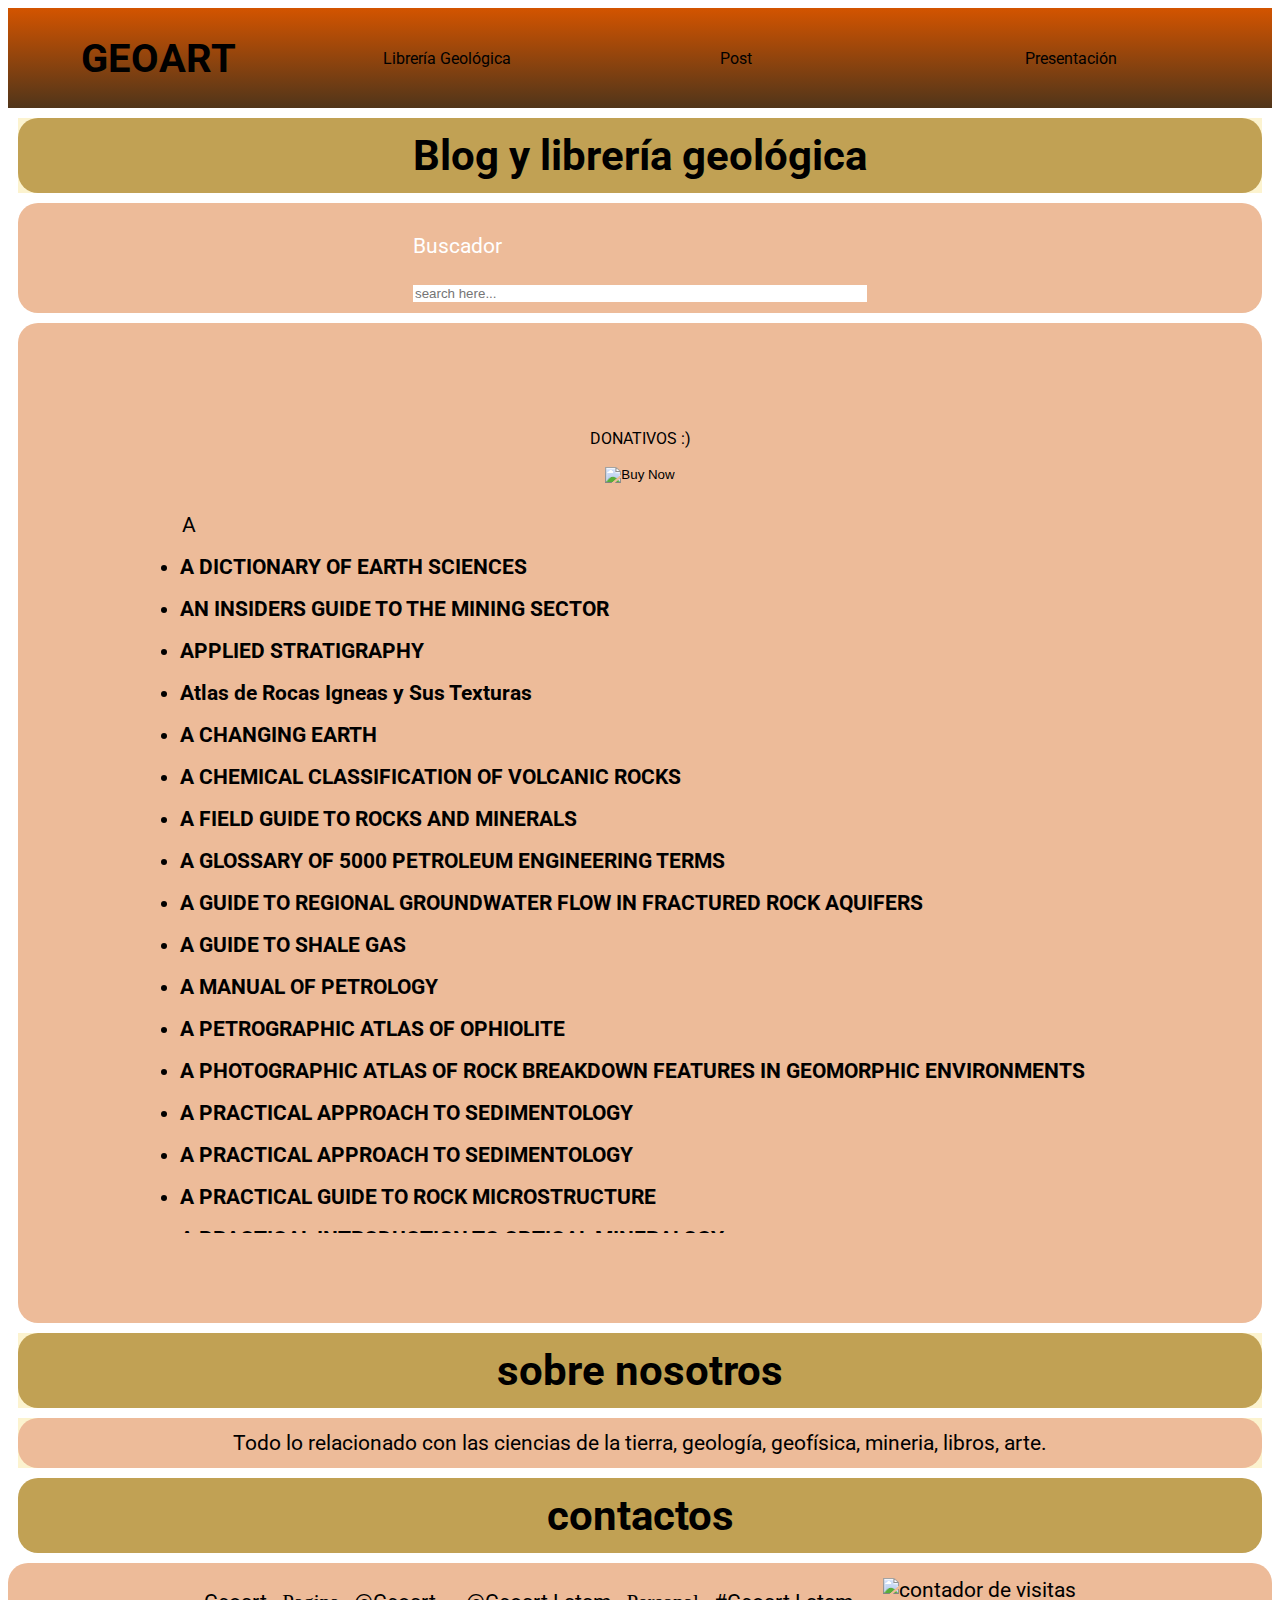
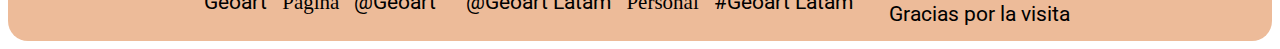
==== index.html @ 6ad1fc84 "Update index.html" ====
<!DOCTYPE html>
<html>
 <head> 
  <title> GEOLOGY ART </title> <!-- titulo en la pestaña -->
<meta charset="utf-8">
  <meta name="author" content="geoartlatam">
  <meta name="keywords" content="geoart, geoartlatam, geologia, biblioteca, gratis, cursos, libros, mienralogia, petrografia, sedimentologia, volcanes, sismologia, free, library, rocks, mineralogy, minerales ">
  <meta name="audience" content="all">
  <meta name="description" content="libreria geologica gratuita sin fines de lucro, Todo lo relacionado con las ciencias de la tierra, geología, geofísica, mineria, libros, cursos, papers y posts.">
  <meta name="robots" content="index, all, follow">
  <meta name="category" content="libreria, geologia">
  
  <link rel= "stylesheet", type="text/css" href="geoartstile.css"> <!-- enlazar css -->
  <link rel="stylesheet" type="text/css" href="normalize.css"><!-- normalizar importante medificar un poco el codigo de normalize -->
 
  <meta name="viewport" content="width=device-width, initial-scale=1.0">
  <!-- adaptar a celulares -->
<link rel="shortcut icon" type= "imagen/x-icon" href="imagenGEOART/logo.ico">
 <!-- no combia aveces agregar logo en la pestaña -->
<!--<script src=""> </scrip>-->  <!-- enlazar a java -->
  <script src="geoartsearch.js"></script>
  <script src="https://kit.fontawesome.com/d10978cbf1.js" crossorigin="anonymous"></script> <!--<vincular font awesome icons-->
    <link rel="preconnect" href="https://fonts.googleapis.com">
<link rel="preconnect" href="https://fonts.gstatic.com" crossorigin>
<link href="https://fonts.googleapis.com/css2?family=Public+Sans:ital,wght@1,900&family=Roboto:ital,wght@1,300&display=swap" rel="stylesheet"> <!--<vincular tipografia-->
 </head>

<body>
  
  <div class="head">
   <div class="head-title">   <strong> GEOART </strong> </div>
   <div class="head-insignia"> <a href="index.html"> Librería Geológica </a> </div>  
   <div class="head-referencia-nosotros"> <a href="post.html"> Post </a>   </div>
   <div class="head-referencia-contactos"> <a href="presentacion.html"> Presentación </a> </div>
  </div>

    <div class="blog ">
      <div class="blog-title"> <strong> Blog y librería geológica </strong> </div>
    </div>

 
<div class="live-filter">
<div class="search">
            <p>Buscador</p>
            <input type="text" name="user" id="search-input" placeholder="search here...">
 </div>
 
 </div>
    <div class="post"> 
<p>DONATIVOS :)</p>
<form action="https://www.paypal.com/cgi-bin/webscr" method="post" target="_top">
  <input type="hidden" name="cmd" value="_s-xclick" />
  <input type="hidden" name="hosted_button_id" value="RLFVMGTEYGGEC" />
  <input type="hidden" name="currency_code" value="USD" />
  <input type="image" src="https://www.paypalobjects.com/en_US/i/btn/btn_paynowCC_LG.gif" border="0" name="submit" title="PayPal - The safer, easier way to pay online!" alt="Buy Now" />
</form>

        <div class="libreria">  <ul>
<legend> A </legend>

         <li> <a href="https://mega.nz/file/JmBh1YRR#BjjYFBtVKBNAU98j5d-GHXMRmz5I7c0ntLEaW1L-238"> <strong> A DICTIONARY OF EARTH SCIENCES </strong> </li>
         <li> <a href="https://mega.nz/file/RrBTFQoI#7nnaPGTRy2v3C1DPNt39PaUdbC74FUJM7YdqO2M-DgY"> <strong> AN INSIDERS GUIDE TO THE MINING SECTOR </strong> </li> </a>
         <li> <a href="https://mega.nz/file/MuZRUJqC#ZWOikOW0zsoJaxoNJinEvN74PhEJeEooFV6qQhCU_A8"> <strong> APPLIED STRATIGRAPHY </strong> </li> </a>
         <li> <a href="https://mega.nz/file/piAgTJzB#GSXW6w1ClM-vKnuBmlGZ3KnQ_r41kxyx4XIFVAGsxG4"> <strong> Atlas de Rocas Igneas y Sus Texturas </strong> </li> </a>
         <li> <a href="https://mega.nz/file/ZiBCjQAS#RMHjWEzSeqYzt4IGfZ6-IG_FFR6dWF7odbVUE6OLkQ4"> <strong> A CHANGING EARTH </strong> </li> </a>
         <li> <a href="https://mega.nz/file/I2wDXYKA#pfg1CcCNuEiJMO6s0t3y3KBiIzOTNHTOvGipa1MxFbg"> <strong> A CHEMICAL CLASSIFICATION OF VOLCANIC ROCKS </strong> </li> </a>
         <li> <a href="https://mega.nz/file/Z6hgCY4R#LKjk2TAK0Fyc99Gawrg5gdFcWvio2nUd4HgQBtCvzsw"> <strong> A FIELD GUIDE TO ROCKS AND MINERALS </strong> </li> </a>
         <li> <a href="https://mega.nz/file/N6AUyb5J#L8RORnvY27mPkwipCdZkFXXnMk_Zi9PKLqYMmyZp51Q"> <strong> A GLOSSARY OF 5000 PETROLEUM ENGINEERING TERMS </strong> </li> </a>
         <li> <a href="https://mega.nz/file/g3gi1ALa#01ZOsIKggrGJea1q0ka2WCsvekzBEZ6snorUy3B10ic"> <strong> A GUIDE TO REGIONAL GROUNDWATER FLOW IN FRACTURED ROCK AQUIFERS </strong> </li> </a>        
         <li> <a href="https://mega.nz/file/ojRXmCyK#AAmk2se4aPPOVNH7YKO2pwGZlTmypWZeg6o693UiiME"> <strong> A GUIDE TO SHALE GAS </strong> </li> </a>
         <li> <a href="https://mega.nz/file/4jAyVbiS#nIH-eQMa5aYgDtvCitZiWl21egw_jD0m9Zm-aQFQCCA"> <strong> A MANUAL OF PETROLOGY</strong> </li> </a>         
         <li> <a href="https://mega.nz/file/ImIFxSYI#pYuJH0svzDFbubQj3zCpraeCcRBthAHtggJ-GIFeyOs"> <strong> A PETROGRAPHIC ATLAS OF OPHIOLITE </strong> </li> </a>
         <li> <a href="https://mega.nz/file/1zJyATSD#X3LSGQB2d5rmXln8ft4C-yI6_N4FKDu7Tao2mzHLjWc"> <strong> A PHOTOGRAPHIC ATLAS OF ROCK BREAKDOWN FEATURES IN GEOMORPHIC ENVIRONMENTS </strong> </li> </a>
         <li> <a href="https://mega.nz/file/97oyEKSB#x-VqvxwC0Ks1X1PzMiP08W-UnZlylXkcXi__zSPbmUo"> <strong> A PRACTICAL APPROACH TO SEDIMENTOLOGY </strong> </li> </a>          <li> <a href="https://mega.nz/file/97oyEKSB#x-VqvxwC0Ks1X1PzMiP08W-UnZlylXkcXi__zSPbmUo"> <strong> A PRACTICAL APPROACH TO SEDIMENTOLOGY </strong> </li> </a>
         <li> <a href="https://mega.nz/file/Znx3iZoD#BCApsqn1PN2Z0HP26BhIZZd_btn3a0YEcIGfsFphY7s"> <strong> A PRACTICAL GUIDE TO ROCK MICROSTRUCTURE </strong> </li> </a>
         <li> <a href="https://mega.nz/file/VyBnQJ4R#pjKxd2ZorUGG6pWT26h5oGGF2jsWV3vSS4LCmulHuWo"> <strong> A PRACTICAL INTRODUCTION TO OPTICAL MINERALOGY </strong> </li> </a>
         <li> <a href="https://mega.nz/file/dvAn3KSJ#HNX5RD7-vUMpSEetNxzjhJvE07t4ooIzMtoI6AL5J8k"> <strong> A Students Guide to Geophysical Equations </strong> </li> </a>
         <li> <a href="https://mega.nz/file/Q3h0XYID#05kYZ6dAUgGyVgCXtbUGk8derBh7wkxZ2K10PtGPfRw"> <strong> A TO Z OF EARTH SCIENTISTS </strong> </li> </a>
         <li> <a href="https://mega.nz/file/kuZngJ7D#-5JGxvp0bZGbKAUI83_waUrb48bGYFXAkaczk5pyRtA"> <strong> A TO Z OF THE PETROLEUM INDUSTRY </strong> </li> </a>
         <li> <a href="https://mega.nz/file/5yBQWCCZ#XRpAzjU8YPrFGTQdNEWTdAdSHTZMVJtg-Zup49OvkFs"> <strong> ABSOLUTE AGE DETERMINATION </strong> </li> </a>
         <li> <a href="https://mega.nz/file/0ypHUTDY#ctUEjX1Sh6sREvYtAIx3D4u6inIuwscl5kZ0M3kSIUg"> <strong> ACTIVE TECTONICS OF THE HELLENIC SUBDUCTION ZONE </strong> </li> </a>
         <li> <a href="https://mega.nz/file/wyJAlaJa#Okftcu3JeN5BsJN83Qr733vV3Yuyso0Nk8wpPTQLRFc"> <strong> ADVANCED MATHEMATICAL AND COMPUTATIONAL GEOMECHANICS </strong> </li> </a>
         <li> <a href="https://mega.nz/file/NqoyCBxQ#T3eQpQHO16u0uKFPMRvqxV5oy1EPxfBgayrz5P71FbE"> <strong> ADVANCED PETROLEUM RESERVOIR SIMULATION </strong> </li> </a>
         <li> <a href="https://mega.nz/file/ArxGFYjT#ZGvtGY3jxa1TZrEMvqRTnWzeHYFQBUsN1RxtmvBE5CM"> <strong> ADVANCED PHOTOGEOLOGY LECTURE NOTES </strong> </li> </a>
         <li> <a href="https://mega.nz/file/h7wlVT4R#IpfANW7va83tiXjyT0DCJ8ozPH7RZf-yFq54YbfifOw"> <strong> ADVANCED RESERVOIR ENGINEERING </strong> </li> </a>
         <li> <a href="https://mega.nz/file/46BDXR4Z#ob8_Z2O6uvPM2nUw2yBFFW1Q4jguyeTlWBaksGvRe9s"> <strong> ADVANCED STRUCTURAL GEOLOGY FOR PETROLEUM EXPLORATION </strong> </li> </a>
         <li> <a href="https://mega.nz/file/9vAgAYyR#Yw60FN8yK9mt8fsVz969kFWfor82BOJu0Wo_TdKVXGA"> <strong> ADVANCED TECHNIQUES FOR CLAY MINERAL ANALYSIS </strong> </li> </a>
         <li> <a href="https://mega.nz/file/g7gDVRwB#T_Bvf7_LrqkXZBu1EeCnQCPbuw8tD9o4jp3oT63Q6sE"> <strong> ADVANCES IN GOLD ORE PROCESSING </strong> </li> </a>
         <li> <a href="https://mega.nz/file/hnYwRIYa#8t_KuE4kSUJASgGXEo0WVA1NrbaRCzK2UXWbp7O8cMA"> <strong> ADVANCES IN HYDROGEOLOGY </strong> </li> </a>
         <li> <a href="https://mega.nz/file/ZmREVahQ#_JDdqGchw8GXGK64XKI6uCe3gz62CE4IiGWWPyyDOhg"> <strong> ADVANCES IN INTERPRETATION OF GEOLOGICAL PROCESSES </strong> </li> </a>
         <li> <a href="https://mega.nz/file/1ygFVSSJ#t4rO85PP0Ikwc-9TXCODWYiD33bVjKPlvYOezF0Ecgg"> <strong> ADVANCES IN PETROLEUM GEOCHEMISTRY VOL. 1 </strong> </li> </a>
         <li> <a href="https://mega.nz/file/djASXQbD#Yg4D4yK9FhCfFpg2gej7I6AsrJee3dJgCjihVRNHXZI"> <strong> ADVANCES IN RESERVOIR GEOLOGY </strong> </li> </a>
         <li> <a href="https://mega.nz/file/t6JBFS5C#t6QWR8fXa58Bz_ROMRnGOvyVXnlhBrF60HyfA0SzneM"> <strong> ADVENTURES IN PALEONTOLOGY </strong> </li> </a>
         <li> <a href="https://mega.nz/file/NmoiyKhT#JcLDA1XMtjkDHTV_Fa9_a65tnt1sEvlv1Tzrby3RwzE"> <strong> AEOLIAN SAND AND SAND DUNES </strong> </li> </a>
         <li> <a href="https://mega.nz/file/dmhRHYQD#VAZR_iYk8TbMi1Nxw2BdRxqfdTMMvD47rp11OUwf6dU"> <strong> AEOLIAN SEDIMENTS </strong> </li> </a>
         <li> <a href="https://mega.nz/file/QzhmzSKa#W6RAS3IC7CSe8eehmvuh9r6xvz8LsMigB3MZ_GkOLuo"> <strong> AERIAL PHOTOGRAPHY AND IMAGE INTERPRETATION </strong> </li> </a>
         <li> <a href="https://mega.nz/file/UrIgDLLQ#otBAyJMpEhm_p6WOTHZWah99wLI7SKYAdAQDm4LicxE"> <strong>ALFRED WEGENER, CREATOR OF THE CONTINENTAL DRIFT THEORY </strong> </li> </a>
         <li> <a href="https://mega.nz/file/d2Iy0byT#WfIaO9dtISPdiO-h2fp6jwOwTJj8HJAwFd4Vc15Iyd0"> <strong> ALLUVIAL FANS </strong> </li> </a>
         <li> <a href="https://mega.nz/file/wm4imDQL#eKt0Jy2oCaYG4GvvqO_2v-hW--ozW5PrzU73q-9pZn0"> <strong> Altered Volcanic Rocks - Gifkins </strong> </li> </a>
         <li> <a href="https://mega.nz/file/kuZngJ7D#-5JGxvp0bZGbKAUI83_waUrb48bGYFXAkaczk5pyRtA"> <strong> ALUVIAL FANS, GEOMORPHOLOGY, SEDIMENTOLOGY, DYNAMICS </strong> </li> </a>
         <li> <a href="https://mega.nz/file/oywlDAjZ#7nnaPGTRy2v3C1DPNt39PaUdbC74FUJM7YdqO2M-DgY"> <strong> AN INSIDERS GUIDE TO THE MINING SECTOR (2ND ED.) </strong> </li> </a>
         <li> <a href="https://mega.nz/file/k3ZVwSLS#Gp-KmXN2QOdAbu2IQTC2B-xaf6VRDbHNckakH91dF4c"> <strong> AN INTRODUCTION TO COASTAL ZONE MANAGEMENT </strong> </li> </a>
         <li> <a href="https://mega.nz/file/JvgT0CiQ#y8nJ9uBijzWDJ6WGD_LBJ_E1UBMLhlDd9q5N3lxWj18"> <strong> AN INTRODUCTION TO CRYSTAL PHYSICS </strong> </li> </a>
         <li> <a href="https://mega.nz/file/4uhkGSTY#yJsqoDaO-LGV1q03QR2bhOrMlkgtB7tL5QUX11O3LeU"> <strong> AN INTRODUCTION TO FOSSILS AND MINERALS </strong> </li> </a>
         <li> <a href="https://mega.nz/file/MzBRnIha#Yy8nRIPleszEzUbW6IfnOodUt65zkwXTShSxl2MwW90"> <strong> An Introduction to Geological Maps -Maltman </strong> </li> </a>
         <li> <a href="https://mega.nz/file/52wnkQqZ#9wqPygkWis65eD350-kdA1E8ssK7NQnVJkAICtZvGP0"> <strong> AN INTRODUCTION TO GEOLOGICAL STRUCTURES AND MAPS (5TH ED.) </strong> </li> </a>
         <li> <a href="https://mega.nz/file/pywzTbza#A_OB57saXwy0VJrDDYwMAr3WJGHu3AP29EghtP-0-is"> <strong> AN INTRODUCTION TO GEOPHYSICAL EXPLORATION </strong> </li> </a>
         <li> <a href="https://mega.nz/file/A2whUaLL#-RQO0a6nJ8O0YOHZ3OKBk6_LBdvUvp-9m1-dv0YIUvM"> <strong> An Introduction to Geotechnical Engineering [Robert D. Holtz, William D. Kovacs] </strong> </li> </a>
         <li> <a href="https://mega.nz/file/FygDFIRQ#B3-H20cIwPWOsEPpDF-qwuRql4MZfIOXK0gDAAUmIqM"> <strong> AN INTRODUCTION TO IGNEOUS & METAMORPHIC PETROLOGY </strong> </li> </a>
         <li> <a href="https://mega.nz/file/RuYHGQKJ#EPWbJtHFrQnbrJLS5JnutfyXMTUrsLMeLtDe38co4MQ"> <strong> AN INTRODUCTION TO MARINE GEOLOGY </strong> </li> </a>
         <li> <a href="https://mega.nz/file/AvQnAYRT#13DrlvZr1SYqDfWH-6IOihJwJ4j5sVQ4Wda1sFScK9g"> <strong> AN INTRODUCTION TO MINE HYDROGEOLOGY </strong> </li> </a>
         <li> <a href="https://mega.nz/file/Irg11LgI#IpOIy4JdT23GP2DVPYOoRC5Trfu3tsIPmC3lk8ms9QY"> <strong> AN INTRODUCTION TO PHYSICAL GEOGRAPHY AND THE ENVIRONMENT </strong> </li> </a>
         <li> <a href="https://mega.nz/file/JyQTmaLT#PExmq9FyFIcwR78lqTqsFGoIbc6dDcPrnkVIpSIaU3U"> <strong> AN INTRODUCTION TO THE STUDY OF MINERALOGY </strong> </li> </a>
         <li> <a href="https://mega.nz/file/525UFbQb#62EJUBINe9_FHvi2JOFe9LCs7V2lWyMgPR79ajSpPpI"> <strong> AN INTRODUCTION TO X-RAY CRYSTALLOGRAPHY (2ND ED.) </strong> </li> </a>
         <li> <a href="https://mega.nz/file/IvxHkZjA#ti-r4_dRVMy7lX_SxSzrViggvM-G2n3wcx54AFyQibA"> <strong> AN_INTRODUCTION_TO_IGNEOUS_AND_METAMORPHIC_PETROLOGY_WINTER (1) </strong> </li> </a>
         <li> <a href="https://mega.nz/file/97oGWBJJ#V98xQHtCjyvSisKvStaJJaBDF_KFLw6jjPNSJGKU4eY"> <strong> ANALOGUE AND NUMERICAL MODELLING OF CRUSTAL-SCALE PROCESSES </strong> </li> </a>
         <li> <a href="https://mega.nz/file/MzJwjIqQ#QC0kyf-4JSmEcmKjOrqPpFUGKLZ-Q5BhhbFJvbuJXQI"> <strong> ANALOGUE AND NUMERICAL MODELLING OF SEDIMENTARY SYSTEMS </strong> </li> </a>
         <li> <a href="https://mega.nz/file/gjgQyRpZ#chvX6QcSGWHvJbyao8P3af3tm6UJbOUkBHM25SeTxgY"> <strong> ANALYSIS AND EVALUATION OF PUMPING TEST DATA (2ND ED.) </strong> </li> </a>
         <li> <a href="https://mega.nz/file/sjZBVQhC#uSk1rdYI5jevb41umY6fo74SXWZU8V6MmV8iz2LBIUs"> <strong> Analytical methods for geochemical exploration </strong> </li> </a>
         <li> <a href="https://mega.nz/file/ZiRDUAoR#59mO5IvKdHg-YUgOrC0v7E4cSmIJU2zQ3fX66IKS_OM"> <strong> ANALYTICAL METHODS IN PETROLEUM UPSTREAM APPLICATIONS </strong> </li> </a>
         <li> <a href="https://mega.nz/file/RyhSDL6T#k7L5989vktROx4L9C8CEr8hRJh2eiM-aL3cDxwqv4Vg"> <strong> ANALYTICAL SEDIMENTOLOGY </strong> </li> </a>
         <li> <a href="https://mega.nz/file/c7wQhLJB#-z_SbZ7d8sPz44P0d4vGXib4FdXUmWMRT023qwS2XRw"> <strong> ANTHROPOGENIC GEOMORPHOLOGY, A GUIDE TO MAN-MADE LANDFORMS </strong> </li> </a>
         <li> <a href="https://mega.nz/file/R3AAgRJa#gcKAX1uGvSSVRxhCsmSZSGH64YpBdSdcR8npLskKs-A"> <strong> Application of Cathodoluminescence (2006) </strong> </li> </a>
         <li> <a href="https://mega.nz/file/M2ghyKLA#c7iJZsWeG7Y3OALgT0ckSeLJkzfMJ9_YVhPIfmpOGRo"> <strong> Application of Geochemical Tracers to Fluvial Sediment </strong> </li> </a>
         <li> <a href="https://mega.nz/file/VugBDJAT#nrj84eCRWOPtAuIqlPh6c5cOmFCED6mgI4fecafdeGA"> <strong> APPLICATIONS AND INVESTIGATIONS IN EARTH SCIENCE </strong> </li> </a>
         <li> <a href="https://mega.nz/file/0nA1lJRR#IYZQPfIo2BoGCBYVMnVlhIIlkdDuv5BU1TvN4X8VZiQ"> <strong> APPLICATIONS IN GEOMECHANICS </strong> </li> </a>
         <li> <a href="https://mega.nz/file/4j533KIb#59n2SCuDxJRewvSRw4A0rIZVa-WZLrCoiy5M56rdTqU"> <strong> APPLICATIONS OF ORE MICROSCOPY IN MINERAL TECHNOLOGY </strong> </li> </a>
         <li> <a href="https://mega.nz/file/w2wBnKpY#0AQF01RnBcCPhy8uhoLZAi9ZgO46TzFnYDX1L--ejDs"> <strong> APPLIED CLAY  MINERALOGY </strong> </li> </a>
         <li> <a href="https://mega.nz/file/k7RzWTbS#-AHgaVM-NrKRLa8junKStJyLqWuptVaLkOAJ8Y7CcfE"> <strong> APPLIED COAL PETROLOGY </strong> </li> </a>
         <li> <a href="https://mega.nz/file/A3hTXJKB#wsPtmY1kI9vNbRRy57k0AnMOjRPtud5PvQX5KUfLss0"> <strong> APPLIED CONCEPTS OF STRUCTURAL GEOLOGY IN HYDROCARBON EXPLORATION </strong> </li> </a>
         <li> <a href="https://mega.nz/file/03Yn2QbK#gKYLih1x09mg0uM1JIJT-qha-HYYpbv5q-kxqaJ6ccQ"> <strong> Applied Geophysics D._H._Griffiths </strong> </li> </a>
         <li> <a href="https://mega.nz/file/Unp0ECAQ#3GmdmGOb13vB46Cfu19JKyuT6rjJmnoOeb7_Om8dr4I"> <strong> APPLIED GEOPHYSICS </strong> </li> </a>
         



<legend> B </legend>
         <li> <a href=https://mega.nz/file/k7pHgAjL#JsTi6ZJF6Z1auW6EERD9Ls58ntkogJYauHN3zx4g55k> <strong> Backbone of the Americas: Shallow Subduction, Plateau Uplift, and Ridge and Terrane Collision </strong> </li>
         <li> <a href="https://mega.nz/file/siQQxAZS#NJUE01lb17ESUVhYg9vLCW4abDPUJcF7nEMfjz8qBQA"> <strong> BASE METAL SULFIDE DEPOSITS IN SEDIMENTARY AND VOLCANIC ENVIRONMENTS </strong> </li> </a>
         <li> <a href="https://mega.nz/file/MuZRUJqC#ZWOikOW0zsoJaxoNJinEvN74PhEJeEooFV6qQhCU_A8"> <strong> Balanced Geological Cross-Sections </strong> </li> </a>
         <li> <a href="https://mega.nz/file/4uJGFBCK#jjQXaSGmVCBh9LiFhyR6E3AgUPBGIr-0v9aj_zPC2fY"> <strong> BASIC CONCEPTS IN GEOLOGY </strong> </li> </a>
         <li> <a href="https://mega.nz/file/0uRFyCja#UcSRGh68wTXy94bN1Rl0atSYt8IE3ndS1p9BDq0zKGw"> <strong> BASIC ELEMENTS OF CRYSTALLOGRAPHY </strong> </li> </a>
         <li> <a href="https://mega.nz/file/VupiFC4S#RwfG5jx7ezpF1mw2s0T1RG5-LP6k9cxJvC6YQgqtGdk"> <strong> BASIC ENVIRONMENTAL AND ENGINEERING GEOLOGY </strong> </li> </a>
         <li> <a href="https://mega.nz/file/5ioXlQwa#Op-JmxS6w-mhZeivNsW5IvZd_HAVeIYdhg4o7JQPUto"> <strong> BASIC GEOLOGICAL MAPPING </strong> </li> </a>
         <li> <a href="https://mega.nz/file/92QyAQAK#KxyodeTW5koXkIZ8-Cmm1HA_3LlYaAttw2y4tHwicMI"> <strong> Basic Geotechnical Earthquake Engineering [KAMALESH KUMAR] </strong> </li> </a>
         <li> <a href="https://mega.nz/file/RioxTQ6D#b2sYcdADB-jT9EK8qsxFmZhVJIrrI56Cdly1fbCNV0w"> <strong> BASIC GROUND-WATER HYDROLOGY </strong> </li> </a>
         <li> <a href="https://mega.nz/file/46ojyJAR#4RyK3Dy6G_ADrwhXyYi0lee8IZAv4r8AxbQSld8_5KU"> <strong> BASIC METHODS OF STRUCTURAL GEOLOGY </strong> </li> </a>
         <li> <a href="https://mega.nz/file/RzABWDiT#ZAKozsEViruoYhULcsmD4Le5m0BSdOcFkH8rLCODmvk"> <strong> BASIC MUDLOGGING </strong> </li> </a>
         <li> <a href="https://mega.nz/file/U3RADSLD#85z6OEJ8HBYAF1wS8uW2yKWmNZhvAgZInosOjaVVyaw"> <strong> BASIC PETROLEUM GEOLOGY </strong> </li> </a>
         <li> <a href="https://mega.nz/file/8rYgjS7K#xWdrE_1GYAgzO5IB0a9okDQCnLH88nu0quYazbd5y5A"> <strong> Benton - Vertebrate Palaeontology </strong> </li> </a>
         <li> <a href="https://mega.nz/file/Q3xCSaYI#0RrLPdsQGI-PTCU-O_g849TSlfTLKLSAFJ7ukaSQY3Y"> <strong> BASIC BENTONITES. GEOLOGY, MINERALOGY, PROPERTIES AND USES </strong> </li> </a>
         <li> <a href="https://mega.nz/file/trZ1UCzK#gEIq7beAyOHiHCWitQpUILFWkZ5G9Z0tY81j5ojIDyE"> <strong> BASIC Biogeochemical_Controls_on_Palaeoceanographic </strong> </li> </a>
         <li> <a href="https://mega.nz/file/Zv43VKqK#J5l_zAszCt5CfjqzZd_zEfw9mKLSEqMMy5QQG6z-qQ8"> <strong> BASIC BIOGEOCHEMICAL, HEALTH AND ECOTOXICOLOGICAL PERSPECTIVES ON GOLD </strong> </li> </a>
         <li> <a href="https://mega.nz/file/5yB0nTZI#VQ5eg8mfUxZtheHxGHG9jI-D0FMmp0Xq5jTWeJYAqcI"> <strong> BIOGEOCHEMISTRY IN MINERAL EXPLORATION </strong> </li> </a>
         <li> <a href="https://mega.nz/file/MmIxkJBS#M5Vk89VLS9j1Sk8YTijQn69Yrl5WrA6ZLqRQWeeBWSc"> <strong> BIOGEOGRAPHY AND PLATE TECTONICS </strong> </li> </a>
         <li> <a href="https://mega.nz/file/lrBSEDpY#lTBycLwTv9GRG03jpN56HcL9opdUxx2Tg5glRvX5gy8"> <strong> BIOMARKERS FOR GEOLOGISTS </strong> </li> </a>
         <li> <a href="https://mega.nz/file/EqBhWCBI#8J7ekLFLIITSaXqXJRm4odZDZi8PkzYJeNzJdkneXUk"> <strong> Biostratigraphy - Microfossils and Geological Time </strong> </li> </a>
         <li> <a href="https://mega.nz/file/5yB0nTZI#VQ5eg8mfUxZtheHxGHG9jI-D0FMmp0Xq5jTWeJYAqcI"> <strong> BIOGEOCHEMISTRY IN MINERAL EXPLORATION </strong> </li> </a>
         <li> <a href="https://mega.nz/file/U6QT0IoQ#wKU6f2k9L2NeTYLwVN5DUzZntsJPFqKUS7P4ErN6KbA"> <strong> BOREHOLE IMAGING. APPLICATIONS & CASE HISTORIES </strong> </li> </a>
         <li> <a href="https://mega.nz/file/5qIUkYyI#VC3dOLEXP5f9O2OiV_O1PlSN6aiRmgZnMJLsvSxyKWk"> <strong> Brines and Evaporites </strong> </li> </a>
         <li> <a href="https://mega.nz/file/B3ZESYDL#zHJtV0BCvOG9crzYfQp6dnMfskugj4JV5wovm59HG0c"> <strong> BRINGING FOSSILS TO LIFE, AN INTRODUCTION TO PALEOBIOLOGY </strong> </li> </a>
<legend> C </legend>

         <li> <a href="https://mega.nz/file/EuYVFDAK#KuI7cCULxdnD20-q2kF0ekm3DaMg7rbZFB6ar7w9kCQ"> <strong> CALCAREOUS ALGAE </strong> </li>
         <li> <a href="https://mega.nz/file/orRWhIBA#pl3LzzQK91klTtLTHOXiFoxY692oGI7N8iCCefiFoW8"> <strong> CALCAREOUS NANNOFOSSIL BIOSTRATIGRAPHY </strong> </li> </a>
         <li> <a href="https://mega.nz/file/AiwkCRbJ#jKsGLlfL8yojelwVNNEOKVRGvjIO2X3dXQHzBFgLq0E"> <strong> CAPROCKS IN HYDROCARBON FIELDS </strong> </li> </a>
         <li> <a href="https://mega.nz/file/YjQwTQqZ#-6nPRVlJj1sWI0674hyB5XYaEzdXYEyF30LOfcBUZDM"> <strong> CARBONATE CEMENTATION IN SANDSTONES </strong> </li> </a>
         <li> <a href="https://mega.nz/file/p3Z0wCpA#ccqtxlNyN7pwM7EHTZAFH8N-kdaq5ORnR5qvmmXMLZI"> <strong> CARBONATE DEPOSITIONAL SYSTEMS, ASSESSING DIMENSIONS AND CONTROLLING PARAMETERS </strong> </li> </a>
         <li> <a href="https://mega.nz/file/hrYmCCwJ#YED9SNs2dT8U5O6hydA4OxixTaHrLaeXaOUrJkFCS8M"> <strong> CARBONATE DIAGENESIS AND POROSITY </strong> </li> </a> 
         <li> <a href="https://mega.nz/file/U2o0lLzB#1aM40ytMzcD1hvl1OMs1RF7pg0SWEPxB6qS76UBqj00"> <strong> CARBONATE MICROFABRICS </strong> </li> </a> 
         <li> <a href="https://mega.nz/file/onxkhLwR#t0R9vlKnSW5DPa21wqooK_4brFhDg8uo5mRdWUizaUU"> <strong> CARBONATE RESERVOIRS (2ND ED.) </strong> </li> </a> 
         <li> <a href="https://mega.nz/file/ZvBWTbpR#5IFwml3kHovzX56aq5nTc3QEquXPwzzX4Ap7bjbXSO4"> <strong> CARBONATE ROCKS. ORIGIN, OCCURRENCE AND CLASSIFICATION </strong> </li> </a>
         <li> <a href="https://mega.nz/file/5uwlzKSL#A-y0maM2TwPWksio66ePqbniRK4J8u3y3kNcxZWT4i4"> <strong> CARBONATE SEDIMENT AND ROCKS UNDER MICROSCOPE </strong> </li> </a>
         <li> <a href="https://mega.nz/file/tq4hAKgQ#NbEvTWYiyoAHLncH0pMQF9SrMH8oi9YdSnCDh7KL1yY"> <strong> CARBONATE SEDIMENTOLOGY AND PETROLOGY </strong> </li> </a> 
         <li> <a href="https://mega.nz/file/pzZGkDTD#UbiGccBHGSZCtABJa-nDsidoVLs3LaC9AUUgUT1kRr0"> <strong> CARBONATE SEQUENCE STRATIGRAPHY </strong> </li> </a>      
         <li> <a href="https://mega.nz/file/Y7BBjYYa#ToDVO2NX9K55dceIfS0Z0M7_-O6LZ1MSVigJSkA8_-s"> <strong> CARBONATES IN CONTINENTAL SETTINGS. FACIES, ENVIRONMENTS, PROCESSES </strong> </li> </a> 
         <li> <a href="https://mega.nz/file/1iIWlSRT#Vt8xzKo7J0PtsrKIJJdYXuPlMi5hYOO_hZNpnGMMFM4"> <strong> CARTILLA DE TEXTURAS VOLCANICAS </strong> </li> </a>
         <li> <a href="https://mega.nz/file/wqoTzSyI#CjGIS5FnN-7PTrVY1lLKaV_fc6c4KephWMUP7yaUV2E"> <strong> CARTOGRAFIA GEOLOGICA </strong> </li> </a> 
         <li> <a href="https://mega.nz/file/JyRmwLQb#aoTiVG5ifaIv2KGi-xBhD0mhwElly5fWoSRvxM0kMUg"> <strong> Castro Dorado,1989.Petrografia Basica, Textura, Clasificacion y Nomenclatura roca </strong> </li> </a> 
         <li> <a href="https://mega.nz/file/Z6JWBDrZ#_GGvqMdKKIlHVj-DkypHGmH6adK_usWx9HG13KlhAAQ"> <strong> CAVES. PROCESSES, DEVELOPMENT AND MANAGEMENT </strong> </li> </a> 
         <li> <a href="https://mega.nz/file/tvgGlbhC#Ms-6kPFKQizitYhrhT30-ztkaBWfn-qE118afsfisZo"> <strong> CHALLENGES WITH GEOLOGIC MAPS </strong> </li> </a> 
         <li> <a href="https://mega.nz/file/8uAxXZhK#2nxjagaN2tX6cuy3qyRpJQ4PppPUl44RKtNB2gTEjKA"> <strong> Challenges_to_global_mineral_resource_security </strong> </li> </a> 
         <li> <a href="https://mega.nz/file/l2R02KAA#iucKOsYuEwF7ZO27wktDLMyhW26x8kWvduzTkGdRN1E"> <strong> CHEMICAL AND ISOTOPIC GROUNDWATER HYDROLOGY </strong> </li> </a> 
         <li> <a href="https://mega.nz/file/1mwgEIwY#pvJ4rHzdJG3VOrAXv-aQ7hbxn4xUn3pATnJXOuNdo-Q"> <strong> CHEMICAL COMPOSITION AND ELEMENT DISTRIBUTION IN THE EARTH'S CRUST </strong> </li> </a> 
         <li> <a href="https://mega.nz/file/0noEGDZS#ks0rJQZASj5AvbXueCIGP2tE843wy5w9_HDMowxOmY0"> <strong> CHEMICAL FUNDAMENTALS OF GEOLOGY AND ENVIRONMENTAL GEOSCIENCE </strong> </li> </a> 
         <li> <a href="https://mega.nz/file/JuQinK6K#NBgMS7wKjtDr-5dnxqyeMTHeOdqBPaDC7ZXcJqFXDOA"> <strong> CHEMICAL PETROLOGY, WITH APPLICATIONS TO THE TERRESTRIAL PLANETS AND METEORITES </strong> </li> </a> 
         <li> <a href="https://mega.nz/file/9qQjiYLK#2gM15qxDcyQnbAVU_FS5r6_Jj6rloVoPBatoxS60SxE"> <strong> CHEMOSTRATIGRAPHY, CONCEPTS, TECHNIQUES, AND APPLICATIONS </strong> </li> </a> 
         <li> <a href="https://mega.nz/file/lqhV1Lja#ArZoxfNwtaRevfwcS95UDztjBXxXdlSe8T9e8rCNUD4"> <strong> Ciencia e Ingenieria de Los Materiales </strong> </li> </a> 
         <li> <a href="https://mega.nz/file/lywhDJIK#B_kBVYnyqBXJASv5hrMQz3SAtlI1iscjvCMgXzcc4ks"> <strong> ciencias dde la tierra tarbuck </strong> </li> </a>
         <li> <a href="https://mega.nz/file/gqoymBbS#SzmcEGECYY1qQXuDFQP61KI1KY5p8rIeuxJFra16Uw4"> <strong> Clarkson - Invertebrate Paleontology and Evolution </strong> </li> </a>
         <li> <a href="https://mega.nz/file/0mZHzagC#q_ULUSjxRtKg4pHCofQq9YZblSkS1qoTBM9qLdjU46w"> <strong> Clasificación de imágenes satelitales </strong> </li> </a>
         <li> <a href="https://mega.nz/file/96BGQKjQ#J2EbOP2krJOD8jf1vY2IaAIgn2V7qCcjwEKqux78EmQ"> <strong> CLAVES PARA LA TAXONOMIA DE SUELOS </strong> </li> </a>
         <li> <a href="https://mega.nz/file/Iux2zKqJ#G1zTyCHolR3kFlRAg1Hvd8GHhi88Ox6Z6W0K968LS_Y"> <strong> CLAY MINERALOGY, SPECTROSCOPIC AND CHEMICAL DETERMINATIVE METHODS </strong> </li> </a>
         <li> <a href="https://mega.nz/file/xronyZjQ#SBVVPA8--dO0_bcY43ACeivqzJal6vl_NMHfnzBhocU"> <strong> CLAY MINERALS, A PHYSICO-CHEMICAL EXPLANATION OF THEIR OCCURRENCE </strong> </li> </a>
         <li> <a href="https://mega.nz/file/ImAnhIDR#MIYrNYDbZ0UJNmD1ESV6EqnaTuH95FvS8O5fsLMe5P0"> <strong> CLAYS AND CLAY MINERALS IN NATURAL AND SYNTHETIC SYSTEMS </strong> </li> </a>
         <li> <a href="https://mega.nz/file/R2ZWRJII#meJgTrqiS_1s0PnT5JDq-Zp6_3QjFTX7OK-NboHmX2c"> <strong> CLAYS, MUDS, AND SHALES </strong> </li> </a>         
         <li> <a href="https://mega.nz/file/8rY0RJ4K#DJLIPHb1DLpsQWo4cJLpOlmlj5hPeSK9gPZEs6gftyo"> <strong> CLAYS </strong> </li> </a>
         <li> <a href="https://mega.nz/file/kyxDkZgA#zpGkCbR54HWzPh6nzyUT92O8ugfvstXLvcdVVcCm_XE"> <strong> CLIMATE AND CLIMATE CHANGE </strong> </li> </a>
         <li> <a href="https://mega.nz/file/supVELKY#1E5nygMVKqkrl8EKcjgziwz-bw9SE7G9txQolQp9xQ0"> <strong> CLIMATE CHANGE AND WATER RESOURCES </strong> </li> </a>
         <li> <a href="https://mega.nz/file/1zpHFKDb#ZvapTQCjqMQ2y3NJLdA9d1J19Fwdd14kXnJDRoYMaVw"> <strong> CN-4F.ROCAS Y MiNERALES </strong> </li> </a>
         <li> <a href="https://mega.nz/file/5uwACBxC#KlH4Wo2FinhEVWDbrTnR-FLBiifKFwbUTvwF9rFz4RA"> <strong> CN-5F.ROCAS IGNEAS </strong> </li> </a>
         <li> <a href="https://mega.nz/file/sqp1nAYS#j6HZcHC7nbhA7phOOPvCrwAVvNXvB-G9ttfH-AM_CPs"> <strong> CN-6F. ROCAS METAMORFICAS </strong> </li> </a>
         <li> <a href="https://mega.nz/file/kyAWBapJ#Rk_g70eJidh5c1YfKGoGG3WJvBp_deHDEN48-ZRVJBc"> <strong> CN-8F.ROCAS DE ORIGEN QUIMICO </strong> </li> </a>
         <li> <a href="https://mega.nz/file/QmACwBST#5HqIuJ07FylG5JNhTPk1cm1Qd0Wf7In_HIP_j2Lsa2E"> <strong> CN-20F-D.SISMICA DE REFLECCION </strong> </li> </a>
         <li> <a href="https://mega.nz/file/M7QDiDgZ#-BVk9kwTMPasD0Xc_4DuEIXLzlGBDF19wKYDS-O9Xs0"> <strong> COAL MINING-RESEARCH, TECHNOLOGY AND SAFETY </strong> </li> </a>
         <li> <a href="https://mega.nz/file/IjQ0xAwK#2K8ibLVlC-BUP3OIo1iHSidLF6oNyIth67ENn4YYo1E"> <strong> COAL, OIL AND NATURAL GAS (ENERGY TODAY) </strong> </li> </a>
         <li> <a href="https://mega.nz/file/FiRAWYLB#pvhD2jShBVsev1wsY5JyngX36185pEMsnxGW5g8l7Dc"> <strong> COASTAL AND ESTUARINE MANAGEMENT </strong> </li> </a>
         <li> <a href="https://mega.nz/file/ImhFFTjR#h_d390fmuPv6mFa-adU-SCjg_PMMyl_mttLACWHHWSQ"> <strong> COASTAL GEOLOGY </strong> </li> </a>
         <li> <a href="https://mega.nz/file/1npQSI5a#yLM8FyJ-wieNtFH0rLJPBitQBYtg5bkudYBsDytCVJw"> <strong> COASTAL GEOMORPHOLOGY, AN INTRODUCTION </strong> </li> </a>
         <li> <a href="https://mega.nz/file/83AEEI5A#r3imhxJBFWylt5QF1dAkXYa2Mh6m9KyB6MigbTVG7EM"> <strong> COASTAL KARST LANDFORMS </strong> </li> </a> 
         <li> <a href="https://mega.nz/file/tzYFHYqT#_NZoMy-HvijdCHm1GQ6eUhAj5ReppiUFL2Ow1LCWEN8"> <strong> COASTAL PLANNING AND MANAGEMENT (2ND ED.) </strong> </li> </a>
         <li> <a href="https://mega.nz/file/4rwSFKJS#wjQuYBV9a2z_Ljc1NyCsbptXPz7E4jSDCp-7Un0yfns"> <strong> COASTAL SEDIMENTARY ENVIRONMENTS (2ND ED.) </strong> </li> </a>
         <li> <a href="https://mega.nz/file/EyJXzRxB#9cUrbhbQcg6fP8pvXaWWomNcNTBMpwbc7kW_4whLMWI"> <strong> CODIGO ESTRATIGRAFICO NORTEAMERICANO </strong> </li> </a>
         <li> <a href="https://mega.nz/file/wyx0EICZ#5mucz36sRoTvy4LfXGGgyUZwhltF12smfQOTtddlkos"> <strong> Colin D Gribble - Optical Mineralogy_ Principles And Practice-CRC </strong> </li> </a>
         <li> <a href="https://mega.nz/file/Eu5BSQYC#Uwiqn1vl2z_rfuzVefFfGF3R0hqJSrpVa8HB9tYRj3I"> <strong> COLLECTING ROCKS GEMS AND MINERALS, IDENTIFICATION, VALUES </strong> </li> </a>
         <li> <a href="https://mega.nz/file/ZrAnja6C#k6KD8p88AWtm6BM6qYuxBPVLruxebprC2N902qZpqJM"> <strong> Collecting_Rocks_Gems_and_Minerals </strong> </li> </a>
         <li> <a href="https://mega.nz/file/56Zk3QTK#qRrvmpiTkowkRRMHtwk0CKm_kavN0madZUw4n6kx7bU"> <strong> COMO_DESCUBRIMOS_PETROLEO_Asimov, Isaac </strong> </li> </a>
         <li> <a href="https://mega.nz/file/BiB3XQgD#CepoHLKQ6vFnqpfMoW0LenlOy9jM5laXGe3YwfnzXaM"> <strong> COMPACTION AND FLUID MIGRATION PRACTICAL PETROLEUM GEOLOGY </strong> </li> </a>
         <li> <a href="https://mega.nz/file/FrQ0zIAZ#WRda5nL8PRu4FUsprZBsqjvueeaB5Y8oURPFibCpokE"> <strong> COMPACTION OF ARGILLACEOUS SEDIMENTS </strong> </li> </a>
         <li> <a href="https://mega.nz/file/8zpASYJK#-k-TEXug9xwXxGlmfaSrajkvL9K3fEi1TYW9yKgen-M"> <strong> Compendio-de-Mineralogia </strong> </li> </a>
         <li> <a href="https://mega.nz/file/R7o3TDLL#dXQxDVTtVmFLDLQL99yqIJWZpwaUtB2Z1lN5Tk7ygyY"> <strong> COMPLEXING AND HYDROTHERMAL ORE DEPOSITION </strong> </li> </a>
         <li> <a href="https://mega.nz/file/UqgTEDba#XZsJVHB2kddGYO6L5PipxXOkBRlNvvxH6ijSgeqPWrE"> <strong> COMPOSITION, GEOCHEMISTRY AND CONVERSION OF OIL SHALES </strong> </li> </a>
         <li> <a href="https://mega.nz/file/YqQCzbia#cxjP5JPYoO5eLhKglADpYk38fN2mx5XgHzJJ0ylbtZ4"> <strong> COMPRESSIBILITY OF SANDSTONES (DEVELOPMENTS IN PETROLEUM SCIENCE) </strong> </li> </a>
         <li> <a href="https://mega.nz/file/ln431QrA#uHjB1Bko-SMF7UjvzYJ6rNRMo0zmPaY66cQfc0qViNw"> <strong> COMPUTATIONAL GEOMECHANICS </strong> </li> </a>
         <li> <a href="https://mega.nz/file/tuJyibhJ#8L3Rwa4ozNwy8auH44lFVRAGSDl89egNZAppIjtcH1s"> <strong> COMPUTATIONAL GEOSCIENCES WITH MATHEMATICA </strong> </li> </a>
         <li> <a href="https://mega.nz/file/Uu5CUBjB#VVpS0CKbu6ABLB0CFfUeLl3aGOloKWgFlRY54SM4Muw"> <strong> COMPUTATIONAL METHODS FOR GEODYNAMICS </strong> </li> </a>
         <li> <a href="https://mega.nz/file/t64X1DAZ#X56e7jEV3H4I7uE4tL4jOKF-ovtJDO8dqkEIk1PTIF0"> <strong> COMPUTATIONAL PALEONTOLOGY </strong> </li> </a>
         <li> <a href="https://mega.nz/file/IyomCJpD#4jQzR5eX5SbMvjzb5iLPxW5fNVq_A-Q11Hu5Bholyio"> <strong> COMPUTER GRAPHICS IN GEOLOGY </strong> </li> </a>
         <li> <a href="https://mega.nz/file/Fy4Q3S7C#GjbwFdMLtDn9dVH5SqbIF3EUe2Y01Mf6sp8lnFYHeIA"> <strong> CONCEPTS IN SCIENTIFIC WRITING </strong> </li> </a>
         <li> <a href="https://mega.nz/file/4yIh2Ryb#mFsfjM8G0hY1ZKjJeGJ_9f0xIPRhhgEii3ub_HqOehs"> <strong> CONCISE HYDROLOGY </strong> </li> </a>
         <li> <a href="https://mega.nz/file/J2gTBagD#y6p9WHfp1kOntV3j_UGtkJpBgah4jLqnjrNLt0uElbQ"> <strong> CONTAMINANT GEOCHEMISTRY </strong> </li> </a>
         <li> <a href="https://mega.nz/file/M2YAhRbI#y_n9VDrSnB2kbne1f2x-CdqM9XTJEsZW7K8L42eL9kc"> <strong> CONTINENTAL DEFORMATION </strong> </li> </a>
         <li> <a href="https://mega.nz/file/wnQCzCzJ#kXKlzAy3M2WGSe1T5H3nVvRJw3c1261uyxYK7QIVNgE"> <strong> CONTINENTAL RIFTS, EVOLUTION, STRUCTURE AND TECTONICS </strong> </li> </a>
         <li> <a href="https://mega.nz/file/AvoQnDgL#Q_bXVWk6SVvVJLjla7LcmMxv3oD0xgsCqNwFsRhxQNk"> <strong> CONTINENTAL TECTONICS AND MOUNTAIN BUILDING </strong> </li> </a>
         <li> <a href="https://mega.nz/file/luBmzLqD#I6MWEoZfXuqQO3XdYylqquPv6K0JucZ0__VILMGBZ4E"> <strong> CONTINENTAL TRACE FOSSILS </strong> </li> </a>
         <li> <a href="https://mega.nz/file/06hxBBJR#nkjxnDObub8zVZQNaFm57-Cw9vXpa1gXC46xygO2hMc"> <strong> CRADLE OF LIFE, THE DISCOVERY OF EARTH'S EARLIEST FOSSILS </strong> </li> </a>
         <li> <a href="https://mega.nz/file/p3oimbZb#ietCC87aKSTKY5dYQl_kOp8CmN-G6xFPklFWglnm9b8"> <strong> Craig_Vaughan_book_ore microscopy </strong> </li> </a>
         <li> <a href="https://mega.nz/file/F6wTCBqR#WZtQ22x2lnipa9XyStGHFTI7VnojSD7NVLz0EeINcco"> <strong> CRISTALOQUÌMCA - Modelos en Cristalografía </strong> </li> </a>
         <li> <a href="https://mega.nz/file/QiRm1A7C#r0564-KHe8aC_CrkzxW9V-nqdnRKvyOgkkYqvUXaA-M"> <strong> CROSS-BEDDING, BEDFORMS, AND PALEOCURRENTS </strong> </li> </a>
         <li> <a href="https://mega.nz/file/F2oj3KTJ#jbj_VvJpDssPeiyGV0zXgYYw3TBPiF_ksZtAk9ZzSf4"> <strong> CRUDE OIL EXPLORATION IN THE WORLD </strong> </li> </a>
         <li> <a href="https://mega.nz/file/c35AzYpY#UOhYCiN5Zx1mh5PdF0n9oq-O2JmkF1YTs7yxO4mgc1c"> <strong> CRYSTAL STRUCTURE ANALYSIS, PRINCIPLES AND PRACTICE </strong> </li> </a>
         <li> <a href="https://mega.nz/file/MzZjxCqI#R4MbXZscQNCIMC02AtPhHvHlTHivsOObtACHKAUxOBQ"> <strong> CRYSTALLOGRAPHY AND CRYSTAL DEFECTS </strong> </li> </a>
         <li> <a href="https://mega.nz/file/xzghTCbA#jTucH0T8lovoDLinEzsEPkfbZjsJjqWh8Wn3mHHbodM"> <strong> CRYSTALLOGRAPHY AND THE WORLD OF SYMMETRY </strong> </li> </a>
         <li> <a href="https://mega.nz/file/hmggBRLS#1IChfUilNgU7yFl2AivyaiYaQIelYMvZVNdgmMhUn_U"> <strong> Crystallography, An Introduction. Walter Borchardt-Ott </strong> </li> </a>
         <li> <a href="https://mega.nz/file/AjwjgIQL#vFaTE52UcN2z3rIeuCatM9v_hDl9Q1vCIAPgNP8EO6Q"> <strong> CS. DE LA TIERRA TARBUCK Y LUTGENG 10 EDICIÓN </strong> </li> </a>
         <li> <a href="https://mega.nz/file/hugymAxJ#8LWfNRbalrh3s_yaZSwRDmdPFOrub8XSHztCSs1dFLY"> <strong> Custodio-Llamas II Hidrologia subterranea </strong> </li> </a>
         <li> <a href="https://mega.nz/file/8jB0BTiD#BnazpimDVkW9nXy_0_K2ii0DYGVtvbiqRJo1bigy0UU"> <strong> CYCLES AND EVENTS IN STRATIGRAPHY </strong> </li> </a>
         <li> <a href="https://mega.nz/file/sqB0XCQR#0HRzcLHsAbsk7LvBR6cXfkfEgjKZc2s3C-gyCRKAaqw"> <strong> CYCLIC DEVELOPMENT OF SEDIMENTARY BASIN </strong> </li> </a>
         
<legend> D </legend>

         <li> <a href="https://mega.nz/file/sipWlTwQ#SAPXq-Jn2URhj83Lt4JT4cgsCrP3-H3No4bckowuqV0"> <strong> DATACIONES </strong> </li>
         <li> <a href="https://mega.nz/file/d3YBBCRL#04pethXETinGp6Op6hONQV9kSrcn-zvSfaIUHlXX7ls"> <strong> Deep Marine Mineral Resources </strong> </li> </a>
         <li> <a href="https://mega.nz/file/kyQnQIZY#fmmN0fJceARH8agzHGsV_S1PfklGHRZ1h0BrWZfl4Sc"> <strong> DEEP-WATER PROCESSES AND FACIES MODELS, IMPLICATIONS FOR SANDSTONE PETROLEUM RESERVOIRS </strong> </li> </a>
         <li> <a href="https://mega.nz/file/MnpwFLAC#PUCqxyV7OZrj0E03qYb_ccCstyMiykR7_x2O9-Z-aQ8"> <strong> Deflexion-Huancabamaba </strong> </li> </a>
         <li> <a href="https://mega.nz/file/h6pV2LjD#gxV8ywXckB4kkT3ge41ss29eY8_wOlGw5Hq_TxolKXo"> <strong> DEFORMATION MICROSTRUCTURES IN ROCKS </strong> </li> </a>
         <li> <a href="https://mega.nz/file/9mhmHSCR#w5VdHOZmdjQFw6zO2ctNkSSxugFic3crvF7O-7D1xnA"> <strong> DELTAIC AND SHALLOW MARINE SANDSTONE </strong> </li> </a>
         <li> <a href="https://mega.nz/file/JuZhUAIZ#f_suerfPRF90EIBXd4UW5xaheaLQk6DfwCqYhM3UsPg"> <strong> DEPOSITION, DIAGENESIS, WEATHERING OF ORGANIC MATTER-RICH SEDIMENTS </strong> </li> </a>
         <li> <a href="https://mega.nz/file/BmI11TAI#t2WFP1rncaLSs7g18y2LYoC-656b6cyCFdAJcFbWHEA"> <strong> DEPOSITIONAL MODELS OF SHELF AND SHORELINE SANDSTONES </strong> </li> </a>
         <li> <a href="https://mega.nz/file/0iB2FZoZ#lGQKyDb5agJ4gsXIOik3dTt3rtxy3vPzahM41qvAWJQ"> <strong> DEPOSITIONAL SEDIMENTARY ENVIRONMENTS, WITH REFERENCE TO TERRIGENOUS CLASTICS </strong> </li> </a>
         <li> <a href="https://mega.nz/file/RmZE2QDD#0unwxiChNHmvQ0eaTsU-SZ6FJHcC4IpqxyaUPVXag3A"> <strong> Depositional sedimentary environments </strong> </li> </a>


<legend> E </legend>

         <li> <a href="https://mega.nz/file/8jQ3CLDa#lBTDw4oNk42ki4jD5255I9Y-UUWq2vM65ju5u9QHkeM"> <strong> EARLY EARTH SYSTEMS, A GEOCHEMICAL APPROACH </strong> </li> </a> 
         <li> <a href="https://mega.nz/file/RzgDDLDD#iTzSxHMSyaDZPU5fW7qDD3luI_qTzYFzVXepYvCE34A"> <strong> EARLY WARNING FOR GEOLOGICAL DISASTERS </strong> </li> </a> 
         <li> <a href="https://mega.nz/file/xyYkUAib#73WLGZ6E_QfwUqHU3oDRSIPe-a7xDCozwuhE1B9q-1c"> <strong> EARTH AS AN EVOLVING PLANETARY SYSTEM (2ND ED.) </strong> </li> </a> 
         <li> <a href="https://mega.nz/file/87JTgbDD#ghOVnv_V850qG6PM4NbKLxo6K8RnB7OBwttHlmW9Pl0"> <strong> EARTH CHEMISTRY </strong> </li> </a> 
         <li> <a href="https://mega.nz/file/1rwmRJiY#Spew1tQVmFl-dst7-W_BQLJ4ZUza_vrecKtv5AAIT44"> <strong> EARTH DYNAMICS-DEFORMATIONS AND OSCILLATIONS OF THE ROTATING EARTH </strong> </li> </a> 
         
         <li> <a href="https://mega.nz/file/BmhTGD6D#BwZWwF4DSimbzJHuku4Du7lFbNW2vRSpolQz95IGcHc"> <strong> Estructural Geology Fossen </strong> </li> </a> 
         <li> <a href="https://mega.nz/file/wnYF1KBK#NEprBdNPRWba73IS1stXGLzYQ_pdD2uY19yjE8VK5tc"> <strong> Estructural Geology Ragan </strong> </li> </a>


<legend> F </legend>
         <li> <a href="https://mega.nz/file/ojxQmQDK#zoQ23EEhKjHMsZvoQLUQMI5PjfoT9W86AGwMZlQc07I"> <strong> Facies Models Walker y James </strong> </li> </a>         
         <li> <a href="https://mega.nz/file/x24xzZbA#L1VUINJDejlBq8HcnRCUIrcvw5amUv0uXqSWAhYVOJc"> <strong> FACIES MODELS, RESPONSE TO SEA LEVEL CHANGE </strong> </li>
         <li> <a href="https://mega.nz/file/4rYxSJCA#uHWAbPeDSzxwi1k9qkOdHCOm3mVK6CI5RmkgjE43JGc"> <strong> FAULT-ZONE PROPERTIES AND EARTHQUAKE RUPTURE DYNAMICS </strong> </li> </a>
         <li> <a href="https://mega.nz/file/AqZ0SKjJ#mU1r4FxOiFRrvmPm5k80XyJqSvzAzKEKavYG9ZGbw0o"> <strong> FAULTING, FAULT SEALING AND FLUID FLOW IN HYDROCARBON RESERVOIRS </strong> </li> </a>
         <li> <a href="https://mega.nz/file/5iJi3ayA#YtAyUfOkCyBnp8qYHzMfrAnQvKjWP1EF9CV6VV3mKJk"> <strong> FELDSPARS AND FELDSPATHOIDS, STRUCTURES, PROPERTIES AND OCCURRENCES </strong> </li> </a>
         <li> <a href="https://mega.nz/file/Z7RFyBpL#4qpnd3a7ytnUWBigzlk0kHR8eJ45_jcrpbCXqs2Dd9c"> <strong> Fettes y Desmons - 2007 - Metamorphic rocks a classification and glossary </strong> </li> </a>
         <li> <a href="https://mega.nz/file/4rx3FDQA#IEq4bwra4lRTKoL2mRo8tJ97r6257DbQJBjQNNZSLks"> <strong> FGDC DIGITAL CARTOGRAPHIC STANDARD </strong> </li> </a>
         <li> <a href="https://mega.nz/file/piIzSQoY#v3aDrN5QWklZQA6pnoq4TS4IB5rIJpbRpWxHHPI7yV0"> <strong> FIELD GEOLOGY GUIDEBOOK & NOTES 2013 </strong> </li> </a>

<legend> G </legend>

         <li> <a href="https://mega.nz/file/VmZwXapK#vRsveB09tgNRzCkmsWRB4PeKut3Mhk5SF85CJKwDoLA"> <strong> G.S. Roonwal Mineral Exploration_ Practical Application </strong> </li>
         <li> <a href="https://mega.nz/file/ljBXwbrC#K_avDkPlq0x43vHVaE0UQReYF80KfqSpqxvllB7v3gc"> <strong> GEMMOLOGY (3RD ED.) </strong> </li> </a>
         <li> <a href="https://mega.nz/file/BuwmmQwa#fRSRIeXJlAjD3oqr_JgZ_SqVvRU1eDKdp7mrn9Ogo7U"> <strong> GEMS (6TH ED. </strong> </li> </a>
         <li> <a href="https://mega.nz/file/ojpGlRpI#BTPCyhXoVtqrVsjGFjXlviZhCgcKVyQm9NmI_C0oub0"> <strong> GEMSTONES.pdf </strong> </li> </a>   
         <li> <a href="https://mega.nz/file/krwTSQ5A#6FE4kwzgqghj3IBdXepGhtGoi6EoprjM_2uvgcnvAmU"> <strong> GENETICS, PALEONTOLOGY AND MACROEVOLUTION (2ND ED.) </strong> </li>
         <li> <a href="https://mega.nz/file/FjQyjZJD#fZhb0BBJJIj_b53ib5P6QdWKRsTDAjggEwGr4OJHUg0"> <strong> GEOCHEMICAL FACIES ANALYSIS </strong> </li> </a>
         <li> <a href="https://mega.nz/file/FypCwQwQ#NcvVzyItwJu1CPC7KPX41muyiM5iC8Nj_-dALOJ2FL8"> <strong> GEOCHEMICAL KINETICS </strong> </li> </a>
         <li> <a href="https://mega.nz/file/tvZygaTS#rflHXdPs8kZIwkkNdA7o8sfPxbCECRH8OANe3AUWmAA"> <strong> Geochemical perspective </strong> </li> </a> 
         <li> <a href="https://mega.nz/file/V2YRFQyL#57WxWpgaSurR5b7ClUIqxvymLuZa1OwgN92YI9QiU9A"> <strong> Geochemical Prospecting for Mineral Deposits </strong> </li> </a> 
         <li> <a href="https://mega.nz/file/QyhDHTwY#fkwb4Va0lOWbHrvx_EQTYANYryEcgHOxIg_WI4x1JJU"> <strong> GEOCHEMICAL RATE MODELS </strong> </li> </a> 
         <li> <a href="https://mega.nz/file/pnYXTA4L#pGx6653lV4wvF1JDF9tlDDS2rANsXiJiv3FJocM6tJI"> <strong> GEOCHEMICAL REMOTE SENSING OF THE SUBSURFACE </strong> </li> </a> 
         <li> <a href="https://mega.nz/file/EqhSUKhZ#2FA061WuRPQ1ERpgX6gtB8tzoSIDTHhVHm5J_OHaTWY"> <strong> GEOCHEMICAL SEDIMENTS AND LANDSCAPES </strong> </li> </a> 
         

         
         <li> <a href="https://mega.nz/file/Vv4XSCJA#Pu7sBHRfzTRGBh70cq8fh5lCWmqBdkeULOi8docCYxU"> <strong> GEOLOGICAL MAPS </strong> </li> </a>    
         
<legend> H </legend>

         <li> <a href="https://mega.nz/file/I7wQhL4L#RuzA72kvmTFiyzXZ05hmtJ7Ds_Z_whhYxN9ObFby-fM"> <strong> Hace tiempo ( Colombia), periodos del tiempo ilustradas-Instituto Humbolt </strong> </li>
         <li> <a href="https://mega.nz/file/svp1FYxJ#Y-peXymDNd9ZYQz3OHJ6DYkSINpOaDc1ekGQCWO89JU"> <strong> Handbook of Gold Exploration and Evaluation - E. Macdonald (CRC, 2007) </strong> </li> </a>  
         <li> <a href="https://mega.nz/file/krwTSQ5A#6FE4kwzgqghj3IBdXepGhtGoi6EoprjM_2uvgcnvAmU"> <strong> HIDROCARBON EXPLORATION AND PRODUCTION - F.Hahn, M.Cook & M.Graham </strong> </li>
         <li> <a href="https://mega.nz/file/YjJG2KSY#pWW8v2KHbqKQH5O7wlD7G62bYdbMMZxgmMH8Pkp7t1M"> <strong> Hidrogeologia enciclopedia </strong> </li> </a>
         <li> <a href="https://mega.nz/file/8u4FxR6b#CbRjjefVtv_pIsU6vFyHZ_YwFvm9lXimQ3uGU4YOubQ"> <strong> Hidrogeología </strong> </li> </a>
         <li> <a href="https://mega.nz/file/R2ogFZiI#WldIqzEREZGG9bq1HfdZg9NSGjuw4RJ8nE0iGlPQKyU"> <strong> HIGH PRESSURE GEOCHEMISTRY & MINERAL PHYSICS </strong> </li> </a>

<legend> I </legend>

         <li> <a href="https://mega.nz/file/Ym5iTSDL#u4Mzrkp-3ZjO2p5OlMZp4rEsDS79jpKI3QVA5qz37RI"> <strong> ICHNOLOGY. ORGANISM-SUBSTRATE INTERACTIONS IN SPACE AND TIME </strong> </li>
         <li> <a href="https://mega.nz/file/NzxmWRxR#_aHfzK0DKZvKEtY7bi5XSzlHFI24d7EyJKIk-3e2oeI"> <strong> IDENTIFICATION OF MINERALS IN HANDSPECIMEN AND THIN SECTIONS </strong> </li> </a>  
         <li> <a href="https://mega.nz/file/pv5CkTZI#s8wRitA_IQ4eXGx4phCD6mo7E8r8WiujOXWYe3r-PTo"> <strong> IDENTIFICATION TABLES FOR COMMON MINERALS IN THIN SECTION</strong> </li>
         <li> <a href="https://mega.nz/file/kuRiBbiA#5To9i8Qw-5wR3oQRWkVr2wW0i-RKcIymuiZOhHFPh6U"> <strong> IGNEOUS PETROLOGY </strong> </li> </a>
         <li> <a href="https://mega.nz/file/NiwjkCaT#o8TodBxTvMN3hUDqAX53XMMvBczBXOgU2hAQF9DXYJ4"> <strong> IMPORTANTE-Ejercicios_de_Geologia_Estructural_JAG-SC </strong> </li> </a>
         <li> <a href="https://mega.nz/file/t3REFTLK#A86llxFnM4uWmiGSkKQzoAjorfUCOVfRjkZo-Ifzt9Y"> <strong> Internal structure of earth </strong> </li> </a> 
         <li> <a href="https://mega.nz/file/p3hXxLIT#m-oUF_8OogCVwe9iQWdVaERWWU9esM1HtrrKHQXQXrI"> <strong> INTERNATIONAL MINERAL ECONOMICS </strong> </li> </a> 
         <li> <a href="https://mega.nz/file/I65DRTwJ#20A5f-FrTgxk2Jlm8BkjPMjPA33Gdhk-oid7ooRafh0"> <strong> Interpretation_of_the_Composition and clasification of the Chlorites </strong> </li> </a>  
         <li> <a href="https://mega.nz/file/Y7wRzTDB#pIuPwz7JwIDOVsxl3QIK_s2Duo9pJ3Lf5Ta10qxpqIE"> <strong> INTRODUCCION A LOS CARBONATOS </strong> </li> </a>  
         <li> <a href="https://mega.nz/file/wqZTwaQJ#itfh-mEJu3XEudIGLRXxPROKSvLGu39MjrOrSB0RAQs"> <strong> Introduccion a la Cristalografia-Donald E Sa </strong> </li> </a>  
 

<legend> J </legend>

<legend> K </legend>
         
         <li> <a href="https://mega.nz/file/12ZCSLQK#afKemfUoM44hFa4WrPhvX1u0HX10YrPF3fU8AHWdwiA"> <strong> K M Bangar Principles of engineering Geology </strong> </li>
         <li> <a href="https://mega.nz/file/o3gQCIwJ#rXLfCWhYshNoXZ4OkfXxKdMgimUNMw7Lx30J9X2pFW4"> <strong> KARST AQUIFERS. CHARACTERIZATION AND ENGINEERING</strong> </li>
         <li> <a href="https://mega.nz/file/42x1GQgS#MjzzzIypN6X0Y-PGOwqusHVRiwaKeX-bSdp4UW4QtjA"> <strong> KARST HYDROGEOLOGY AND GEOMORPHOLOGY </strong> </li>
         <li> <a href="https://mega.nz/file/9mYnURAb#OIzaNyeEGsbbfQi6arb3e4XbEpyiISLJKDE76pmG88c"> <strong> KARST MANAGEMENT </strong> </li> </a>  
         <li> <a href="https://mega.nz/file/UqxgmQqD#SlSh3VoJIO1sc8qo1xFr_nJT9ejTmTw6IY7P7y2Xzl8"> <strong> KEY TO THE FUTURE, THE STUDY OF EARTH HISTORY</strong> </li>


<legend> L </legend>

         <li> <a href="https://mega.nz/file/x3Qk2CSQ#M8U6gopQWzlB5SOWP7dWcnuLs2e3HXLLNtM5JzOFzoU"> <strong> LANDSLIDES, RISK ANALYSIS AND SUSTAINABLE DISASTER MANAGEMENT </strong> </li>
         <li> <a href="https://mega.nz/file/M2R2lBDa#DVetuc-IMvtHAMFfG6IaryapHu7eaZqpgpjJPPeLTQ4"> <strong> LANDSLIDES </strong> </li> </a>  
         <li> <a href="https://mega.nz/file/Uv4BGBSR#tV87sDt-ku7PuCDTAaVoEd7dYnvQGUDCQTCycg6rmlQ"> <strong> Libro_Estructural_Mineria</strong> </li>
         <li> <a href="https://mega.nz/file/I7pmXBQQ#QhSP9mrM7s2dVStD4we-vBgemADQqbNrcZ4GXIGjHWY"> <strong> Libro-de-Petrologia</strong> </li>
         <li> <a href="https://mega.nz/file/1vRmyBTT#GXPLtwGnCaZHKI9Juty2GWjnHvb3FPCzPD4_yQhF9PY"> <strong> Los Fosiles</strong> </li>
         <li> <a href="https://mega.nz/file/dyhUmBQI#ZmOSVLgFAPJIhHeLvrtG7EVaDKW9Ii8N8fjzcCzzz6Q"> <strong> LOS INVERTEBRADOS FOSILES</strong> </li>
         <li> <a href="https://mega.nz/file/YmhVVa4T#r9hLTIqvjgSEdzXNoop31JraOd7TPMSU5Sm8knIJEVM"> <strong> Los Minerales y las Rocas - Keith Lye</strong> </li>
          
<legend> M </legend>
         <li> <a href="https://mega.nz/file/JzZHRQ5a#A1l1PRWWhWkR-SxZ_5itA59IHugKXaDoAfCVGG54Ea4"> <strong> MAGNETIC STRATIGRAPHY </strong> </li> </a>
         <li> <a href="https://mega.nz/file/57pT3YZB#3FDTy06wFBfjs-sSovoA4IttrZkN7KAHL52ms9eIVyA"> <strong> MANUAL DE GEOLOGÍA </strong> </li> </a>
         <li> <a href="https://mega.nz/file/FiIwCISB#mF9RUMC7zoMans5nDp_uo9uienmifdIcrmeXQxrjGBY"> <strong> MANUAL DE MINERALOGIA </strong> </li> </a>
         <li> <a href="https://mega.nz/file/h2YixZBZ#je_ipsjgDKQDCXaqKrTlh_hj7uNsI_1jFQRm8GPFVao"> <strong> Manual de Muestreo Morococha </strong> </li> </a>
         <li> <a href="https://mega.nz/file/YjYhXDCR#vdMsNnY524lCxRalZ2Q3fyW4AUAgiKdJaAKS4Npesuo"> <strong> manual de mineralogia DANA 2da edicion </strong> </li> </a>
         <li> <a href="https://mega.nz/file/13ZxDbIL#4kgPUmY4CM1KmoETjQktNh9KbqB9Gu_-YwG5v6yQjuk"> <strong> manual de yacimientos tomo 1 </strong> </li> </a>
         <li> <a href="https://mega.nz/file/pv5g3IqQ#Y2XfAMqi92RRCc0K-g8kcwSlSjzYN0nKLTNFByfmhvM"> <strong> manual de yacimientos tomo 2 </strong> </li> </a>
         <li> <a href="https://mega.nz/file/0mQRxQYT#myzlE8xDY4JWp7p2ILCKyxx5KMBrBgyCGG32XgyXlWM"> <strong> MAPEO EN TERRENOS VOLCANICOS </strong> </li> </a>
         <li> <a href="https://mega.nz/file/5qYxhDqS#frTCkhqK5HBV6HOmQgx_MAsFQM7cn6uJgUg3FZ0mCnk"> <strong> MARINE GEOLOGY </strong> </li> </a> 
         <li> <a href="https://mega.nz/file/BiJAzRjQ#7qKO38CzbkpZNgIuqYWoArb3r6cWQrxOV0p9xkta6Qw"> <strong> MatterHomewoodetal.1980 flysch and Molasse </strong> </li> </a>      
         <li> <a href="https://mega.nz/file/8qZRjZhQ#AOOCgEkiqn5a2G8HZwsFL3A6w8S_ugQsPp7Rb7aBS5E"> <strong> Mecanica de suelos - Crespo_vi </strong> </li> </a>      
         <li> <a href="https://mega.nz/file/5uplmLxT#CyBnezMZctxRASONYayMD5dRUkjR2YeDNhDn_C1z-KI"> <strong> MEDICAL GEOLOGY </strong> </li> </a>      
         <li> <a href="https://mega.nz/file/Q2R1naxY#Kr5anB0hohUp4KsAc1KnRC09Utn-Eg0GSMyaTEWy5mg"> <strong> MEGACITIES </strong> </li> </a>      
         <li> <a href="https://mega.nz/file/9ioHCJYA#-80euLH28NlspuvvKfiiJxd8UDyOS0kMNZ9SloM5rms"> <strong> MESOZOIC AND CENOZOIC CARBONATE SYSTEMS OF EUROPE </strong> </li> </a>      
<legend> N </legend>


<legend> O </legend>

         <li> <a href="https://mega.nz/file/g7RQWJoK#s6Yu5VKg0RSEeGVDQnWpxfdgAE66gE3K4WfjkYH2CqA"> <strong> OCEAN RIDGES AND TRENCHES (THE EXTREME EARTH) </strong> </li>
         <li> <a href="https://mega.nz/file/RjoQRQaQ#cyW0fj3J1IW-QItUAVQ-B1ZajMfTRiT5IszUx2s859c"> <strong> OCEANIC BASALTS </strong> </li> </a>  
         <li> <a href="https://mega.nz/file/I7oznaRJ#NCa9N3xSbmLOsbozJpR1ymNCCP1KsXxpdZxBPktPGTE"> <strong> OIL SHALE </strong> </li>
         <li> <a href="https://mega.nz/file/l3BWGIrK#aV5X3LnYe8Dw1M-Ze9yiNjOMu2S7pNqb02klMmDx9r4"> <strong> OPEN SOURCE GIS, A GRASS GIS APPROACH </strong> </li>
         <li> <a href="https://mega.nz/file/M7g2zSbI#OQ0VBj1UjLPzFaWf5id-RnrVvXgVMauO4h_tt-0htHw"> <strong> OPHIOLITES IN EARTH HISTORY </strong> </li>

<legend> P </legend>
         <li> <a href="https://mega.nz/file/RyIhVQjK#GlDPA57oZDd157DadZDQux5kLNbJa6yRcEhp82PCB9k"> <strong> Paleoecology of Quaternary Drylands </strong> </li> </a>
         <li> <a href="https://mega.nz/file/wn5FFDSS#3Z00wqKA-nnmv0W_-S-YghsbEZcRLovRw_u82qSuNLs"> <strong> Paleomagnetism_of_Sedimentary_Rocks_Process_and_Interpretation_Wiley </strong> </li> </a>
         <li> <a href="https://mega.nz/file/o2RASTYQ#ozJ8teCBzHx2-F3cQocpj_ADfxeQjob8sYz5aHSoQ9g"> <strong> paleomagnetism </strong> </li> </a>
         <li> <a href="https://mega.nz/file/k7InESzI#in_MsjqHwG5pAt-h4EC6rRV30_QhyTiRECxVo9KnM8s"> <strong> Paleoradiology-Imaging Mummies and Fossils </strong> </li> </a>
         <li> <a href="https://mega.nz/file/M3YBxarI#9z5KEAHBC56AkitEkvsvN4xdw1DVpwd42WGDCVV-bII"> <strong> Passchier & Trouw - Microtectonicss </strong> </li> </a>
         <li> <a href="https://mega.nz/file/w3RWhCKb#eu0MOIwPKO3KYaWrJWqyQFCWFHmzZkco2qjrvo3JhyI"> <strong> Petrogenesis and Experimental Petrology of Granitic Rocks </strong> </li> </a>
         <li> <a href="https://mega.nz/file/hu4A1AIA#pDmAAvIxNMgHmTPzksG_iXusn8ecOhfk52g29yhtlDc"> <strong> Petrogenesis of metamorphic rocks. Bucher and Grapes 2010</strong> </li> </a>
         <li> <a href="https://mega.nz/file/prJESZjR#fzsMJsiLq9I9nkXdyfWW5kgUqI6WIUaGqfbvOAIfs_o"> <strong> Petrography of sedimentary Rocks </strong> </li> </a>
         <li> <a href="https://mega.nz/file/hzplDApa#jQE_X7XwATmi6N42ZZSMbmjnb9kjT8U2x2QXUSKWPLg"> <strong> petroleo de cuba </strong> </li> </a>
         <li> <a href="https://mega.nz/file/1zQUkTpZ#2T4pam8s5ty69p2rsxM2djLAp7htkbatMDHEPgP-Npk"> <strong> Petroleum Geology </strong> </li> </a>
         <li> <a href="https://mega.nz/file/Q2QQ2bLD#jJsKxuFvzWqCgT_TsveHCb34XFxOQEooyZ2BBOuzuBg"> <strong> petroleum geology(Petroleum,Oil,Gas) </strong> </li> </a>
         <li> <a href="https://mega.nz/file/VrgiGYQJ#d2aYWvZclXDPxZJv6x0nXTqHt_Z3mHfpbbT449AoMrE"> <strong> Petrologia-huang </strong> </li> </a>
         <li> <a href="https://mega.nz/file/BnIl3TxQ#qWf9HbO20wCDP-qR0e1O5WLw3eIHPv3XqT2wM1FBSKs"> <strong> Petrology and Genesis of Leucite-Bearing Rocks </strong> </li> </a>
         <li> <a href="https://mega.nz/file/kjBDFDjZ#W9XnBScpxJUcUOycE9r60iPMg6MPmvuClbJ_-OFkPQk"> <strong> Petrology_and_geochemistry_of_PreCambrian </strong> </li> </a>
         <li> <a href="https://mega.nz/file/ImR03KIB#jbW8yNJZdpnV2fMDgOI3wg6meik8TIulW8_7snj6Mrc"> <strong> Petrology_of_Sedimentary_Rocks_Cambridge_University </strong> </li> </a>
         <li> <a href="https://mega.nz/file/1igCBSYK#HASyKsxJZyiuAFjimUGKyMcZS3Fr5kEcvqTiyiJOuBk"> <strong> Petrophysics A Practical guide </strong> </li> </a>
         <li> <a href="https://mega.nz/file/8zZFBZZa#KV5XCdRAp90egMPk9gr7MWlupZmidSNVXEuOpDMByfs"> <strong> Photogeology and Regional Mapping </strong> </li> </a>
         <li> <a href="https://mega.nz/file/EuZyhZoB#q7kgtExR-LUzfIXXamxAWoo8C0dGYT4hGYO_dI2add4"> <strong> Physical Fundamentals of Remote Sensing_Erwin Schanda </strong> </li> </a>
         <li> <a href="https://mega.nz/file/UuIy2YQK#FJrYTiZMJjw5CZswRL02OBq6mNR7oKVabYg4NbTOGN0"> <strong> Physical Principles of Sedimentary Basin Analysis </strong> </li> </a>
         <li> <a href="https://mega.nz/file/UjQUWCJb#kem5L0t1YYubGKm8aEKQMoVDuRrOzvQhzXiDjNKtAJM"> <strong> piroclasticas </strong> </li> </a>
         <li> <a href="https://mega.nz/file/B653lb7R#ZnJrX3VZz5n3vv_nx8Z217EUiY-RWzO7m-xrKRZOFhs"> <strong> Placas Tectonicas by Stephen Marshak </strong> </li> </a>
         <li> <a href="https://mega.nz/file/AyoiiSzT#eKXHEbEu2_xrYY3dkqU4ESmrAxtmm9iZ1LLnrfYjkHY"> <strong> Plate tectonics </strong> </li> </a>
         <li> <a href="https://mega.nz/file/Rq4S0aIK#4YIFNbUkpS_vlSYgQw04lsEeV1NwjU4TR7nYC36iRD4"> <strong> Plate_Tectonics__Unraveling </strong> </li> </a>
         <li> <a href="https://mega.nz/file/JnxBkCIY#rs83dfzXLk3hJSM_471qg_EcY3MtzVMh9qoQ8Pw7a4Y"> <strong> Plate_Tectonics_and_Crustal_Evolution </strong> </li> </a>
         <li> <a href="https://mega.nz/file/UnJWAAIJ#uV30KLzRavHMe3n5e9vzokq6GZeluJTatG5nOxBo88E"> <strong> Polarisation - Applications in Remote Sensing_Shane Cloude </strong> </li> </a>
         <li> <a href="https://mega.nz/file/QuojwaZB#VoKh9lezWLQRiTJ7PQa5NO8epv4FOyP5VExcdRIgdDw"> <strong> Practical Sequence Stratigraphy (2009) </strong> </li> </a>
         <li> <a href="https://mega.nz/file/k7ImgZ6D#N_QR6QASb8155iPBqmXtv59f7hasvR0oHf-RLtrWD88"> <strong> Practical Volcanology_Lecture Notes Undestanding Volcanic </strong> </li> </a>
         <li> <a href="https://mega.nz/file/B6ZXDCgB#PQas85NAwLzUQDn6QuaYzDIGPx5uD4eIeg9mX0YkDXo"> <strong> PRECAMBRIAN SEDIMENTARY ENVIRONMENTS </strong> </li> </a>
         <li> <a href="https://mega.nz/file/l7gi2CBC#09XXvOjMdaW-N4uD0ppgbvHKaLt4kKnmWlHqW1SK3ZA"> <strong> Principles of Geochemical Prospecting </strong> </li> </a>
         <li> <a href="https://mega.nz/file/By5Fhaab#LGFrnXhVSksxlMYr-9wqgDiHjx8e__07tReBoDLKXfM"> <strong> Principles of Sequence Stratigraphy </strong> </li> </a>
         <li> <a href="https://mega.nz/file/s2xSFa7S#vslfqnH-_BUA4HAbjOyxT5vpRywGHpqAvOnvkSvGNEs"> <strong> Principles_of_Remote_Sensing_Klaus </strong> </li> </a>
         <li> <a href="https://mega.nz/file/JmBjHYhb#_-XVFwH5yVQJZEsUsCemd7zmjY67_nRgWf2e1le5mCY"> <strong> Principles_of_Sedimentology_and_Stratigraphy </strong> </li> </a>
         <li> <a href="https://mega.nz/file/NzIHmRzD#Bucy1ZB1qLN1BnPhxPvYbZbTZ3lGMonUgXhJTFFNv3A"> <strong> PT & SEDIMENTATION </strong> </li> </a>
         <li> <a href="https://mega.nz/file/sip3XRab#FGkLI9iiyaLGdP54_9ijV635vOUeq0g1LCqB14oQpbs"> <strong> Ptrography Laboratory Manual_Metamorphic Rocks </strong> </li> </a>
         <li> <a href="https://mega.nz/file/IqRhmTrK#0Osj9uKDZBMacgyUalSEc8bCn57LMOqg4jlOKZe0_JQ"> <strong> PYROCLASTIC ROCKS </strong> </li> </a>
         <li> <a href="https://mega.nz/file/A65j3AxC#Myxlm7ESHTm4V0yytNcdOnGSezSpbGIYoVMAbqr67EE"> <strong> Python In Hydrology Sat Kumar Tomer </strong> </li> </a>
         <li> <a href="https://mega.nz/file/tyhSiTAC#n3P8HQjHcdlrvqPdtV921IyA0ajKx1AaCj5LyKWMAzk"> <strong> Principles of Geochemistry (Mason and Moore) </strong> </li> </a>
         <li> <a href="https://mega.nz/file/In4FyAjZ#FpLcJYamNnlcBKg7LST5SumAGvNAdEnCS_1zdpVjcGM"> <strong> Principles of Igneous and Metamorphic Petrology </strong> </li> </a>
         <li> <a href="https://mega.nz/file/0jInlKQa#_-XVFwH5yVQJZEsUsCemd7zmjY67_nRgWf2e1le5mCY"> <strong> Principles_of_Sedimentology_and_Stratigraphy_by_Sam_Jr_Bo </strong> </li> </a>
         <li> <a href="https://mega.nz/file/N6In3IJC#YekDAVP7JdW9h8GS6IxC3oSMij9bnMz1Y6bb51zj0Rc"> <strong> Principles_of_Sedimentology_and_Stratigraphy_Pearson_E </strong> </li> </a>
         <li> <a href="https://mega.nz/file/NmwjkQQA#bWFsy-KI2ZIUbpL1lx6jYLqR4Xaja0Zcjjy6MvDeD2g"> <strong> Prospecting and exploration minerals deposits </strong> </li> </a>
         <li> <a href="https://mega.nz/file/R24RmbIA#9fV7C_zq3Hcp7xCvTYAHJMU3jc70cE-aIfU-yFqO6r0"> <strong> Pettijohn_Sedimentary Rocks </strong> </li> </a>
         <li> <a href="https://mega.nz/file/VngGyTgS#e4wG1I145PVhvgg749zwu27up98j1yTCDzj95BEs3i0"> <strong> Paleoecology, Biostratigraphy, Paleoceanography </strong> </li> </a>
         <li> <a href="https://mega.nz/file/8qpnjZRJ#1Xa1krYi55nnv78DwltuO_PvjUJMXi8HhC1OLTfTdvc"> <strong> Paleopalynology </strong> </li> </a>


         
         
         
        

<legend> Q </legend>

         <li> <a href="https://mega.nz/file/UjABSDpB#tuVRZP_SWBxO_hADNCdhgh6T9wQHaK8j--h0J0Sxm8U"> <strong> QGIS and Generic Tools </strong> </li>         
         <li> <a href="https://mega.nz/file/kuonlLrB#hGAHJb1XN364urN14TqX7MOREUiKRyX_6Ih9eLa5tcg"> <strong> QUAKES, ERUPTIONS AND OTHER GEOLOGIC CATACLYSMS, REVEALING THE EARTH'S HAZARDS </strong> </li>
         <li> <a href="https://mega.nz/file/onpGxIgZ#u-8aQvs_mx0FdZ9zi50PJJfSvKriud_U1eSG9fLlYu8"> <strong> QUANTITATIVE GEOCHEMISTRY (1 </strong> </li> </a>  
         <li> <a href="https://mega.nz/file/VjQHzKpb#quQ6LsiX_w5iwkKDObIOqCaWw72QqiOAOK0e3PxiiQM"> <strong> QUANTITATIVE TEXTURAL MEASUREMENTS IN IGNEOUS AND METAMORPHIC PETROLOGY </strong> </li>
         <li> <a href="https://mega.nz/file/FjxWhRIQ#LCI2aHVEhKSmO_YJ5JWleu5z5jmjuACDtuAr6zqYWLc"> <strong> QUARTZ CEMENTATION IN SANDSTONES </strong> </li>

<legend> R </legend>

         <li> <a href="https://mega.nz/file/Rihh0byJ#LotebPnoPX5e909QdGR20ximR46eZarZ8ieOjNU7G3M"> <strong> RAGAN </strong> </li>
         <li> <a href="https://mega.nz/file/I34xVRCI#ryTi3kjoYX5PxKgB5KvE1MFaoDAZWFfYFyI67fSnRsI"> <strong> Rankama_Sahama-_Geochemistry </strong> </li> </a>  
         <li> <a href="https://mega.nz/file/VjwmxDhJ#4hYgBeFQ5zfZ9nqftgmPFO-lSY3JkxYZhPO8gKsUkbM"> <strong> REFLECTED LIGHT MICROSCOPY OF ORE MINERALS </strong> </li>
         <li> <a href="https://mega.nz/file/krgkTKCZ#Eb8GOdYEy7TOLeD4I_ZYkc6vIcyZ-YHRP_6ERf9bpng"> <strong> RESERVOIR SANDSTONES </strong> </li>
         <li> <a href="https://mega.nz/file/A6hDkDgK#m75ywHt16iF8BQKXJVoq_qBj1Qy1XF1ZELaFcP5Wa70"> <strong> Rocas Metamorficas By Stephen Marshak </strong> </li>
         <li> <a href="https://mega.nz/file/RrBngALK#Y4JL8V0lVU-u5r3FPzbV3aJeD6oUCsuVAxz6bnjF9fQ"> <strong> ROCK AND MINERAL IDENTIFICATION FOR ENGINEERS </strong> </li>
         <li> <a href="https://mega.nz/file/t7xhnDYY#n4idONgtnkhPsu1HMGS3wwBw4OBpbeMyKljZ2xEPqWg"> <strong> Rock and Minerals DK Eye Wonder </strong> </li>
         <li> <a href="https://mega.nz/file/k3ZRDDqY#nF-x3ZkH61EI_KfzBzpicvOTwBzz1Pc0Bd7K2RrjIm0"> <strong> Rocks and Minerals </strong> </li>
<legend> S </legend>

         <li> <a href="https://mega.nz/file/1mZmTbiJ#Wk2rGicpSqnv11uBtf1KhrrcjvJxtDjhh_G_kMQWJDU"> <strong> S K Haldar - Mineral Exploration_ Principles and Applications-Elsevier (2018) (1) </strong> </li>
         <li> <a href="https://mega.nz/file/4qY30ZCZ#bbe5stve9_tV7mjJbNUhFbfh0E6zK-gqIReQk7KftC0"> <strong> SEA-LEVEL CHANGES AND THEIR EFFECTS </strong> </li> </a>  
         <li> <a href="https://mega.nz/file/J6QSDZYB#EItLm1CAQzWEwGWIAjyfqw_g2prEtV5oiDWfCj7UPNY"> <strong> SEDIMENTARY BASINS OF CONTINENTAL MARGINS AND CRATONS </strong> </li>
         <li> <a href="https://mega.nz/file/JzJEWTLD#dvVWTa1Hn8gbWH3G3dq8HvxflH6qilz1MnBAmknDTCk"> <strong> Sedimentary Petrology by M. E. Tucker </strong> </li> </a>
         <li> <a href="https://mega.nz/file/NvZj2aQR#fegcII1COQIh-MNmfUoVRXWrkcLZJFZAPaLstTlbmj4"> <strong> Sedimentologia practicas_universidad nacional de la plata </strong> </li> </a>

<legend> T </legend>        
         <li> <a href="https://mega.nz/file/VqBmmDRY#edzUltXlPIR_4pgDdCyKLDYhPir8gSHtLZl-gscLXw4"> <strong> TARBUCK-y-LUTGENS-Ciencias-de-la-Tierra-8va-ed.-1 </strong> </li> </a>
         <li> <a href="https://mega.nz/file/R3piUSaL#CL8ZmpD1jeSBY-yQG3Jyj5SjF6Cd9vai8zcT65_HCDw"> <strong> TECNICAS MODERNAS DE ANALISIS ESTRUCTURAL </strong> </li> </a>
         <li> <a href="https://mega.nz/file/lqZHyKia#nRA8MrzoAytmS4na5lAYq3kTyQcN22s6-PnSFAYUdJ8"> <strong> Tecnicas_proyeccion_estereog_Parte2 </strong> </li> </a>
         <li> <a href="https://mega.nz/file/d2RUTI7Q#BeFVTDfPVk99JJNAJuPrYYJWgDQX5jKJLZvFZBsMF_s"> <strong> Tecnicas_proyeccion_estereog_Parte3 </strong> </li> </a>  
         <li> <a href="https://mega.nz/file/x6R2yabQ#5Lmlp7VnSyMakurPq7aQZCP5heOHV5IGTG7j8DhmBvc"> <strong> Tecnicas_proyeccion_estereog_Parte4 </strong> </li> </a> 
         <li> <a href="https://mega.nz/file/97A10JqY#LlhJxOkKRMTXrghAjes2J-9Yk2cQ4IbpZBg4ClUhOXc"> <strong> The mapping of Geological Structures -McClay </strong> </li> </a> 
         
         <li> <a href="https://mega.nz/file/5353WQbB#Ol8QjIHT4Ui8CYOHeIkCF3n-ucon2C-e9G1yjulXE68"> <strong> The ore minerals under the microscope (2015) Pracejus </strong> </li> </a>      
<legend> U </legend>
         <li> <a href="https://mega.nz/file/4yBSTLoB#Yh6asTIVKYi5Uv0ps_dQE9XT_0g9WGigXlX_f6iRhOY"> <strong> UNDERSTANDING EARTH BY GIS </strong> </li> </a> 
         <li> <a href="https://mega.nz/file/NnplxZaT#gVfh5XWVszmP31oTQjGoB9hcoSKCdqsNtfvbywPNxpM"> <strong> UNDERSTANDING GRANITES-INTEGRATING NEW AND CLASSICAL TECHNIQUES </strong> </li> </a> 
         <li> <a href="https://mega.nz/file/w2JQBIZZ#OaO55G-P_WlrDaWbei_ItWGbMr9QgancpBMgYuhCg2M"> <strong> UNDERSTANDING MINERAL DEPOSITS1 </strong> </li> </a> 
         <li> <a href="https://mega.nz/file/RipSBYib#H1K8-kHDiHEaHQvNMO0fAEhthVOOXSM7F5_IorYH6ZA"> <strong> URANIUM ORE DEPOSITS </strong> </li> </a>          
         <li> <a href="https://mega.nz/file/g7BSAaYL#UnhlR-tO-BwVfU8v_yyXmR_dBN6tNyqz2mnhfFi9KC4"> <strong> Using data geochemical 2021 </strong> </li> </a> 
         
<legend> V </legend>
         <li> <a href="https://mega.nz/file/4uJBFTgS#9vvjE6r3g5r5b-DC1afX6TEofd0K65Z_m56yHS4ba_U"> <strong> volcanChiles </strong> </li> </a>
         <li> <a href="https://mega.nz/file/RjIkhaYZ#sGbqAwxtxYF9GPLYczqTtUa0XGWpWcxO-1sDOe9E-n4"> <strong> volcanes_SMITHSONIAN </strong> </li> </a>       
         <li> <a href="https://mega.nz/file/R2QXDSAb#vJNCEONahPUolzLxBDYHx4xR9iQVSsw9reYXGzx9Aow"> <strong> Volcanic textures </strong> </li> </a>




<legend> W </legend>
         <li> <a href="https://mega.nz/file/43IlyDzY#kn7jXpy2K3i73Dkk0uW5o5C58MGtuefanlqiNXvhDc0"> <strong> WATER ANALYSIS HANDBOOK </strong> </li> </a>
         <li> <a href="https://mega.nz/file/F2BTTCJY#PRA_lVj98oufbdg2ubfwLmDkSbp12id8AMUdEJXbx6c"> <strong> WAVE PROPAGATION IN DRILLING, WELL LOGGING AND RESERVOIR APPLICATIONS </strong> </li> </a>
         <li> <a href="https://mega.nz/file/giQ0VapK#5wp0CCIXh5xSdwM2xsV94CWrg450sNgDwh9c2fdn8sQ"> <strong> WELLSITE GEOLOGY </strong> </li> </a>
         <li> <a href="https://mega.nz/file/lvwwyQpR#b33igDMeeVlYh91dM5zMQ9MemCNJl9HqsZ2Hwmr9arM"> <strong> WHAT IS THE THEORY OF PLATE TECTONICS </strong> </li> </a>
         <li> <a href="https://mega.nz/file/dixx3DYB#fW8UmvsLoBLgWkZjeuXIAMUjSrgEzbjH4HJ1Rh7y40g"> <strong> Willey Blackwell 2009 Kearey </strong> </li> </a>
         <li> <a href="https://mega.nz/file/UzRnEQZb#pSFMto7Yc8KA7CQR_nwOc-xbMRBY1Kxi3bxZNeJO_rw"> <strong> WILLIAM LOWRIE - Fundamentals of Geophysics </strong> </li> </a>
         <li> <a href="https://mega.nz/file/MvBh1QpZ#_6oeHV_PUlmwSdDnMf3fjS1GXZ54J5xjDij2onnZXRo"> <strong> WORLD ATLAS OF OIL AND GAS BASINS </strong> </li> </a>
         

<legend> X </legend>
         <li> <a href="https://mega.nz/file/Aip3nTLa#w5zNKyoLpMyyCkfVSaLYpExMETN8XmSOBj7pbHS4Z_Q"> <strong> X-RAY DIFFRACTION CRYSTALLOGRAPHY, INTRODUCTION, EXAMPLES AND SOLVED PROBLEMS </strong> </li> </a> 

<legend> Y </legend>
         <li> <a href="https://mega.nz/file/YzBQzBLR#uTYiVUhA0CiPHfdV-n_h129mZibF6q56z9ctoP5mZBM"> <strong> YANACOCHA </strong> </li> </a>
         <li> <a href="https://mega.nz/file/R3ghwD7L#gYjAVbcc1V2qbipWAnn8RaRSWKQUxrYnAW8QXSuhQNw"> <strong> Yoshida_2015_Seismic-Ground-Response-Analysis </strong> </li> </a>

<legend> Z </legend>

       </ul>
       </div>

<!-- poner junto sino se crea espacio a futuro necesitamos javaescrip -->
      <!-- <div class="publicaciones"> <ul>
         <li>Tabla de condritas </li>
       </ul>
       </div> -->

    </div>
  
      <div class="nosotros ">
      <div class="nosotros-title"> <strong>sobre nosotros </strong> </div>
    </div>

     <div class="resumen ">
      <div class="resumen-contenido"> Todo lo relacionado con las ciencias de la tierra, geología, geofísica, mineria, libros, arte. </div>
    </div>


      <div class="contactos ">
      <div class="contactos-title"> <strong> contactos </strong> </div>
    </div>

     <div class="paginas ">
      <div class="paginas-facebook"> <a href="https://www.facebook.com/geoartlatam/"> Geoart </a></div>

      <div class="facebook-logo"> <i class="fa-brands fa-facebook fa-2xl"></i> Pagina </div>

      <div class="paginas-twitter"> <a href="https://twitter.com/geoartlatm"> @Geoart </a> </div>

      <div class="twitter-logo"> <i class="fa-brands fa-twitter fa-2xl"></i> </div>

      <div class="paginas-oficial"> <a href="https://www.facebook.com/angelodavid.leikperez/"> @Geoart Latam </a> </div>

      <div class="oficial-logo"> <i class="fa-brands fa-facebook fa-2xl"></i> Personal </div>

       <div class="paginas-Instagram"> <a href="https://www.instagram.com/geoart_latam/"> #Geoart Latam </a> </div>

      <div class="Instagram-logo"> <i class="fa-brands fa-instagram fa-2xl" ></i> </div>

     <div class ="contador"> <center> <a href="https://geoartlibrary.github.io/" title="Gracias por la visita">
<img  alt="contador de visitas" src="https://websmultimedia.com/contador-de-visitas.php?id=13799"></a><br>Gracias por la visita <br></center> </div>

    </div>

</body>
---- geoartstile.css ----
.body{
	background-color: ;#e3ded8
}

a{
	background-color: transparent;
		color: black;
	text-decoration: none;
	text-shadow: none;
	box-shadow: none;
}

ul{
	line-height: 2;

}
.head {
	display: flex;
	background:linear-gradient(#D35400, #50351a) ;
	height: 100px;
	flex-wrap: wrap;
	align-items: center;		
}

.head-title{
 display: flex;
	margin: 10px;
	padding-left: 5%;
	text-align: center;
	font-family: 'Public Sans', sans-serif;
   font-family: 'Roboto', sans-serif;
   font-size: 40px;
;

}
.head-insignia{
 display: flex;
	margin: 10px;
	padding-left: 10%;
	font-family: 'Public Sans', sans-serif;
   font-family: 'Roboto', sans-serif;
 
 }

 .head-referencia-nosotros{
 display: flex;
	margin: 10px;
	padding-left: 15%;
	text-align: center;
	font-family: 'Public Sans', sans-serif;
   font-family: 'Roboto', sans-serif;
	
 }

  .head-referencia-contactos{
 display: flex;
	margin: 10px;
	padding-left: 20%;
	text-align: center;
	font-family: 'Public Sans', sans-serif;
   font-family: 'Roboto', sans-serif;
	
 }

.blog {
	display: flex;
	background-color: #FCF3CF ;
	height: 75px;
	margin: 10px;

	
}
.blog-title {
	display: flex;
	height: 75px;
	width: 100% ;
	background-color: #c1a154 ;
	border-radius: 20px;
	font-size: 42px;

	font-family: 'Public Sans', sans-serif;
   font-family: 'Roboto', sans-serif;
   justify-content: center;
   align-items: center;
	
}
.post {
	display: flex;
	height: 1000px;
	background-color: #EDBB99 ;
	margin: 10px;
	border-radius: 20px;
	flex-direction: column;

	font-family: 'Public Sans', sans-serif;
   font-family: 'Roboto', sans-serif;
   justify-content: center;
   align-items: center;


}

.live-filter{
  display: flex;
  border-radius: 20px;
  margin: 10px;
  background-color: #EDBB99;
	font-family: 'Public Sans', sans-serif;
   font-family: 'Roboto', sans-serif;
   justify-content: center;
   align-items: center;
}
.search{
  background-color: #EDBB99;
  border-top-right-radius: 10px;
  border-top-left-radius: 10px;
  padding: 10px;
  color: #fff;
  font-size: 21px;
  font-family: 'Public Sans', sans-serif;
   font-family: 'Roboto', sans-serif;
}
.search input{
	width: 450px;
	border: none;
}


.filtro{
	display: none;
}


.libreria {
	display: flex;
	height: 750px;
	width: 1000px;
	background-color: #EDBB99;
	overflow: hidden;
	overflow-y: scroll;
	font-size: 21px;
	font-family: 'Public Sans', sans-serif;
	font-family: 'Roboto', sans-serif;
	justify-content: center;

}



.publicaciones { /* aun no se usa */
	display: flex;
	height: 150px;
	background-color: #E59866 ;
	overflow: hidden;
	overflow-y: scroll;

	font-family: 'Public Sans', sans-serif;
   font-family: 'Roboto', sans-serif;
   justify-content: center;
   align-items: center;
	
}

.nosotros {
	display: flex;
	background-color: #FCF3CF ;
	height: 75px;
	margin: 10px;

	
}
.nosotros-title {
	display: flex;
	height: 75px;
	width: 100% ;
	background-color: #c1a154 ;
	font-size: 42px;

	font-family: 'Public Sans', sans-serif;
   font-family: 'Roboto', sans-serif;
   justify-content: center;
   align-items: center;
   border-radius: 20px;
	
}

.resumen {
	display: flex;
	background-color: #FCF3CF ;
	height: 50px;
	margin: 10px;

	
}
.resumen-contenido {
	display: flex;
	height: 50px;
	width: 100% ;
	background-color: #EDBB99 ;
	border-radius: 20px;
	font-size: 21px;

	font-family: 'Public Sans', sans-serif;
   font-family: 'Roboto', sans-serif;
   justify-content: center;
   align-items: center;
	
}

.contactos {
	display: flex;
	background-color: #FCF3CF ;
	height: 75px;
	margin: 10px;
	border-radius: 30px;

	
}
.contactos-title {
	display: flex;
	height: 75px;
	width: 100% ;
	background-color: #c1a154 ;
	border-radius: 20px;
	font-size: 42px;

	font-family: 'Public Sans', sans-serif;
   font-family: 'Roboto', sans-serif;
   justify-content: center;
   align-items: center;
	
}

.paginas {
	display: flex;
	background-color: #EDBB99;
	border-radius: 20px;
	flex-wrap: wrap;
	align-items: center;
	 justify-content: center;
	 font-size: 21px;



}
.paginas-facebook {
	display: flex;
	margin: 15px;


	font-family: 'Public Sans', sans-serif;
   font-family: 'Roboto', sans-serif;
   justify-content: center;
   align-items: center;
	
}
.facebook-logo{
	display: flex;
	align-items: center
}

.paginas-twitter {
	display: flex;
	margin: 15px;


	font-family: 'Public Sans', sans-serif;
   font-family: 'Roboto', sans-serif;
   justify-content: center;
   align-items: center;
	
}

.twitter-logo{
	display: flex;
	align-items: center
}

.paginas-oficial {
	display: flex;
	margin: 15px;


	font-family: 'Public Sans', sans-serif;
   font-family: 'Roboto', sans-serif;
   justify-content: center;
   align-items: center;
	
}

.oficial-logo{
	display: flex;
	align-items: center
}

.paginas-Instagram {
	display: flex;
	margin: 15px;


	font-family: 'Public Sans', sans-serif;
   font-family: 'Roboto', sans-serif;
   justify-content: center;
   align-items: center;
}


.Instagram-logo {
	display: flex;
	align-items: center
}

.contador{
	display: flex;
	margin: 15px;


	font-family: 'Public Sans', sans-serif;
   font-family: 'Roboto', sans-serif;
   justify-content: center;
   align-items: center;
	 }

@media only screen and ( max-width: 800px)  /* reponsive */
{
	.libreria {
		font-size: 5px;
		width: 310px
		
		
}
.search input{
	width: 200px;
	border: none;
}
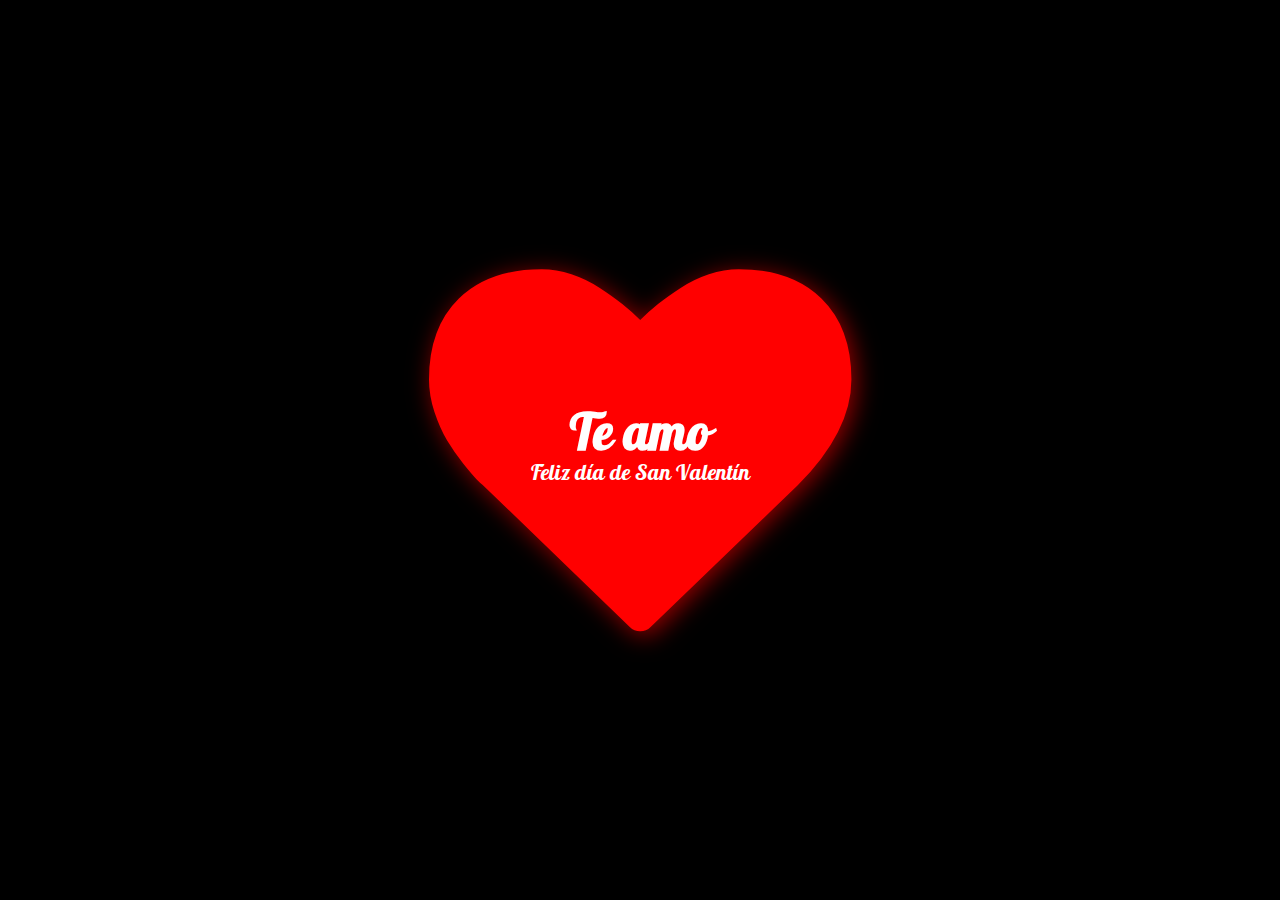
==== commit 212a275f: "Add files via upload" ====
--- a/index.html
+++ b/index.html
@@ -1,544 +1,21 @@
 <!DOCTYPE html>
-<html>
- <head> 
-  <title> GEOLOGY ART </title> <!-- titulo en la pestaña -->
-<meta charset="utf-8">
-  <meta name="author" content="geoartlatam">
-  <meta name="keywords" content="geoart, geoartlatam, geologia, biblioteca, gratis, cursos, libros, mienralogia, petrografia, sedimentologia, volcanes, sismologia, free, library, rocks, mineralogy, minerales ">
-  <meta name="audience" content="all">
-  <meta name="description" content="libreria geologica gratuita sin fines de lucro, Todo lo relacionado con las ciencias de la tierra, geología, geofísica, mineria, libros, cursos, papers y posts.">
-  <meta name="robots" content="index, all, follow">
-  <meta name="category" content="libreria, geologia">
-  
-  <link rel= "stylesheet", type="text/css" href="geoartstile.css"> <!-- enlazar css -->
-  <link rel="stylesheet" type="text/css" href="normalize.css"><!-- normalizar importante medificar un poco el codigo de normalize -->
- 
-  <meta name="viewport" content="width=device-width, initial-scale=1.0">
-  <!-- adaptar a celulares -->
-<link rel="shortcut icon" type= "imagen/x-icon" href="imagenGEOART/logo.ico">
- <!-- no combia aveces agregar logo en la pestaña -->
-<!--<script src=""> </scrip>-->  <!-- enlazar a java -->
-  <script src="geoartsearch.js"></script>
-  <script src="https://kit.fontawesome.com/d10978cbf1.js" crossorigin="anonymous"></script> <!--<vincular font awesome icons-->
-    <link rel="preconnect" href="https://fonts.googleapis.com">
-<link rel="preconnect" href="https://fonts.gstatic.com" crossorigin>
-<link href="https://fonts.googleapis.com/css2?family=Public+Sans:ital,wght@1,900&family=Roboto:ital,wght@1,300&display=swap" rel="stylesheet"> <!--<vincular tipografia-->
- </head>
+<html lang='es'>
+<head>
+    <meta charset='UTF-8'>
+    <meta name='viewport' content='width=device-width, initial-scale=1.0'>
+    <meta http-equiv='X-UA-Compatible' content='ie=edge'>
+    <title>Día de San Valentín</title>
 
+    <link rel="stylesheet" href="https://cdnjs.cloudflare.com/ajax/libs/font-awesome/4.7.0/css/font-awesome.min.css">
+
+    <link rel="stylesheet" href="estilos.css">
+</head>
 <body>
-  
-  <div class="head">
-   <div class="head-title">   <strong> GEOART </strong> </div>
-   <div class="head-insignia"> <a href="index.html"> Librería Geológica </a> </div>  
-   <div class="head-referencia-nosotros"> <a href="post.html"> Post </a>   </div>
-   <div class="head-referencia-contactos"> <a href="presentacion.html"> Presentación </a> </div>
-  </div>
-
-    <div class="blog ">
-      <div class="blog-title"> <strong> Blog y librería geológica </strong> </div>
+    <div class="container fa fa-heart">
+        <div class="contenido">
+            <h1>Te amo</h1>
+            <p>Feliz día de San Valentín</p>
+        </div>
     </div>
-
- 
-<div class="live-filter">
-<div class="search">
-            <p>Buscador</p>
-            <input type="text" name="user" id="search-input" placeholder="search here...">
- </div>
- 
- </div>
-    <div class="post"> 
-<p>DONATIVOS :)</p>
-<form action="https://www.paypal.com/cgi-bin/webscr" method="post" target="_top">
-  <input type="hidden" name="cmd" value="_s-xclick" />
-  <input type="hidden" name="hosted_button_id" value="RLFVMGTEYGGEC" />
-  <input type="hidden" name="currency_code" value="USD" />
-  <input type="image" src="https://www.paypalobjects.com/en_US/i/btn/btn_paynowCC_LG.gif" border="0" name="submit" title="PayPal - The safer, easier way to pay online!" alt="Buy Now" />
-</form>
-
-        <div class="libreria">  <ul>
-<legend> A </legend>
-
-         <li> <a href="https://mega.nz/file/JmBh1YRR#BjjYFBtVKBNAU98j5d-GHXMRmz5I7c0ntLEaW1L-238"> <strong> A DICTIONARY OF EARTH SCIENCES </strong> </li>
-         <li> <a href="https://mega.nz/file/RrBTFQoI#7nnaPGTRy2v3C1DPNt39PaUdbC74FUJM7YdqO2M-DgY"> <strong> AN INSIDERS GUIDE TO THE MINING SECTOR </strong> </li> </a>
-         <li> <a href="https://mega.nz/file/MuZRUJqC#ZWOikOW0zsoJaxoNJinEvN74PhEJeEooFV6qQhCU_A8"> <strong> APPLIED STRATIGRAPHY </strong> </li> </a>
-         <li> <a href="https://mega.nz/file/piAgTJzB#GSXW6w1ClM-vKnuBmlGZ3KnQ_r41kxyx4XIFVAGsxG4"> <strong> Atlas de Rocas Igneas y Sus Texturas </strong> </li> </a>
-         <li> <a href="https://mega.nz/file/ZiBCjQAS#RMHjWEzSeqYzt4IGfZ6-IG_FFR6dWF7odbVUE6OLkQ4"> <strong> A CHANGING EARTH </strong> </li> </a>
-         <li> <a href="https://mega.nz/file/I2wDXYKA#pfg1CcCNuEiJMO6s0t3y3KBiIzOTNHTOvGipa1MxFbg"> <strong> A CHEMICAL CLASSIFICATION OF VOLCANIC ROCKS </strong> </li> </a>
-         <li> <a href="https://mega.nz/file/Z6hgCY4R#LKjk2TAK0Fyc99Gawrg5gdFcWvio2nUd4HgQBtCvzsw"> <strong> A FIELD GUIDE TO ROCKS AND MINERALS </strong> </li> </a>
-         <li> <a href="https://mega.nz/file/N6AUyb5J#L8RORnvY27mPkwipCdZkFXXnMk_Zi9PKLqYMmyZp51Q"> <strong> A GLOSSARY OF 5000 PETROLEUM ENGINEERING TERMS </strong> </li> </a>
-         <li> <a href="https://mega.nz/file/g3gi1ALa#01ZOsIKggrGJea1q0ka2WCsvekzBEZ6snorUy3B10ic"> <strong> A GUIDE TO REGIONAL GROUNDWATER FLOW IN FRACTURED ROCK AQUIFERS </strong> </li> </a>        
-         <li> <a href="https://mega.nz/file/ojRXmCyK#AAmk2se4aPPOVNH7YKO2pwGZlTmypWZeg6o693UiiME"> <strong> A GUIDE TO SHALE GAS </strong> </li> </a>
-         <li> <a href="https://mega.nz/file/4jAyVbiS#nIH-eQMa5aYgDtvCitZiWl21egw_jD0m9Zm-aQFQCCA"> <strong> A MANUAL OF PETROLOGY</strong> </li> </a>         
-         <li> <a href="https://mega.nz/file/ImIFxSYI#pYuJH0svzDFbubQj3zCpraeCcRBthAHtggJ-GIFeyOs"> <strong> A PETROGRAPHIC ATLAS OF OPHIOLITE </strong> </li> </a>
-         <li> <a href="https://mega.nz/file/1zJyATSD#X3LSGQB2d5rmXln8ft4C-yI6_N4FKDu7Tao2mzHLjWc"> <strong> A PHOTOGRAPHIC ATLAS OF ROCK BREAKDOWN FEATURES IN GEOMORPHIC ENVIRONMENTS </strong> </li> </a>
-         <li> <a href="https://mega.nz/file/97oyEKSB#x-VqvxwC0Ks1X1PzMiP08W-UnZlylXkcXi__zSPbmUo"> <strong> A PRACTICAL APPROACH TO SEDIMENTOLOGY </strong> </li> </a>          <li> <a href="https://mega.nz/file/97oyEKSB#x-VqvxwC0Ks1X1PzMiP08W-UnZlylXkcXi__zSPbmUo"> <strong> A PRACTICAL APPROACH TO SEDIMENTOLOGY </strong> </li> </a>
-         <li> <a href="https://mega.nz/file/Znx3iZoD#BCApsqn1PN2Z0HP26BhIZZd_btn3a0YEcIGfsFphY7s"> <strong> A PRACTICAL GUIDE TO ROCK MICROSTRUCTURE </strong> </li> </a>
-         <li> <a href="https://mega.nz/file/VyBnQJ4R#pjKxd2ZorUGG6pWT26h5oGGF2jsWV3vSS4LCmulHuWo"> <strong> A PRACTICAL INTRODUCTION TO OPTICAL MINERALOGY </strong> </li> </a>
-         <li> <a href="https://mega.nz/file/dvAn3KSJ#HNX5RD7-vUMpSEetNxzjhJvE07t4ooIzMtoI6AL5J8k"> <strong> A Students Guide to Geophysical Equations </strong> </li> </a>
-         <li> <a href="https://mega.nz/file/Q3h0XYID#05kYZ6dAUgGyVgCXtbUGk8derBh7wkxZ2K10PtGPfRw"> <strong> A TO Z OF EARTH SCIENTISTS </strong> </li> </a>
-         <li> <a href="https://mega.nz/file/kuZngJ7D#-5JGxvp0bZGbKAUI83_waUrb48bGYFXAkaczk5pyRtA"> <strong> A TO Z OF THE PETROLEUM INDUSTRY </strong> </li> </a>
-         <li> <a href="https://mega.nz/file/5yBQWCCZ#XRpAzjU8YPrFGTQdNEWTdAdSHTZMVJtg-Zup49OvkFs"> <strong> ABSOLUTE AGE DETERMINATION </strong> </li> </a>
-         <li> <a href="https://mega.nz/file/0ypHUTDY#ctUEjX1Sh6sREvYtAIx3D4u6inIuwscl5kZ0M3kSIUg"> <strong> ACTIVE TECTONICS OF THE HELLENIC SUBDUCTION ZONE </strong> </li> </a>
-         <li> <a href="https://mega.nz/file/wyJAlaJa#Okftcu3JeN5BsJN83Qr733vV3Yuyso0Nk8wpPTQLRFc"> <strong> ADVANCED MATHEMATICAL AND COMPUTATIONAL GEOMECHANICS </strong> </li> </a>
-         <li> <a href="https://mega.nz/file/NqoyCBxQ#T3eQpQHO16u0uKFPMRvqxV5oy1EPxfBgayrz5P71FbE"> <strong> ADVANCED PETROLEUM RESERVOIR SIMULATION </strong> </li> </a>
-         <li> <a href="https://mega.nz/file/ArxGFYjT#ZGvtGY3jxa1TZrEMvqRTnWzeHYFQBUsN1RxtmvBE5CM"> <strong> ADVANCED PHOTOGEOLOGY LECTURE NOTES </strong> </li> </a>
-         <li> <a href="https://mega.nz/file/h7wlVT4R#IpfANW7va83tiXjyT0DCJ8ozPH7RZf-yFq54YbfifOw"> <strong> ADVANCED RESERVOIR ENGINEERING </strong> </li> </a>
-         <li> <a href="https://mega.nz/file/46BDXR4Z#ob8_Z2O6uvPM2nUw2yBFFW1Q4jguyeTlWBaksGvRe9s"> <strong> ADVANCED STRUCTURAL GEOLOGY FOR PETROLEUM EXPLORATION </strong> </li> </a>
-         <li> <a href="https://mega.nz/file/9vAgAYyR#Yw60FN8yK9mt8fsVz969kFWfor82BOJu0Wo_TdKVXGA"> <strong> ADVANCED TECHNIQUES FOR CLAY MINERAL ANALYSIS </strong> </li> </a>
-         <li> <a href="https://mega.nz/file/g7gDVRwB#T_Bvf7_LrqkXZBu1EeCnQCPbuw8tD9o4jp3oT63Q6sE"> <strong> ADVANCES IN GOLD ORE PROCESSING </strong> </li> </a>
-         <li> <a href="https://mega.nz/file/hnYwRIYa#8t_KuE4kSUJASgGXEo0WVA1NrbaRCzK2UXWbp7O8cMA"> <strong> ADVANCES IN HYDROGEOLOGY </strong> </li> </a>
-         <li> <a href="https://mega.nz/file/ZmREVahQ#_JDdqGchw8GXGK64XKI6uCe3gz62CE4IiGWWPyyDOhg"> <strong> ADVANCES IN INTERPRETATION OF GEOLOGICAL PROCESSES </strong> </li> </a>
-         <li> <a href="https://mega.nz/file/1ygFVSSJ#t4rO85PP0Ikwc-9TXCODWYiD33bVjKPlvYOezF0Ecgg"> <strong> ADVANCES IN PETROLEUM GEOCHEMISTRY VOL. 1 </strong> </li> </a>
-         <li> <a href="https://mega.nz/file/djASXQbD#Yg4D4yK9FhCfFpg2gej7I6AsrJee3dJgCjihVRNHXZI"> <strong> ADVANCES IN RESERVOIR GEOLOGY </strong> </li> </a>
-         <li> <a href="https://mega.nz/file/t6JBFS5C#t6QWR8fXa58Bz_ROMRnGOvyVXnlhBrF60HyfA0SzneM"> <strong> ADVENTURES IN PALEONTOLOGY </strong> </li> </a>
-         <li> <a href="https://mega.nz/file/NmoiyKhT#JcLDA1XMtjkDHTV_Fa9_a65tnt1sEvlv1Tzrby3RwzE"> <strong> AEOLIAN SAND AND SAND DUNES </strong> </li> </a>
-         <li> <a href="https://mega.nz/file/dmhRHYQD#VAZR_iYk8TbMi1Nxw2BdRxqfdTMMvD47rp11OUwf6dU"> <strong> AEOLIAN SEDIMENTS </strong> </li> </a>
-         <li> <a href="https://mega.nz/file/QzhmzSKa#W6RAS3IC7CSe8eehmvuh9r6xvz8LsMigB3MZ_GkOLuo"> <strong> AERIAL PHOTOGRAPHY AND IMAGE INTERPRETATION </strong> </li> </a>
-         <li> <a href="https://mega.nz/file/UrIgDLLQ#otBAyJMpEhm_p6WOTHZWah99wLI7SKYAdAQDm4LicxE"> <strong>ALFRED WEGENER, CREATOR OF THE CONTINENTAL DRIFT THEORY </strong> </li> </a>
-         <li> <a href="https://mega.nz/file/d2Iy0byT#WfIaO9dtISPdiO-h2fp6jwOwTJj8HJAwFd4Vc15Iyd0"> <strong> ALLUVIAL FANS </strong> </li> </a>
-         <li> <a href="https://mega.nz/file/wm4imDQL#eKt0Jy2oCaYG4GvvqO_2v-hW--ozW5PrzU73q-9pZn0"> <strong> Altered Volcanic Rocks - Gifkins </strong> </li> </a>
-         <li> <a href="https://mega.nz/file/kuZngJ7D#-5JGxvp0bZGbKAUI83_waUrb48bGYFXAkaczk5pyRtA"> <strong> ALUVIAL FANS, GEOMORPHOLOGY, SEDIMENTOLOGY, DYNAMICS </strong> </li> </a>
-         <li> <a href="https://mega.nz/file/oywlDAjZ#7nnaPGTRy2v3C1DPNt39PaUdbC74FUJM7YdqO2M-DgY"> <strong> AN INSIDERS GUIDE TO THE MINING SECTOR (2ND ED.) </strong> </li> </a>
-         <li> <a href="https://mega.nz/file/k3ZVwSLS#Gp-KmXN2QOdAbu2IQTC2B-xaf6VRDbHNckakH91dF4c"> <strong> AN INTRODUCTION TO COASTAL ZONE MANAGEMENT </strong> </li> </a>
-         <li> <a href="https://mega.nz/file/JvgT0CiQ#y8nJ9uBijzWDJ6WGD_LBJ_E1UBMLhlDd9q5N3lxWj18"> <strong> AN INTRODUCTION TO CRYSTAL PHYSICS </strong> </li> </a>
-         <li> <a href="https://mega.nz/file/4uhkGSTY#yJsqoDaO-LGV1q03QR2bhOrMlkgtB7tL5QUX11O3LeU"> <strong> AN INTRODUCTION TO FOSSILS AND MINERALS </strong> </li> </a>
-         <li> <a href="https://mega.nz/file/MzBRnIha#Yy8nRIPleszEzUbW6IfnOodUt65zkwXTShSxl2MwW90"> <strong> An Introduction to Geological Maps -Maltman </strong> </li> </a>
-         <li> <a href="https://mega.nz/file/52wnkQqZ#9wqPygkWis65eD350-kdA1E8ssK7NQnVJkAICtZvGP0"> <strong> AN INTRODUCTION TO GEOLOGICAL STRUCTURES AND MAPS (5TH ED.) </strong> </li> </a>
-         <li> <a href="https://mega.nz/file/pywzTbza#A_OB57saXwy0VJrDDYwMAr3WJGHu3AP29EghtP-0-is"> <strong> AN INTRODUCTION TO GEOPHYSICAL EXPLORATION </strong> </li> </a>
-         <li> <a href="https://mega.nz/file/A2whUaLL#-RQO0a6nJ8O0YOHZ3OKBk6_LBdvUvp-9m1-dv0YIUvM"> <strong> An Introduction to Geotechnical Engineering [Robert D. Holtz, William D. Kovacs] </strong> </li> </a>
-         <li> <a href="https://mega.nz/file/FygDFIRQ#B3-H20cIwPWOsEPpDF-qwuRql4MZfIOXK0gDAAUmIqM"> <strong> AN INTRODUCTION TO IGNEOUS & METAMORPHIC PETROLOGY </strong> </li> </a>
-         <li> <a href="https://mega.nz/file/RuYHGQKJ#EPWbJtHFrQnbrJLS5JnutfyXMTUrsLMeLtDe38co4MQ"> <strong> AN INTRODUCTION TO MARINE GEOLOGY </strong> </li> </a>
-         <li> <a href="https://mega.nz/file/AvQnAYRT#13DrlvZr1SYqDfWH-6IOihJwJ4j5sVQ4Wda1sFScK9g"> <strong> AN INTRODUCTION TO MINE HYDROGEOLOGY </strong> </li> </a>
-         <li> <a href="https://mega.nz/file/Irg11LgI#IpOIy4JdT23GP2DVPYOoRC5Trfu3tsIPmC3lk8ms9QY"> <strong> AN INTRODUCTION TO PHYSICAL GEOGRAPHY AND THE ENVIRONMENT </strong> </li> </a>
-         <li> <a href="https://mega.nz/file/JyQTmaLT#PExmq9FyFIcwR78lqTqsFGoIbc6dDcPrnkVIpSIaU3U"> <strong> AN INTRODUCTION TO THE STUDY OF MINERALOGY </strong> </li> </a>
-         <li> <a href="https://mega.nz/file/525UFbQb#62EJUBINe9_FHvi2JOFe9LCs7V2lWyMgPR79ajSpPpI"> <strong> AN INTRODUCTION TO X-RAY CRYSTALLOGRAPHY (2ND ED.) </strong> </li> </a>
-         <li> <a href="https://mega.nz/file/IvxHkZjA#ti-r4_dRVMy7lX_SxSzrViggvM-G2n3wcx54AFyQibA"> <strong> AN_INTRODUCTION_TO_IGNEOUS_AND_METAMORPHIC_PETROLOGY_WINTER (1) </strong> </li> </a>
-         <li> <a href="https://mega.nz/file/97oGWBJJ#V98xQHtCjyvSisKvStaJJaBDF_KFLw6jjPNSJGKU4eY"> <strong> ANALOGUE AND NUMERICAL MODELLING OF CRUSTAL-SCALE PROCESSES </strong> </li> </a>
-         <li> <a href="https://mega.nz/file/MzJwjIqQ#QC0kyf-4JSmEcmKjOrqPpFUGKLZ-Q5BhhbFJvbuJXQI"> <strong> ANALOGUE AND NUMERICAL MODELLING OF SEDIMENTARY SYSTEMS </strong> </li> </a>
-         <li> <a href="https://mega.nz/file/gjgQyRpZ#chvX6QcSGWHvJbyao8P3af3tm6UJbOUkBHM25SeTxgY"> <strong> ANALYSIS AND EVALUATION OF PUMPING TEST DATA (2ND ED.) </strong> </li> </a>
-         <li> <a href="https://mega.nz/file/sjZBVQhC#uSk1rdYI5jevb41umY6fo74SXWZU8V6MmV8iz2LBIUs"> <strong> Analytical methods for geochemical exploration </strong> </li> </a>
-         <li> <a href="https://mega.nz/file/ZiRDUAoR#59mO5IvKdHg-YUgOrC0v7E4cSmIJU2zQ3fX66IKS_OM"> <strong> ANALYTICAL METHODS IN PETROLEUM UPSTREAM APPLICATIONS </strong> </li> </a>
-         <li> <a href="https://mega.nz/file/RyhSDL6T#k7L5989vktROx4L9C8CEr8hRJh2eiM-aL3cDxwqv4Vg"> <strong> ANALYTICAL SEDIMENTOLOGY </strong> </li> </a>
-         <li> <a href="https://mega.nz/file/c7wQhLJB#-z_SbZ7d8sPz44P0d4vGXib4FdXUmWMRT023qwS2XRw"> <strong> ANTHROPOGENIC GEOMORPHOLOGY, A GUIDE TO MAN-MADE LANDFORMS </strong> </li> </a>
-         <li> <a href="https://mega.nz/file/R3AAgRJa#gcKAX1uGvSSVRxhCsmSZSGH64YpBdSdcR8npLskKs-A"> <strong> Application of Cathodoluminescence (2006) </strong> </li> </a>
-         <li> <a href="https://mega.nz/file/M2ghyKLA#c7iJZsWeG7Y3OALgT0ckSeLJkzfMJ9_YVhPIfmpOGRo"> <strong> Application of Geochemical Tracers to Fluvial Sediment </strong> </li> </a>
-         <li> <a href="https://mega.nz/file/VugBDJAT#nrj84eCRWOPtAuIqlPh6c5cOmFCED6mgI4fecafdeGA"> <strong> APPLICATIONS AND INVESTIGATIONS IN EARTH SCIENCE </strong> </li> </a>
-         <li> <a href="https://mega.nz/file/0nA1lJRR#IYZQPfIo2BoGCBYVMnVlhIIlkdDuv5BU1TvN4X8VZiQ"> <strong> APPLICATIONS IN GEOMECHANICS </strong> </li> </a>
-         <li> <a href="https://mega.nz/file/4j533KIb#59n2SCuDxJRewvSRw4A0rIZVa-WZLrCoiy5M56rdTqU"> <strong> APPLICATIONS OF ORE MICROSCOPY IN MINERAL TECHNOLOGY </strong> </li> </a>
-         <li> <a href="https://mega.nz/file/w2wBnKpY#0AQF01RnBcCPhy8uhoLZAi9ZgO46TzFnYDX1L--ejDs"> <strong> APPLIED CLAY  MINERALOGY </strong> </li> </a>
-         <li> <a href="https://mega.nz/file/k7RzWTbS#-AHgaVM-NrKRLa8junKStJyLqWuptVaLkOAJ8Y7CcfE"> <strong> APPLIED COAL PETROLOGY </strong> </li> </a>
-         <li> <a href="https://mega.nz/file/A3hTXJKB#wsPtmY1kI9vNbRRy57k0AnMOjRPtud5PvQX5KUfLss0"> <strong> APPLIED CONCEPTS OF STRUCTURAL GEOLOGY IN HYDROCARBON EXPLORATION </strong> </li> </a>
-         <li> <a href="https://mega.nz/file/03Yn2QbK#gKYLih1x09mg0uM1JIJT-qha-HYYpbv5q-kxqaJ6ccQ"> <strong> Applied Geophysics D._H._Griffiths </strong> </li> </a>
-         <li> <a href="https://mega.nz/file/Unp0ECAQ#3GmdmGOb13vB46Cfu19JKyuT6rjJmnoOeb7_Om8dr4I"> <strong> APPLIED GEOPHYSICS </strong> </li> </a>
-         
-
-
-
-<legend> B </legend>
-         <li> <a href=https://mega.nz/file/k7pHgAjL#JsTi6ZJF6Z1auW6EERD9Ls58ntkogJYauHN3zx4g55k> <strong> Backbone of the Americas: Shallow Subduction, Plateau Uplift, and Ridge and Terrane Collision </strong> </li>
-         <li> <a href="https://mega.nz/file/siQQxAZS#NJUE01lb17ESUVhYg9vLCW4abDPUJcF7nEMfjz8qBQA"> <strong> BASE METAL SULFIDE DEPOSITS IN SEDIMENTARY AND VOLCANIC ENVIRONMENTS </strong> </li> </a>
-         <li> <a href="https://mega.nz/file/MuZRUJqC#ZWOikOW0zsoJaxoNJinEvN74PhEJeEooFV6qQhCU_A8"> <strong> Balanced Geological Cross-Sections </strong> </li> </a>
-         <li> <a href="https://mega.nz/file/4uJGFBCK#jjQXaSGmVCBh9LiFhyR6E3AgUPBGIr-0v9aj_zPC2fY"> <strong> BASIC CONCEPTS IN GEOLOGY </strong> </li> </a>
-         <li> <a href="https://mega.nz/file/0uRFyCja#UcSRGh68wTXy94bN1Rl0atSYt8IE3ndS1p9BDq0zKGw"> <strong> BASIC ELEMENTS OF CRYSTALLOGRAPHY </strong> </li> </a>
-         <li> <a href="https://mega.nz/file/VupiFC4S#RwfG5jx7ezpF1mw2s0T1RG5-LP6k9cxJvC6YQgqtGdk"> <strong> BASIC ENVIRONMENTAL AND ENGINEERING GEOLOGY </strong> </li> </a>
-         <li> <a href="https://mega.nz/file/5ioXlQwa#Op-JmxS6w-mhZeivNsW5IvZd_HAVeIYdhg4o7JQPUto"> <strong> BASIC GEOLOGICAL MAPPING </strong> </li> </a>
-         <li> <a href="https://mega.nz/file/92QyAQAK#KxyodeTW5koXkIZ8-Cmm1HA_3LlYaAttw2y4tHwicMI"> <strong> Basic Geotechnical Earthquake Engineering [KAMALESH KUMAR] </strong> </li> </a>
-         <li> <a href="https://mega.nz/file/RioxTQ6D#b2sYcdADB-jT9EK8qsxFmZhVJIrrI56Cdly1fbCNV0w"> <strong> BASIC GROUND-WATER HYDROLOGY </strong> </li> </a>
-         <li> <a href="https://mega.nz/file/46ojyJAR#4RyK3Dy6G_ADrwhXyYi0lee8IZAv4r8AxbQSld8_5KU"> <strong> BASIC METHODS OF STRUCTURAL GEOLOGY </strong> </li> </a>
-         <li> <a href="https://mega.nz/file/RzABWDiT#ZAKozsEViruoYhULcsmD4Le5m0BSdOcFkH8rLCODmvk"> <strong> BASIC MUDLOGGING </strong> </li> </a>
-         <li> <a href="https://mega.nz/file/U3RADSLD#85z6OEJ8HBYAF1wS8uW2yKWmNZhvAgZInosOjaVVyaw"> <strong> BASIC PETROLEUM GEOLOGY </strong> </li> </a>
-         <li> <a href="https://mega.nz/file/8rYgjS7K#xWdrE_1GYAgzO5IB0a9okDQCnLH88nu0quYazbd5y5A"> <strong> Benton - Vertebrate Palaeontology </strong> </li> </a>
-         <li> <a href="https://mega.nz/file/Q3xCSaYI#0RrLPdsQGI-PTCU-O_g849TSlfTLKLSAFJ7ukaSQY3Y"> <strong> BASIC BENTONITES. GEOLOGY, MINERALOGY, PROPERTIES AND USES </strong> </li> </a>
-         <li> <a href="https://mega.nz/file/trZ1UCzK#gEIq7beAyOHiHCWitQpUILFWkZ5G9Z0tY81j5ojIDyE"> <strong> BASIC Biogeochemical_Controls_on_Palaeoceanographic </strong> </li> </a>
-         <li> <a href="https://mega.nz/file/Zv43VKqK#J5l_zAszCt5CfjqzZd_zEfw9mKLSEqMMy5QQG6z-qQ8"> <strong> BASIC BIOGEOCHEMICAL, HEALTH AND ECOTOXICOLOGICAL PERSPECTIVES ON GOLD </strong> </li> </a>
-         <li> <a href="https://mega.nz/file/5yB0nTZI#VQ5eg8mfUxZtheHxGHG9jI-D0FMmp0Xq5jTWeJYAqcI"> <strong> BIOGEOCHEMISTRY IN MINERAL EXPLORATION </strong> </li> </a>
-         <li> <a href="https://mega.nz/file/MmIxkJBS#M5Vk89VLS9j1Sk8YTijQn69Yrl5WrA6ZLqRQWeeBWSc"> <strong> BIOGEOGRAPHY AND PLATE TECTONICS </strong> </li> </a>
-         <li> <a href="https://mega.nz/file/lrBSEDpY#lTBycLwTv9GRG03jpN56HcL9opdUxx2Tg5glRvX5gy8"> <strong> BIOMARKERS FOR GEOLOGISTS </strong> </li> </a>
-         <li> <a href="https://mega.nz/file/EqBhWCBI#8J7ekLFLIITSaXqXJRm4odZDZi8PkzYJeNzJdkneXUk"> <strong> Biostratigraphy - Microfossils and Geological Time </strong> </li> </a>
-         <li> <a href="https://mega.nz/file/5yB0nTZI#VQ5eg8mfUxZtheHxGHG9jI-D0FMmp0Xq5jTWeJYAqcI"> <strong> BIOGEOCHEMISTRY IN MINERAL EXPLORATION </strong> </li> </a>
-         <li> <a href="https://mega.nz/file/U6QT0IoQ#wKU6f2k9L2NeTYLwVN5DUzZntsJPFqKUS7P4ErN6KbA"> <strong> BOREHOLE IMAGING. APPLICATIONS & CASE HISTORIES </strong> </li> </a>
-         <li> <a href="https://mega.nz/file/5qIUkYyI#VC3dOLEXP5f9O2OiV_O1PlSN6aiRmgZnMJLsvSxyKWk"> <strong> Brines and Evaporites </strong> </li> </a>
-         <li> <a href="https://mega.nz/file/B3ZESYDL#zHJtV0BCvOG9crzYfQp6dnMfskugj4JV5wovm59HG0c"> <strong> BRINGING FOSSILS TO LIFE, AN INTRODUCTION TO PALEOBIOLOGY </strong> </li> </a>
-<legend> C </legend>
-
-         <li> <a href="https://mega.nz/file/EuYVFDAK#KuI7cCULxdnD20-q2kF0ekm3DaMg7rbZFB6ar7w9kCQ"> <strong> CALCAREOUS ALGAE </strong> </li>
-         <li> <a href="https://mega.nz/file/orRWhIBA#pl3LzzQK91klTtLTHOXiFoxY692oGI7N8iCCefiFoW8"> <strong> CALCAREOUS NANNOFOSSIL BIOSTRATIGRAPHY </strong> </li> </a>
-         <li> <a href="https://mega.nz/file/AiwkCRbJ#jKsGLlfL8yojelwVNNEOKVRGvjIO2X3dXQHzBFgLq0E"> <strong> CAPROCKS IN HYDROCARBON FIELDS </strong> </li> </a>
-         <li> <a href="https://mega.nz/file/YjQwTQqZ#-6nPRVlJj1sWI0674hyB5XYaEzdXYEyF30LOfcBUZDM"> <strong> CARBONATE CEMENTATION IN SANDSTONES </strong> </li> </a>
-         <li> <a href="https://mega.nz/file/p3Z0wCpA#ccqtxlNyN7pwM7EHTZAFH8N-kdaq5ORnR5qvmmXMLZI"> <strong> CARBONATE DEPOSITIONAL SYSTEMS, ASSESSING DIMENSIONS AND CONTROLLING PARAMETERS </strong> </li> </a>
-         <li> <a href="https://mega.nz/file/hrYmCCwJ#YED9SNs2dT8U5O6hydA4OxixTaHrLaeXaOUrJkFCS8M"> <strong> CARBONATE DIAGENESIS AND POROSITY </strong> </li> </a> 
-         <li> <a href="https://mega.nz/file/U2o0lLzB#1aM40ytMzcD1hvl1OMs1RF7pg0SWEPxB6qS76UBqj00"> <strong> CARBONATE MICROFABRICS </strong> </li> </a> 
-         <li> <a href="https://mega.nz/file/onxkhLwR#t0R9vlKnSW5DPa21wqooK_4brFhDg8uo5mRdWUizaUU"> <strong> CARBONATE RESERVOIRS (2ND ED.) </strong> </li> </a> 
-         <li> <a href="https://mega.nz/file/ZvBWTbpR#5IFwml3kHovzX56aq5nTc3QEquXPwzzX4Ap7bjbXSO4"> <strong> CARBONATE ROCKS. ORIGIN, OCCURRENCE AND CLASSIFICATION </strong> </li> </a>
-         <li> <a href="https://mega.nz/file/5uwlzKSL#A-y0maM2TwPWksio66ePqbniRK4J8u3y3kNcxZWT4i4"> <strong> CARBONATE SEDIMENT AND ROCKS UNDER MICROSCOPE </strong> </li> </a>
-         <li> <a href="https://mega.nz/file/tq4hAKgQ#NbEvTWYiyoAHLncH0pMQF9SrMH8oi9YdSnCDh7KL1yY"> <strong> CARBONATE SEDIMENTOLOGY AND PETROLOGY </strong> </li> </a> 
-         <li> <a href="https://mega.nz/file/pzZGkDTD#UbiGccBHGSZCtABJa-nDsidoVLs3LaC9AUUgUT1kRr0"> <strong> CARBONATE SEQUENCE STRATIGRAPHY </strong> </li> </a>      
-         <li> <a href="https://mega.nz/file/Y7BBjYYa#ToDVO2NX9K55dceIfS0Z0M7_-O6LZ1MSVigJSkA8_-s"> <strong> CARBONATES IN CONTINENTAL SETTINGS. FACIES, ENVIRONMENTS, PROCESSES </strong> </li> </a> 
-         <li> <a href="https://mega.nz/file/1iIWlSRT#Vt8xzKo7J0PtsrKIJJdYXuPlMi5hYOO_hZNpnGMMFM4"> <strong> CARTILLA DE TEXTURAS VOLCANICAS </strong> </li> </a>
-         <li> <a href="https://mega.nz/file/wqoTzSyI#CjGIS5FnN-7PTrVY1lLKaV_fc6c4KephWMUP7yaUV2E"> <strong> CARTOGRAFIA GEOLOGICA </strong> </li> </a> 
-         <li> <a href="https://mega.nz/file/JyRmwLQb#aoTiVG5ifaIv2KGi-xBhD0mhwElly5fWoSRvxM0kMUg"> <strong> Castro Dorado,1989.Petrografia Basica, Textura, Clasificacion y Nomenclatura roca </strong> </li> </a> 
-         <li> <a href="https://mega.nz/file/Z6JWBDrZ#_GGvqMdKKIlHVj-DkypHGmH6adK_usWx9HG13KlhAAQ"> <strong> CAVES. PROCESSES, DEVELOPMENT AND MANAGEMENT </strong> </li> </a> 
-         <li> <a href="https://mega.nz/file/tvgGlbhC#Ms-6kPFKQizitYhrhT30-ztkaBWfn-qE118afsfisZo"> <strong> CHALLENGES WITH GEOLOGIC MAPS </strong> </li> </a> 
-         <li> <a href="https://mega.nz/file/8uAxXZhK#2nxjagaN2tX6cuy3qyRpJQ4PppPUl44RKtNB2gTEjKA"> <strong> Challenges_to_global_mineral_resource_security </strong> </li> </a> 
-         <li> <a href="https://mega.nz/file/l2R02KAA#iucKOsYuEwF7ZO27wktDLMyhW26x8kWvduzTkGdRN1E"> <strong> CHEMICAL AND ISOTOPIC GROUNDWATER HYDROLOGY </strong> </li> </a> 
-         <li> <a href="https://mega.nz/file/1mwgEIwY#pvJ4rHzdJG3VOrAXv-aQ7hbxn4xUn3pATnJXOuNdo-Q"> <strong> CHEMICAL COMPOSITION AND ELEMENT DISTRIBUTION IN THE EARTH'S CRUST </strong> </li> </a> 
-         <li> <a href="https://mega.nz/file/0noEGDZS#ks0rJQZASj5AvbXueCIGP2tE843wy5w9_HDMowxOmY0"> <strong> CHEMICAL FUNDAMENTALS OF GEOLOGY AND ENVIRONMENTAL GEOSCIENCE </strong> </li> </a> 
-         <li> <a href="https://mega.nz/file/JuQinK6K#NBgMS7wKjtDr-5dnxqyeMTHeOdqBPaDC7ZXcJqFXDOA"> <strong> CHEMICAL PETROLOGY, WITH APPLICATIONS TO THE TERRESTRIAL PLANETS AND METEORITES </strong> </li> </a> 
-         <li> <a href="https://mega.nz/file/9qQjiYLK#2gM15qxDcyQnbAVU_FS5r6_Jj6rloVoPBatoxS60SxE"> <strong> CHEMOSTRATIGRAPHY, CONCEPTS, TECHNIQUES, AND APPLICATIONS </strong> </li> </a> 
-         <li> <a href="https://mega.nz/file/lqhV1Lja#ArZoxfNwtaRevfwcS95UDztjBXxXdlSe8T9e8rCNUD4"> <strong> Ciencia e Ingenieria de Los Materiales </strong> </li> </a> 
-         <li> <a href="https://mega.nz/file/lywhDJIK#B_kBVYnyqBXJASv5hrMQz3SAtlI1iscjvCMgXzcc4ks"> <strong> ciencias dde la tierra tarbuck </strong> </li> </a>
-         <li> <a href="https://mega.nz/file/gqoymBbS#SzmcEGECYY1qQXuDFQP61KI1KY5p8rIeuxJFra16Uw4"> <strong> Clarkson - Invertebrate Paleontology and Evolution </strong> </li> </a>
-         <li> <a href="https://mega.nz/file/0mZHzagC#q_ULUSjxRtKg4pHCofQq9YZblSkS1qoTBM9qLdjU46w"> <strong> Clasificación de imágenes satelitales </strong> </li> </a>
-         <li> <a href="https://mega.nz/file/96BGQKjQ#J2EbOP2krJOD8jf1vY2IaAIgn2V7qCcjwEKqux78EmQ"> <strong> CLAVES PARA LA TAXONOMIA DE SUELOS </strong> </li> </a>
-         <li> <a href="https://mega.nz/file/Iux2zKqJ#G1zTyCHolR3kFlRAg1Hvd8GHhi88Ox6Z6W0K968LS_Y"> <strong> CLAY MINERALOGY, SPECTROSCOPIC AND CHEMICAL DETERMINATIVE METHODS </strong> </li> </a>
-         <li> <a href="https://mega.nz/file/xronyZjQ#SBVVPA8--dO0_bcY43ACeivqzJal6vl_NMHfnzBhocU"> <strong> CLAY MINERALS, A PHYSICO-CHEMICAL EXPLANATION OF THEIR OCCURRENCE </strong> </li> </a>
-         <li> <a href="https://mega.nz/file/ImAnhIDR#MIYrNYDbZ0UJNmD1ESV6EqnaTuH95FvS8O5fsLMe5P0"> <strong> CLAYS AND CLAY MINERALS IN NATURAL AND SYNTHETIC SYSTEMS </strong> </li> </a>
-         <li> <a href="https://mega.nz/file/R2ZWRJII#meJgTrqiS_1s0PnT5JDq-Zp6_3QjFTX7OK-NboHmX2c"> <strong> CLAYS, MUDS, AND SHALES </strong> </li> </a>         
-         <li> <a href="https://mega.nz/file/8rY0RJ4K#DJLIPHb1DLpsQWo4cJLpOlmlj5hPeSK9gPZEs6gftyo"> <strong> CLAYS </strong> </li> </a>
-         <li> <a href="https://mega.nz/file/kyxDkZgA#zpGkCbR54HWzPh6nzyUT92O8ugfvstXLvcdVVcCm_XE"> <strong> CLIMATE AND CLIMATE CHANGE </strong> </li> </a>
-         <li> <a href="https://mega.nz/file/supVELKY#1E5nygMVKqkrl8EKcjgziwz-bw9SE7G9txQolQp9xQ0"> <strong> CLIMATE CHANGE AND WATER RESOURCES </strong> </li> </a>
-         <li> <a href="https://mega.nz/file/1zpHFKDb#ZvapTQCjqMQ2y3NJLdA9d1J19Fwdd14kXnJDRoYMaVw"> <strong> CN-4F.ROCAS Y MiNERALES </strong> </li> </a>
-         <li> <a href="https://mega.nz/file/5uwACBxC#KlH4Wo2FinhEVWDbrTnR-FLBiifKFwbUTvwF9rFz4RA"> <strong> CN-5F.ROCAS IGNEAS </strong> </li> </a>
-         <li> <a href="https://mega.nz/file/sqp1nAYS#j6HZcHC7nbhA7phOOPvCrwAVvNXvB-G9ttfH-AM_CPs"> <strong> CN-6F. ROCAS METAMORFICAS </strong> </li> </a>
-         <li> <a href="https://mega.nz/file/kyAWBapJ#Rk_g70eJidh5c1YfKGoGG3WJvBp_deHDEN48-ZRVJBc"> <strong> CN-8F.ROCAS DE ORIGEN QUIMICO </strong> </li> </a>
-         <li> <a href="https://mega.nz/file/QmACwBST#5HqIuJ07FylG5JNhTPk1cm1Qd0Wf7In_HIP_j2Lsa2E"> <strong> CN-20F-D.SISMICA DE REFLECCION </strong> </li> </a>
-         <li> <a href="https://mega.nz/file/M7QDiDgZ#-BVk9kwTMPasD0Xc_4DuEIXLzlGBDF19wKYDS-O9Xs0"> <strong> COAL MINING-RESEARCH, TECHNOLOGY AND SAFETY </strong> </li> </a>
-         <li> <a href="https://mega.nz/file/IjQ0xAwK#2K8ibLVlC-BUP3OIo1iHSidLF6oNyIth67ENn4YYo1E"> <strong> COAL, OIL AND NATURAL GAS (ENERGY TODAY) </strong> </li> </a>
-         <li> <a href="https://mega.nz/file/FiRAWYLB#pvhD2jShBVsev1wsY5JyngX36185pEMsnxGW5g8l7Dc"> <strong> COASTAL AND ESTUARINE MANAGEMENT </strong> </li> </a>
-         <li> <a href="https://mega.nz/file/ImhFFTjR#h_d390fmuPv6mFa-adU-SCjg_PMMyl_mttLACWHHWSQ"> <strong> COASTAL GEOLOGY </strong> </li> </a>
-         <li> <a href="https://mega.nz/file/1npQSI5a#yLM8FyJ-wieNtFH0rLJPBitQBYtg5bkudYBsDytCVJw"> <strong> COASTAL GEOMORPHOLOGY, AN INTRODUCTION </strong> </li> </a>
-         <li> <a href="https://mega.nz/file/83AEEI5A#r3imhxJBFWylt5QF1dAkXYa2Mh6m9KyB6MigbTVG7EM"> <strong> COASTAL KARST LANDFORMS </strong> </li> </a> 
-         <li> <a href="https://mega.nz/file/tzYFHYqT#_NZoMy-HvijdCHm1GQ6eUhAj5ReppiUFL2Ow1LCWEN8"> <strong> COASTAL PLANNING AND MANAGEMENT (2ND ED.) </strong> </li> </a>
-         <li> <a href="https://mega.nz/file/4rwSFKJS#wjQuYBV9a2z_Ljc1NyCsbptXPz7E4jSDCp-7Un0yfns"> <strong> COASTAL SEDIMENTARY ENVIRONMENTS (2ND ED.) </strong> </li> </a>
-         <li> <a href="https://mega.nz/file/EyJXzRxB#9cUrbhbQcg6fP8pvXaWWomNcNTBMpwbc7kW_4whLMWI"> <strong> CODIGO ESTRATIGRAFICO NORTEAMERICANO </strong> </li> </a>
-         <li> <a href="https://mega.nz/file/wyx0EICZ#5mucz36sRoTvy4LfXGGgyUZwhltF12smfQOTtddlkos"> <strong> Colin D Gribble - Optical Mineralogy_ Principles And Practice-CRC </strong> </li> </a>
-         <li> <a href="https://mega.nz/file/Eu5BSQYC#Uwiqn1vl2z_rfuzVefFfGF3R0hqJSrpVa8HB9tYRj3I"> <strong> COLLECTING ROCKS GEMS AND MINERALS, IDENTIFICATION, VALUES </strong> </li> </a>
-         <li> <a href="https://mega.nz/file/ZrAnja6C#k6KD8p88AWtm6BM6qYuxBPVLruxebprC2N902qZpqJM"> <strong> Collecting_Rocks_Gems_and_Minerals </strong> </li> </a>
-         <li> <a href="https://mega.nz/file/56Zk3QTK#qRrvmpiTkowkRRMHtwk0CKm_kavN0madZUw4n6kx7bU"> <strong> COMO_DESCUBRIMOS_PETROLEO_Asimov, Isaac </strong> </li> </a>
-         <li> <a href="https://mega.nz/file/BiB3XQgD#CepoHLKQ6vFnqpfMoW0LenlOy9jM5laXGe3YwfnzXaM"> <strong> COMPACTION AND FLUID MIGRATION PRACTICAL PETROLEUM GEOLOGY </strong> </li> </a>
-         <li> <a href="https://mega.nz/file/FrQ0zIAZ#WRda5nL8PRu4FUsprZBsqjvueeaB5Y8oURPFibCpokE"> <strong> COMPACTION OF ARGILLACEOUS SEDIMENTS </strong> </li> </a>
-         <li> <a href="https://mega.nz/file/8zpASYJK#-k-TEXug9xwXxGlmfaSrajkvL9K3fEi1TYW9yKgen-M"> <strong> Compendio-de-Mineralogia </strong> </li> </a>
-         <li> <a href="https://mega.nz/file/R7o3TDLL#dXQxDVTtVmFLDLQL99yqIJWZpwaUtB2Z1lN5Tk7ygyY"> <strong> COMPLEXING AND HYDROTHERMAL ORE DEPOSITION </strong> </li> </a>
-         <li> <a href="https://mega.nz/file/UqgTEDba#XZsJVHB2kddGYO6L5PipxXOkBRlNvvxH6ijSgeqPWrE"> <strong> COMPOSITION, GEOCHEMISTRY AND CONVERSION OF OIL SHALES </strong> </li> </a>
-         <li> <a href="https://mega.nz/file/YqQCzbia#cxjP5JPYoO5eLhKglADpYk38fN2mx5XgHzJJ0ylbtZ4"> <strong> COMPRESSIBILITY OF SANDSTONES (DEVELOPMENTS IN PETROLEUM SCIENCE) </strong> </li> </a>
-         <li> <a href="https://mega.nz/file/ln431QrA#uHjB1Bko-SMF7UjvzYJ6rNRMo0zmPaY66cQfc0qViNw"> <strong> COMPUTATIONAL GEOMECHANICS </strong> </li> </a>
-         <li> <a href="https://mega.nz/file/tuJyibhJ#8L3Rwa4ozNwy8auH44lFVRAGSDl89egNZAppIjtcH1s"> <strong> COMPUTATIONAL GEOSCIENCES WITH MATHEMATICA </strong> </li> </a>
-         <li> <a href="https://mega.nz/file/Uu5CUBjB#VVpS0CKbu6ABLB0CFfUeLl3aGOloKWgFlRY54SM4Muw"> <strong> COMPUTATIONAL METHODS FOR GEODYNAMICS </strong> </li> </a>
-         <li> <a href="https://mega.nz/file/t64X1DAZ#X56e7jEV3H4I7uE4tL4jOKF-ovtJDO8dqkEIk1PTIF0"> <strong> COMPUTATIONAL PALEONTOLOGY </strong> </li> </a>
-         <li> <a href="https://mega.nz/file/IyomCJpD#4jQzR5eX5SbMvjzb5iLPxW5fNVq_A-Q11Hu5Bholyio"> <strong> COMPUTER GRAPHICS IN GEOLOGY </strong> </li> </a>
-         <li> <a href="https://mega.nz/file/Fy4Q3S7C#GjbwFdMLtDn9dVH5SqbIF3EUe2Y01Mf6sp8lnFYHeIA"> <strong> CONCEPTS IN SCIENTIFIC WRITING </strong> </li> </a>
-         <li> <a href="https://mega.nz/file/4yIh2Ryb#mFsfjM8G0hY1ZKjJeGJ_9f0xIPRhhgEii3ub_HqOehs"> <strong> CONCISE HYDROLOGY </strong> </li> </a>
-         <li> <a href="https://mega.nz/file/J2gTBagD#y6p9WHfp1kOntV3j_UGtkJpBgah4jLqnjrNLt0uElbQ"> <strong> CONTAMINANT GEOCHEMISTRY </strong> </li> </a>
-         <li> <a href="https://mega.nz/file/M2YAhRbI#y_n9VDrSnB2kbne1f2x-CdqM9XTJEsZW7K8L42eL9kc"> <strong> CONTINENTAL DEFORMATION </strong> </li> </a>
-         <li> <a href="https://mega.nz/file/wnQCzCzJ#kXKlzAy3M2WGSe1T5H3nVvRJw3c1261uyxYK7QIVNgE"> <strong> CONTINENTAL RIFTS, EVOLUTION, STRUCTURE AND TECTONICS </strong> </li> </a>
-         <li> <a href="https://mega.nz/file/AvoQnDgL#Q_bXVWk6SVvVJLjla7LcmMxv3oD0xgsCqNwFsRhxQNk"> <strong> CONTINENTAL TECTONICS AND MOUNTAIN BUILDING </strong> </li> </a>
-         <li> <a href="https://mega.nz/file/luBmzLqD#I6MWEoZfXuqQO3XdYylqquPv6K0JucZ0__VILMGBZ4E"> <strong> CONTINENTAL TRACE FOSSILS </strong> </li> </a>
-         <li> <a href="https://mega.nz/file/06hxBBJR#nkjxnDObub8zVZQNaFm57-Cw9vXpa1gXC46xygO2hMc"> <strong> CRADLE OF LIFE, THE DISCOVERY OF EARTH'S EARLIEST FOSSILS </strong> </li> </a>
-         <li> <a href="https://mega.nz/file/p3oimbZb#ietCC87aKSTKY5dYQl_kOp8CmN-G6xFPklFWglnm9b8"> <strong> Craig_Vaughan_book_ore microscopy </strong> </li> </a>
-         <li> <a href="https://mega.nz/file/F6wTCBqR#WZtQ22x2lnipa9XyStGHFTI7VnojSD7NVLz0EeINcco"> <strong> CRISTALOQUÌMCA - Modelos en Cristalografía </strong> </li> </a>
-         <li> <a href="https://mega.nz/file/QiRm1A7C#r0564-KHe8aC_CrkzxW9V-nqdnRKvyOgkkYqvUXaA-M"> <strong> CROSS-BEDDING, BEDFORMS, AND PALEOCURRENTS </strong> </li> </a>
-         <li> <a href="https://mega.nz/file/F2oj3KTJ#jbj_VvJpDssPeiyGV0zXgYYw3TBPiF_ksZtAk9ZzSf4"> <strong> CRUDE OIL EXPLORATION IN THE WORLD </strong> </li> </a>
-         <li> <a href="https://mega.nz/file/c35AzYpY#UOhYCiN5Zx1mh5PdF0n9oq-O2JmkF1YTs7yxO4mgc1c"> <strong> CRYSTAL STRUCTURE ANALYSIS, PRINCIPLES AND PRACTICE </strong> </li> </a>
-         <li> <a href="https://mega.nz/file/MzZjxCqI#R4MbXZscQNCIMC02AtPhHvHlTHivsOObtACHKAUxOBQ"> <strong> CRYSTALLOGRAPHY AND CRYSTAL DEFECTS </strong> </li> </a>
-         <li> <a href="https://mega.nz/file/xzghTCbA#jTucH0T8lovoDLinEzsEPkfbZjsJjqWh8Wn3mHHbodM"> <strong> CRYSTALLOGRAPHY AND THE WORLD OF SYMMETRY </strong> </li> </a>
-         <li> <a href="https://mega.nz/file/hmggBRLS#1IChfUilNgU7yFl2AivyaiYaQIelYMvZVNdgmMhUn_U"> <strong> Crystallography, An Introduction. Walter Borchardt-Ott </strong> </li> </a>
-         <li> <a href="https://mega.nz/file/AjwjgIQL#vFaTE52UcN2z3rIeuCatM9v_hDl9Q1vCIAPgNP8EO6Q"> <strong> CS. DE LA TIERRA TARBUCK Y LUTGENG 10 EDICIÓN </strong> </li> </a>
-         <li> <a href="https://mega.nz/file/hugymAxJ#8LWfNRbalrh3s_yaZSwRDmdPFOrub8XSHztCSs1dFLY"> <strong> Custodio-Llamas II Hidrologia subterranea </strong> </li> </a>
-         <li> <a href="https://mega.nz/file/8jB0BTiD#BnazpimDVkW9nXy_0_K2ii0DYGVtvbiqRJo1bigy0UU"> <strong> CYCLES AND EVENTS IN STRATIGRAPHY </strong> </li> </a>
-         <li> <a href="https://mega.nz/file/sqB0XCQR#0HRzcLHsAbsk7LvBR6cXfkfEgjKZc2s3C-gyCRKAaqw"> <strong> CYCLIC DEVELOPMENT OF SEDIMENTARY BASIN </strong> </li> </a>
-         
-<legend> D </legend>
-
-         <li> <a href="https://mega.nz/file/sipWlTwQ#SAPXq-Jn2URhj83Lt4JT4cgsCrP3-H3No4bckowuqV0"> <strong> DATACIONES </strong> </li>
-         <li> <a href="https://mega.nz/file/d3YBBCRL#04pethXETinGp6Op6hONQV9kSrcn-zvSfaIUHlXX7ls"> <strong> Deep Marine Mineral Resources </strong> </li> </a>
-         <li> <a href="https://mega.nz/file/kyQnQIZY#fmmN0fJceARH8agzHGsV_S1PfklGHRZ1h0BrWZfl4Sc"> <strong> DEEP-WATER PROCESSES AND FACIES MODELS, IMPLICATIONS FOR SANDSTONE PETROLEUM RESERVOIRS </strong> </li> </a>
-         <li> <a href="https://mega.nz/file/MnpwFLAC#PUCqxyV7OZrj0E03qYb_ccCstyMiykR7_x2O9-Z-aQ8"> <strong> Deflexion-Huancabamaba </strong> </li> </a>
-         <li> <a href="https://mega.nz/file/h6pV2LjD#gxV8ywXckB4kkT3ge41ss29eY8_wOlGw5Hq_TxolKXo"> <strong> DEFORMATION MICROSTRUCTURES IN ROCKS </strong> </li> </a>
-         <li> <a href="https://mega.nz/file/9mhmHSCR#w5VdHOZmdjQFw6zO2ctNkSSxugFic3crvF7O-7D1xnA"> <strong> DELTAIC AND SHALLOW MARINE SANDSTONE </strong> </li> </a>
-         <li> <a href="https://mega.nz/file/JuZhUAIZ#f_suerfPRF90EIBXd4UW5xaheaLQk6DfwCqYhM3UsPg"> <strong> DEPOSITION, DIAGENESIS, WEATHERING OF ORGANIC MATTER-RICH SEDIMENTS </strong> </li> </a>
-         <li> <a href="https://mega.nz/file/BmI11TAI#t2WFP1rncaLSs7g18y2LYoC-656b6cyCFdAJcFbWHEA"> <strong> DEPOSITIONAL MODELS OF SHELF AND SHORELINE SANDSTONES </strong> </li> </a>
-         <li> <a href="https://mega.nz/file/0iB2FZoZ#lGQKyDb5agJ4gsXIOik3dTt3rtxy3vPzahM41qvAWJQ"> <strong> DEPOSITIONAL SEDIMENTARY ENVIRONMENTS, WITH REFERENCE TO TERRIGENOUS CLASTICS </strong> </li> </a>
-         <li> <a href="https://mega.nz/file/RmZE2QDD#0unwxiChNHmvQ0eaTsU-SZ6FJHcC4IpqxyaUPVXag3A"> <strong> Depositional sedimentary environments </strong> </li> </a>
-
-
-<legend> E </legend>
-
-         <li> <a href="https://mega.nz/file/8jQ3CLDa#lBTDw4oNk42ki4jD5255I9Y-UUWq2vM65ju5u9QHkeM"> <strong> EARLY EARTH SYSTEMS, A GEOCHEMICAL APPROACH </strong> </li> </a> 
-         <li> <a href="https://mega.nz/file/RzgDDLDD#iTzSxHMSyaDZPU5fW7qDD3luI_qTzYFzVXepYvCE34A"> <strong> EARLY WARNING FOR GEOLOGICAL DISASTERS </strong> </li> </a> 
-         <li> <a href="https://mega.nz/file/xyYkUAib#73WLGZ6E_QfwUqHU3oDRSIPe-a7xDCozwuhE1B9q-1c"> <strong> EARTH AS AN EVOLVING PLANETARY SYSTEM (2ND ED.) </strong> </li> </a> 
-         <li> <a href="https://mega.nz/file/87JTgbDD#ghOVnv_V850qG6PM4NbKLxo6K8RnB7OBwttHlmW9Pl0"> <strong> EARTH CHEMISTRY </strong> </li> </a> 
-         <li> <a href="https://mega.nz/file/1rwmRJiY#Spew1tQVmFl-dst7-W_BQLJ4ZUza_vrecKtv5AAIT44"> <strong> EARTH DYNAMICS-DEFORMATIONS AND OSCILLATIONS OF THE ROTATING EARTH </strong> </li> </a> 
-         
-         <li> <a href="https://mega.nz/file/BmhTGD6D#BwZWwF4DSimbzJHuku4Du7lFbNW2vRSpolQz95IGcHc"> <strong> Estructural Geology Fossen </strong> </li> </a> 
-         <li> <a href="https://mega.nz/file/wnYF1KBK#NEprBdNPRWba73IS1stXGLzYQ_pdD2uY19yjE8VK5tc"> <strong> Estructural Geology Ragan </strong> </li> </a>
-
-
-<legend> F </legend>
-         <li> <a href="https://mega.nz/file/ojxQmQDK#zoQ23EEhKjHMsZvoQLUQMI5PjfoT9W86AGwMZlQc07I"> <strong> Facies Models Walker y James </strong> </li> </a>         
-         <li> <a href="https://mega.nz/file/x24xzZbA#L1VUINJDejlBq8HcnRCUIrcvw5amUv0uXqSWAhYVOJc"> <strong> FACIES MODELS, RESPONSE TO SEA LEVEL CHANGE </strong> </li>
-         <li> <a href="https://mega.nz/file/4rYxSJCA#uHWAbPeDSzxwi1k9qkOdHCOm3mVK6CI5RmkgjE43JGc"> <strong> FAULT-ZONE PROPERTIES AND EARTHQUAKE RUPTURE DYNAMICS </strong> </li> </a>
-         <li> <a href="https://mega.nz/file/AqZ0SKjJ#mU1r4FxOiFRrvmPm5k80XyJqSvzAzKEKavYG9ZGbw0o"> <strong> FAULTING, FAULT SEALING AND FLUID FLOW IN HYDROCARBON RESERVOIRS </strong> </li> </a>
-         <li> <a href="https://mega.nz/file/5iJi3ayA#YtAyUfOkCyBnp8qYHzMfrAnQvKjWP1EF9CV6VV3mKJk"> <strong> FELDSPARS AND FELDSPATHOIDS, STRUCTURES, PROPERTIES AND OCCURRENCES </strong> </li> </a>
-         <li> <a href="https://mega.nz/file/Z7RFyBpL#4qpnd3a7ytnUWBigzlk0kHR8eJ45_jcrpbCXqs2Dd9c"> <strong> Fettes y Desmons - 2007 - Metamorphic rocks a classification and glossary </strong> </li> </a>
-         <li> <a href="https://mega.nz/file/4rx3FDQA#IEq4bwra4lRTKoL2mRo8tJ97r6257DbQJBjQNNZSLks"> <strong> FGDC DIGITAL CARTOGRAPHIC STANDARD </strong> </li> </a>
-         <li> <a href="https://mega.nz/file/piIzSQoY#v3aDrN5QWklZQA6pnoq4TS4IB5rIJpbRpWxHHPI7yV0"> <strong> FIELD GEOLOGY GUIDEBOOK & NOTES 2013 </strong> </li> </a>
-
-<legend> G </legend>
-
-         <li> <a href="https://mega.nz/file/VmZwXapK#vRsveB09tgNRzCkmsWRB4PeKut3Mhk5SF85CJKwDoLA"> <strong> G.S. Roonwal Mineral Exploration_ Practical Application </strong> </li>
-         <li> <a href="https://mega.nz/file/ljBXwbrC#K_avDkPlq0x43vHVaE0UQReYF80KfqSpqxvllB7v3gc"> <strong> GEMMOLOGY (3RD ED.) </strong> </li> </a>
-         <li> <a href="https://mega.nz/file/BuwmmQwa#fRSRIeXJlAjD3oqr_JgZ_SqVvRU1eDKdp7mrn9Ogo7U"> <strong> GEMS (6TH ED. </strong> </li> </a>
-         <li> <a href="https://mega.nz/file/ojpGlRpI#BTPCyhXoVtqrVsjGFjXlviZhCgcKVyQm9NmI_C0oub0"> <strong> GEMSTONES.pdf </strong> </li> </a>   
-         <li> <a href="https://mega.nz/file/krwTSQ5A#6FE4kwzgqghj3IBdXepGhtGoi6EoprjM_2uvgcnvAmU"> <strong> GENETICS, PALEONTOLOGY AND MACROEVOLUTION (2ND ED.) </strong> </li>
-         <li> <a href="https://mega.nz/file/FjQyjZJD#fZhb0BBJJIj_b53ib5P6QdWKRsTDAjggEwGr4OJHUg0"> <strong> GEOCHEMICAL FACIES ANALYSIS </strong> </li> </a>
-         <li> <a href="https://mega.nz/file/FypCwQwQ#NcvVzyItwJu1CPC7KPX41muyiM5iC8Nj_-dALOJ2FL8"> <strong> GEOCHEMICAL KINETICS </strong> </li> </a>
-         <li> <a href="https://mega.nz/file/tvZygaTS#rflHXdPs8kZIwkkNdA7o8sfPxbCECRH8OANe3AUWmAA"> <strong> Geochemical perspective </strong> </li> </a> 
-         <li> <a href="https://mega.nz/file/V2YRFQyL#57WxWpgaSurR5b7ClUIqxvymLuZa1OwgN92YI9QiU9A"> <strong> Geochemical Prospecting for Mineral Deposits </strong> </li> </a> 
-         <li> <a href="https://mega.nz/file/QyhDHTwY#fkwb4Va0lOWbHrvx_EQTYANYryEcgHOxIg_WI4x1JJU"> <strong> GEOCHEMICAL RATE MODELS </strong> </li> </a> 
-         <li> <a href="https://mega.nz/file/pnYXTA4L#pGx6653lV4wvF1JDF9tlDDS2rANsXiJiv3FJocM6tJI"> <strong> GEOCHEMICAL REMOTE SENSING OF THE SUBSURFACE </strong> </li> </a> 
-         <li> <a href="https://mega.nz/file/EqhSUKhZ#2FA061WuRPQ1ERpgX6gtB8tzoSIDTHhVHm5J_OHaTWY"> <strong> GEOCHEMICAL SEDIMENTS AND LANDSCAPES </strong> </li> </a> 
-         
-
-         
-         <li> <a href="https://mega.nz/file/Vv4XSCJA#Pu7sBHRfzTRGBh70cq8fh5lCWmqBdkeULOi8docCYxU"> <strong> GEOLOGICAL MAPS </strong> </li> </a>    
-         
-<legend> H </legend>
-
-         <li> <a href="https://mega.nz/file/I7wQhL4L#RuzA72kvmTFiyzXZ05hmtJ7Ds_Z_whhYxN9ObFby-fM"> <strong> Hace tiempo ( Colombia), periodos del tiempo ilustradas-Instituto Humbolt </strong> </li>
-         <li> <a href="https://mega.nz/file/svp1FYxJ#Y-peXymDNd9ZYQz3OHJ6DYkSINpOaDc1ekGQCWO89JU"> <strong> Handbook of Gold Exploration and Evaluation - E. Macdonald (CRC, 2007) </strong> </li> </a>  
-         <li> <a href="https://mega.nz/file/krwTSQ5A#6FE4kwzgqghj3IBdXepGhtGoi6EoprjM_2uvgcnvAmU"> <strong> HIDROCARBON EXPLORATION AND PRODUCTION - F.Hahn, M.Cook & M.Graham </strong> </li>
-         <li> <a href="https://mega.nz/file/YjJG2KSY#pWW8v2KHbqKQH5O7wlD7G62bYdbMMZxgmMH8Pkp7t1M"> <strong> Hidrogeologia enciclopedia </strong> </li> </a>
-         <li> <a href="https://mega.nz/file/8u4FxR6b#CbRjjefVtv_pIsU6vFyHZ_YwFvm9lXimQ3uGU4YOubQ"> <strong> Hidrogeología </strong> </li> </a>
-         <li> <a href="https://mega.nz/file/R2ogFZiI#WldIqzEREZGG9bq1HfdZg9NSGjuw4RJ8nE0iGlPQKyU"> <strong> HIGH PRESSURE GEOCHEMISTRY & MINERAL PHYSICS </strong> </li> </a>
-
-<legend> I </legend>
-
-         <li> <a href="https://mega.nz/file/Ym5iTSDL#u4Mzrkp-3ZjO2p5OlMZp4rEsDS79jpKI3QVA5qz37RI"> <strong> ICHNOLOGY. ORGANISM-SUBSTRATE INTERACTIONS IN SPACE AND TIME </strong> </li>
-         <li> <a href="https://mega.nz/file/NzxmWRxR#_aHfzK0DKZvKEtY7bi5XSzlHFI24d7EyJKIk-3e2oeI"> <strong> IDENTIFICATION OF MINERALS IN HANDSPECIMEN AND THIN SECTIONS </strong> </li> </a>  
-         <li> <a href="https://mega.nz/file/pv5CkTZI#s8wRitA_IQ4eXGx4phCD6mo7E8r8WiujOXWYe3r-PTo"> <strong> IDENTIFICATION TABLES FOR COMMON MINERALS IN THIN SECTION</strong> </li>
-         <li> <a href="https://mega.nz/file/kuRiBbiA#5To9i8Qw-5wR3oQRWkVr2wW0i-RKcIymuiZOhHFPh6U"> <strong> IGNEOUS PETROLOGY </strong> </li> </a>
-         <li> <a href="https://mega.nz/file/NiwjkCaT#o8TodBxTvMN3hUDqAX53XMMvBczBXOgU2hAQF9DXYJ4"> <strong> IMPORTANTE-Ejercicios_de_Geologia_Estructural_JAG-SC </strong> </li> </a>
-         <li> <a href="https://mega.nz/file/t3REFTLK#A86llxFnM4uWmiGSkKQzoAjorfUCOVfRjkZo-Ifzt9Y"> <strong> Internal structure of earth </strong> </li> </a> 
-         <li> <a href="https://mega.nz/file/p3hXxLIT#m-oUF_8OogCVwe9iQWdVaERWWU9esM1HtrrKHQXQXrI"> <strong> INTERNATIONAL MINERAL ECONOMICS </strong> </li> </a> 
-         <li> <a href="https://mega.nz/file/I65DRTwJ#20A5f-FrTgxk2Jlm8BkjPMjPA33Gdhk-oid7ooRafh0"> <strong> Interpretation_of_the_Composition and clasification of the Chlorites </strong> </li> </a>  
-         <li> <a href="https://mega.nz/file/Y7wRzTDB#pIuPwz7JwIDOVsxl3QIK_s2Duo9pJ3Lf5Ta10qxpqIE"> <strong> INTRODUCCION A LOS CARBONATOS </strong> </li> </a>  
-         <li> <a href="https://mega.nz/file/wqZTwaQJ#itfh-mEJu3XEudIGLRXxPROKSvLGu39MjrOrSB0RAQs"> <strong> Introduccion a la Cristalografia-Donald E Sa </strong> </li> </a>  
- 
-
-<legend> J </legend>
-
-<legend> K </legend>
-         
-         <li> <a href="https://mega.nz/file/12ZCSLQK#afKemfUoM44hFa4WrPhvX1u0HX10YrPF3fU8AHWdwiA"> <strong> K M Bangar Principles of engineering Geology </strong> </li>
-         <li> <a href="https://mega.nz/file/o3gQCIwJ#rXLfCWhYshNoXZ4OkfXxKdMgimUNMw7Lx30J9X2pFW4"> <strong> KARST AQUIFERS. CHARACTERIZATION AND ENGINEERING</strong> </li>
-         <li> <a href="https://mega.nz/file/42x1GQgS#MjzzzIypN6X0Y-PGOwqusHVRiwaKeX-bSdp4UW4QtjA"> <strong> KARST HYDROGEOLOGY AND GEOMORPHOLOGY </strong> </li>
-         <li> <a href="https://mega.nz/file/9mYnURAb#OIzaNyeEGsbbfQi6arb3e4XbEpyiISLJKDE76pmG88c"> <strong> KARST MANAGEMENT </strong> </li> </a>  
-         <li> <a href="https://mega.nz/file/UqxgmQqD#SlSh3VoJIO1sc8qo1xFr_nJT9ejTmTw6IY7P7y2Xzl8"> <strong> KEY TO THE FUTURE, THE STUDY OF EARTH HISTORY</strong> </li>
-
-
-<legend> L </legend>
-
-         <li> <a href="https://mega.nz/file/x3Qk2CSQ#M8U6gopQWzlB5SOWP7dWcnuLs2e3HXLLNtM5JzOFzoU"> <strong> LANDSLIDES, RISK ANALYSIS AND SUSTAINABLE DISASTER MANAGEMENT </strong> </li>
-         <li> <a href="https://mega.nz/file/M2R2lBDa#DVetuc-IMvtHAMFfG6IaryapHu7eaZqpgpjJPPeLTQ4"> <strong> LANDSLIDES </strong> </li> </a>  
-         <li> <a href="https://mega.nz/file/Uv4BGBSR#tV87sDt-ku7PuCDTAaVoEd7dYnvQGUDCQTCycg6rmlQ"> <strong> Libro_Estructural_Mineria</strong> </li>
-         <li> <a href="https://mega.nz/file/I7pmXBQQ#QhSP9mrM7s2dVStD4we-vBgemADQqbNrcZ4GXIGjHWY"> <strong> Libro-de-Petrologia</strong> </li>
-         <li> <a href="https://mega.nz/file/1vRmyBTT#GXPLtwGnCaZHKI9Juty2GWjnHvb3FPCzPD4_yQhF9PY"> <strong> Los Fosiles</strong> </li>
-         <li> <a href="https://mega.nz/file/dyhUmBQI#ZmOSVLgFAPJIhHeLvrtG7EVaDKW9Ii8N8fjzcCzzz6Q"> <strong> LOS INVERTEBRADOS FOSILES</strong> </li>
-         <li> <a href="https://mega.nz/file/YmhVVa4T#r9hLTIqvjgSEdzXNoop31JraOd7TPMSU5Sm8knIJEVM"> <strong> Los Minerales y las Rocas - Keith Lye</strong> </li>
-          
-<legend> M </legend>
-         <li> <a href="https://mega.nz/file/JzZHRQ5a#A1l1PRWWhWkR-SxZ_5itA59IHugKXaDoAfCVGG54Ea4"> <strong> MAGNETIC STRATIGRAPHY </strong> </li> </a>
-         <li> <a href="https://mega.nz/file/57pT3YZB#3FDTy06wFBfjs-sSovoA4IttrZkN7KAHL52ms9eIVyA"> <strong> MANUAL DE GEOLOGÍA </strong> </li> </a>
-         <li> <a href="https://mega.nz/file/FiIwCISB#mF9RUMC7zoMans5nDp_uo9uienmifdIcrmeXQxrjGBY"> <strong> MANUAL DE MINERALOGIA </strong> </li> </a>
-         <li> <a href="https://mega.nz/file/h2YixZBZ#je_ipsjgDKQDCXaqKrTlh_hj7uNsI_1jFQRm8GPFVao"> <strong> Manual de Muestreo Morococha </strong> </li> </a>
-         <li> <a href="https://mega.nz/file/YjYhXDCR#vdMsNnY524lCxRalZ2Q3fyW4AUAgiKdJaAKS4Npesuo"> <strong> manual de mineralogia DANA 2da edicion </strong> </li> </a>
-         <li> <a href="https://mega.nz/file/13ZxDbIL#4kgPUmY4CM1KmoETjQktNh9KbqB9Gu_-YwG5v6yQjuk"> <strong> manual de yacimientos tomo 1 </strong> </li> </a>
-         <li> <a href="https://mega.nz/file/pv5g3IqQ#Y2XfAMqi92RRCc0K-g8kcwSlSjzYN0nKLTNFByfmhvM"> <strong> manual de yacimientos tomo 2 </strong> </li> </a>
-         <li> <a href="https://mega.nz/file/0mQRxQYT#myzlE8xDY4JWp7p2ILCKyxx5KMBrBgyCGG32XgyXlWM"> <strong> MAPEO EN TERRENOS VOLCANICOS </strong> </li> </a>
-         <li> <a href="https://mega.nz/file/5qYxhDqS#frTCkhqK5HBV6HOmQgx_MAsFQM7cn6uJgUg3FZ0mCnk"> <strong> MARINE GEOLOGY </strong> </li> </a> 
-         <li> <a href="https://mega.nz/file/BiJAzRjQ#7qKO38CzbkpZNgIuqYWoArb3r6cWQrxOV0p9xkta6Qw"> <strong> MatterHomewoodetal.1980 flysch and Molasse </strong> </li> </a>      
-         <li> <a href="https://mega.nz/file/8qZRjZhQ#AOOCgEkiqn5a2G8HZwsFL3A6w8S_ugQsPp7Rb7aBS5E"> <strong> Mecanica de suelos - Crespo_vi </strong> </li> </a>      
-         <li> <a href="https://mega.nz/file/5uplmLxT#CyBnezMZctxRASONYayMD5dRUkjR2YeDNhDn_C1z-KI"> <strong> MEDICAL GEOLOGY </strong> </li> </a>      
-         <li> <a href="https://mega.nz/file/Q2R1naxY#Kr5anB0hohUp4KsAc1KnRC09Utn-Eg0GSMyaTEWy5mg"> <strong> MEGACITIES </strong> </li> </a>      
-         <li> <a href="https://mega.nz/file/9ioHCJYA#-80euLH28NlspuvvKfiiJxd8UDyOS0kMNZ9SloM5rms"> <strong> MESOZOIC AND CENOZOIC CARBONATE SYSTEMS OF EUROPE </strong> </li> </a>      
-<legend> N </legend>
-
-
-<legend> O </legend>
-
-         <li> <a href="https://mega.nz/file/g7RQWJoK#s6Yu5VKg0RSEeGVDQnWpxfdgAE66gE3K4WfjkYH2CqA"> <strong> OCEAN RIDGES AND TRENCHES (THE EXTREME EARTH) </strong> </li>
-         <li> <a href="https://mega.nz/file/RjoQRQaQ#cyW0fj3J1IW-QItUAVQ-B1ZajMfTRiT5IszUx2s859c"> <strong> OCEANIC BASALTS </strong> </li> </a>  
-         <li> <a href="https://mega.nz/file/I7oznaRJ#NCa9N3xSbmLOsbozJpR1ymNCCP1KsXxpdZxBPktPGTE"> <strong> OIL SHALE </strong> </li>
-         <li> <a href="https://mega.nz/file/l3BWGIrK#aV5X3LnYe8Dw1M-Ze9yiNjOMu2S7pNqb02klMmDx9r4"> <strong> OPEN SOURCE GIS, A GRASS GIS APPROACH </strong> </li>
-         <li> <a href="https://mega.nz/file/M7g2zSbI#OQ0VBj1UjLPzFaWf5id-RnrVvXgVMauO4h_tt-0htHw"> <strong> OPHIOLITES IN EARTH HISTORY </strong> </li>
-
-<legend> P </legend>
-         <li> <a href="https://mega.nz/file/RyIhVQjK#GlDPA57oZDd157DadZDQux5kLNbJa6yRcEhp82PCB9k"> <strong> Paleoecology of Quaternary Drylands </strong> </li> </a>
-         <li> <a href="https://mega.nz/file/wn5FFDSS#3Z00wqKA-nnmv0W_-S-YghsbEZcRLovRw_u82qSuNLs"> <strong> Paleomagnetism_of_Sedimentary_Rocks_Process_and_Interpretation_Wiley </strong> </li> </a>
-         <li> <a href="https://mega.nz/file/o2RASTYQ#ozJ8teCBzHx2-F3cQocpj_ADfxeQjob8sYz5aHSoQ9g"> <strong> paleomagnetism </strong> </li> </a>
-         <li> <a href="https://mega.nz/file/k7InESzI#in_MsjqHwG5pAt-h4EC6rRV30_QhyTiRECxVo9KnM8s"> <strong> Paleoradiology-Imaging Mummies and Fossils </strong> </li> </a>
-         <li> <a href="https://mega.nz/file/M3YBxarI#9z5KEAHBC56AkitEkvsvN4xdw1DVpwd42WGDCVV-bII"> <strong> Passchier & Trouw - Microtectonicss </strong> </li> </a>
-         <li> <a href="https://mega.nz/file/w3RWhCKb#eu0MOIwPKO3KYaWrJWqyQFCWFHmzZkco2qjrvo3JhyI"> <strong> Petrogenesis and Experimental Petrology of Granitic Rocks </strong> </li> </a>
-         <li> <a href="https://mega.nz/file/hu4A1AIA#pDmAAvIxNMgHmTPzksG_iXusn8ecOhfk52g29yhtlDc"> <strong> Petrogenesis of metamorphic rocks. Bucher and Grapes 2010</strong> </li> </a>
-         <li> <a href="https://mega.nz/file/prJESZjR#fzsMJsiLq9I9nkXdyfWW5kgUqI6WIUaGqfbvOAIfs_o"> <strong> Petrography of sedimentary Rocks </strong> </li> </a>
-         <li> <a href="https://mega.nz/file/hzplDApa#jQE_X7XwATmi6N42ZZSMbmjnb9kjT8U2x2QXUSKWPLg"> <strong> petroleo de cuba </strong> </li> </a>
-         <li> <a href="https://mega.nz/file/1zQUkTpZ#2T4pam8s5ty69p2rsxM2djLAp7htkbatMDHEPgP-Npk"> <strong> Petroleum Geology </strong> </li> </a>
-         <li> <a href="https://mega.nz/file/Q2QQ2bLD#jJsKxuFvzWqCgT_TsveHCb34XFxOQEooyZ2BBOuzuBg"> <strong> petroleum geology(Petroleum,Oil,Gas) </strong> </li> </a>
-         <li> <a href="https://mega.nz/file/VrgiGYQJ#d2aYWvZclXDPxZJv6x0nXTqHt_Z3mHfpbbT449AoMrE"> <strong> Petrologia-huang </strong> </li> </a>
-         <li> <a href="https://mega.nz/file/BnIl3TxQ#qWf9HbO20wCDP-qR0e1O5WLw3eIHPv3XqT2wM1FBSKs"> <strong> Petrology and Genesis of Leucite-Bearing Rocks </strong> </li> </a>
-         <li> <a href="https://mega.nz/file/kjBDFDjZ#W9XnBScpxJUcUOycE9r60iPMg6MPmvuClbJ_-OFkPQk"> <strong> Petrology_and_geochemistry_of_PreCambrian </strong> </li> </a>
-         <li> <a href="https://mega.nz/file/ImR03KIB#jbW8yNJZdpnV2fMDgOI3wg6meik8TIulW8_7snj6Mrc"> <strong> Petrology_of_Sedimentary_Rocks_Cambridge_University </strong> </li> </a>
-         <li> <a href="https://mega.nz/file/1igCBSYK#HASyKsxJZyiuAFjimUGKyMcZS3Fr5kEcvqTiyiJOuBk"> <strong> Petrophysics A Practical guide </strong> </li> </a>
-         <li> <a href="https://mega.nz/file/8zZFBZZa#KV5XCdRAp90egMPk9gr7MWlupZmidSNVXEuOpDMByfs"> <strong> Photogeology and Regional Mapping </strong> </li> </a>
-         <li> <a href="https://mega.nz/file/EuZyhZoB#q7kgtExR-LUzfIXXamxAWoo8C0dGYT4hGYO_dI2add4"> <strong> Physical Fundamentals of Remote Sensing_Erwin Schanda </strong> </li> </a>
-         <li> <a href="https://mega.nz/file/UuIy2YQK#FJrYTiZMJjw5CZswRL02OBq6mNR7oKVabYg4NbTOGN0"> <strong> Physical Principles of Sedimentary Basin Analysis </strong> </li> </a>
-         <li> <a href="https://mega.nz/file/UjQUWCJb#kem5L0t1YYubGKm8aEKQMoVDuRrOzvQhzXiDjNKtAJM"> <strong> piroclasticas </strong> </li> </a>
-         <li> <a href="https://mega.nz/file/B653lb7R#ZnJrX3VZz5n3vv_nx8Z217EUiY-RWzO7m-xrKRZOFhs"> <strong> Placas Tectonicas by Stephen Marshak </strong> </li> </a>
-         <li> <a href="https://mega.nz/file/AyoiiSzT#eKXHEbEu2_xrYY3dkqU4ESmrAxtmm9iZ1LLnrfYjkHY"> <strong> Plate tectonics </strong> </li> </a>
-         <li> <a href="https://mega.nz/file/Rq4S0aIK#4YIFNbUkpS_vlSYgQw04lsEeV1NwjU4TR7nYC36iRD4"> <strong> Plate_Tectonics__Unraveling </strong> </li> </a>
-         <li> <a href="https://mega.nz/file/JnxBkCIY#rs83dfzXLk3hJSM_471qg_EcY3MtzVMh9qoQ8Pw7a4Y"> <strong> Plate_Tectonics_and_Crustal_Evolution </strong> </li> </a>
-         <li> <a href="https://mega.nz/file/UnJWAAIJ#uV30KLzRavHMe3n5e9vzokq6GZeluJTatG5nOxBo88E"> <strong> Polarisation - Applications in Remote Sensing_Shane Cloude </strong> </li> </a>
-         <li> <a href="https://mega.nz/file/QuojwaZB#VoKh9lezWLQRiTJ7PQa5NO8epv4FOyP5VExcdRIgdDw"> <strong> Practical Sequence Stratigraphy (2009) </strong> </li> </a>
-         <li> <a href="https://mega.nz/file/k7ImgZ6D#N_QR6QASb8155iPBqmXtv59f7hasvR0oHf-RLtrWD88"> <strong> Practical Volcanology_Lecture Notes Undestanding Volcanic </strong> </li> </a>
-         <li> <a href="https://mega.nz/file/B6ZXDCgB#PQas85NAwLzUQDn6QuaYzDIGPx5uD4eIeg9mX0YkDXo"> <strong> PRECAMBRIAN SEDIMENTARY ENVIRONMENTS </strong> </li> </a>
-         <li> <a href="https://mega.nz/file/l7gi2CBC#09XXvOjMdaW-N4uD0ppgbvHKaLt4kKnmWlHqW1SK3ZA"> <strong> Principles of Geochemical Prospecting </strong> </li> </a>
-         <li> <a href="https://mega.nz/file/By5Fhaab#LGFrnXhVSksxlMYr-9wqgDiHjx8e__07tReBoDLKXfM"> <strong> Principles of Sequence Stratigraphy </strong> </li> </a>
-         <li> <a href="https://mega.nz/file/s2xSFa7S#vslfqnH-_BUA4HAbjOyxT5vpRywGHpqAvOnvkSvGNEs"> <strong> Principles_of_Remote_Sensing_Klaus </strong> </li> </a>
-         <li> <a href="https://mega.nz/file/JmBjHYhb#_-XVFwH5yVQJZEsUsCemd7zmjY67_nRgWf2e1le5mCY"> <strong> Principles_of_Sedimentology_and_Stratigraphy </strong> </li> </a>
-         <li> <a href="https://mega.nz/file/NzIHmRzD#Bucy1ZB1qLN1BnPhxPvYbZbTZ3lGMonUgXhJTFFNv3A"> <strong> PT & SEDIMENTATION </strong> </li> </a>
-         <li> <a href="https://mega.nz/file/sip3XRab#FGkLI9iiyaLGdP54_9ijV635vOUeq0g1LCqB14oQpbs"> <strong> Ptrography Laboratory Manual_Metamorphic Rocks </strong> </li> </a>
-         <li> <a href="https://mega.nz/file/IqRhmTrK#0Osj9uKDZBMacgyUalSEc8bCn57LMOqg4jlOKZe0_JQ"> <strong> PYROCLASTIC ROCKS </strong> </li> </a>
-         <li> <a href="https://mega.nz/file/A65j3AxC#Myxlm7ESHTm4V0yytNcdOnGSezSpbGIYoVMAbqr67EE"> <strong> Python In Hydrology Sat Kumar Tomer </strong> </li> </a>
-         <li> <a href="https://mega.nz/file/tyhSiTAC#n3P8HQjHcdlrvqPdtV921IyA0ajKx1AaCj5LyKWMAzk"> <strong> Principles of Geochemistry (Mason and Moore) </strong> </li> </a>
-         <li> <a href="https://mega.nz/file/In4FyAjZ#FpLcJYamNnlcBKg7LST5SumAGvNAdEnCS_1zdpVjcGM"> <strong> Principles of Igneous and Metamorphic Petrology </strong> </li> </a>
-         <li> <a href="https://mega.nz/file/0jInlKQa#_-XVFwH5yVQJZEsUsCemd7zmjY67_nRgWf2e1le5mCY"> <strong> Principles_of_Sedimentology_and_Stratigraphy_by_Sam_Jr_Bo </strong> </li> </a>
-         <li> <a href="https://mega.nz/file/N6In3IJC#YekDAVP7JdW9h8GS6IxC3oSMij9bnMz1Y6bb51zj0Rc"> <strong> Principles_of_Sedimentology_and_Stratigraphy_Pearson_E </strong> </li> </a>
-         <li> <a href="https://mega.nz/file/NmwjkQQA#bWFsy-KI2ZIUbpL1lx6jYLqR4Xaja0Zcjjy6MvDeD2g"> <strong> Prospecting and exploration minerals deposits </strong> </li> </a>
-         <li> <a href="https://mega.nz/file/R24RmbIA#9fV7C_zq3Hcp7xCvTYAHJMU3jc70cE-aIfU-yFqO6r0"> <strong> Pettijohn_Sedimentary Rocks </strong> </li> </a>
-         <li> <a href="https://mega.nz/file/VngGyTgS#e4wG1I145PVhvgg749zwu27up98j1yTCDzj95BEs3i0"> <strong> Paleoecology, Biostratigraphy, Paleoceanography </strong> </li> </a>
-         <li> <a href="https://mega.nz/file/8qpnjZRJ#1Xa1krYi55nnv78DwltuO_PvjUJMXi8HhC1OLTfTdvc"> <strong> Paleopalynology </strong> </li> </a>
-
-
-         
-         
-         
-        
-
-<legend> Q </legend>
-
-         <li> <a href="https://mega.nz/file/UjABSDpB#tuVRZP_SWBxO_hADNCdhgh6T9wQHaK8j--h0J0Sxm8U"> <strong> QGIS and Generic Tools </strong> </li>         
-         <li> <a href="https://mega.nz/file/kuonlLrB#hGAHJb1XN364urN14TqX7MOREUiKRyX_6Ih9eLa5tcg"> <strong> QUAKES, ERUPTIONS AND OTHER GEOLOGIC CATACLYSMS, REVEALING THE EARTH'S HAZARDS </strong> </li>
-         <li> <a href="https://mega.nz/file/onpGxIgZ#u-8aQvs_mx0FdZ9zi50PJJfSvKriud_U1eSG9fLlYu8"> <strong> QUANTITATIVE GEOCHEMISTRY (1 </strong> </li> </a>  
-         <li> <a href="https://mega.nz/file/VjQHzKpb#quQ6LsiX_w5iwkKDObIOqCaWw72QqiOAOK0e3PxiiQM"> <strong> QUANTITATIVE TEXTURAL MEASUREMENTS IN IGNEOUS AND METAMORPHIC PETROLOGY </strong> </li>
-         <li> <a href="https://mega.nz/file/FjxWhRIQ#LCI2aHVEhKSmO_YJ5JWleu5z5jmjuACDtuAr6zqYWLc"> <strong> QUARTZ CEMENTATION IN SANDSTONES </strong> </li>
-
-<legend> R </legend>
-
-         <li> <a href="https://mega.nz/file/Rihh0byJ#LotebPnoPX5e909QdGR20ximR46eZarZ8ieOjNU7G3M"> <strong> RAGAN </strong> </li>
-         <li> <a href="https://mega.nz/file/I34xVRCI#ryTi3kjoYX5PxKgB5KvE1MFaoDAZWFfYFyI67fSnRsI"> <strong> Rankama_Sahama-_Geochemistry </strong> </li> </a>  
-         <li> <a href="https://mega.nz/file/VjwmxDhJ#4hYgBeFQ5zfZ9nqftgmPFO-lSY3JkxYZhPO8gKsUkbM"> <strong> REFLECTED LIGHT MICROSCOPY OF ORE MINERALS </strong> </li>
-         <li> <a href="https://mega.nz/file/krgkTKCZ#Eb8GOdYEy7TOLeD4I_ZYkc6vIcyZ-YHRP_6ERf9bpng"> <strong> RESERVOIR SANDSTONES </strong> </li>
-         <li> <a href="https://mega.nz/file/A6hDkDgK#m75ywHt16iF8BQKXJVoq_qBj1Qy1XF1ZELaFcP5Wa70"> <strong> Rocas Metamorficas By Stephen Marshak </strong> </li>
-         <li> <a href="https://mega.nz/file/RrBngALK#Y4JL8V0lVU-u5r3FPzbV3aJeD6oUCsuVAxz6bnjF9fQ"> <strong> ROCK AND MINERAL IDENTIFICATION FOR ENGINEERS </strong> </li>
-         <li> <a href="https://mega.nz/file/t7xhnDYY#n4idONgtnkhPsu1HMGS3wwBw4OBpbeMyKljZ2xEPqWg"> <strong> Rock and Minerals DK Eye Wonder </strong> </li>
-         <li> <a href="https://mega.nz/file/k3ZRDDqY#nF-x3ZkH61EI_KfzBzpicvOTwBzz1Pc0Bd7K2RrjIm0"> <strong> Rocks and Minerals </strong> </li>
-<legend> S </legend>
-
-         <li> <a href="https://mega.nz/file/1mZmTbiJ#Wk2rGicpSqnv11uBtf1KhrrcjvJxtDjhh_G_kMQWJDU"> <strong> S K Haldar - Mineral Exploration_ Principles and Applications-Elsevier (2018) (1) </strong> </li>
-         <li> <a href="https://mega.nz/file/4qY30ZCZ#bbe5stve9_tV7mjJbNUhFbfh0E6zK-gqIReQk7KftC0"> <strong> SEA-LEVEL CHANGES AND THEIR EFFECTS </strong> </li> </a>  
-         <li> <a href="https://mega.nz/file/J6QSDZYB#EItLm1CAQzWEwGWIAjyfqw_g2prEtV5oiDWfCj7UPNY"> <strong> SEDIMENTARY BASINS OF CONTINENTAL MARGINS AND CRATONS </strong> </li>
-         <li> <a href="https://mega.nz/file/JzJEWTLD#dvVWTa1Hn8gbWH3G3dq8HvxflH6qilz1MnBAmknDTCk"> <strong> Sedimentary Petrology by M. E. Tucker </strong> </li> </a>
-         <li> <a href="https://mega.nz/file/NvZj2aQR#fegcII1COQIh-MNmfUoVRXWrkcLZJFZAPaLstTlbmj4"> <strong> Sedimentologia practicas_universidad nacional de la plata </strong> </li> </a>
-
-<legend> T </legend>        
-         <li> <a href="https://mega.nz/file/VqBmmDRY#edzUltXlPIR_4pgDdCyKLDYhPir8gSHtLZl-gscLXw4"> <strong> TARBUCK-y-LUTGENS-Ciencias-de-la-Tierra-8va-ed.-1 </strong> </li> </a>
-         <li> <a href="https://mega.nz/file/R3piUSaL#CL8ZmpD1jeSBY-yQG3Jyj5SjF6Cd9vai8zcT65_HCDw"> <strong> TECNICAS MODERNAS DE ANALISIS ESTRUCTURAL </strong> </li> </a>
-         <li> <a href="https://mega.nz/file/lqZHyKia#nRA8MrzoAytmS4na5lAYq3kTyQcN22s6-PnSFAYUdJ8"> <strong> Tecnicas_proyeccion_estereog_Parte2 </strong> </li> </a>
-         <li> <a href="https://mega.nz/file/d2RUTI7Q#BeFVTDfPVk99JJNAJuPrYYJWgDQX5jKJLZvFZBsMF_s"> <strong> Tecnicas_proyeccion_estereog_Parte3 </strong> </li> </a>  
-         <li> <a href="https://mega.nz/file/x6R2yabQ#5Lmlp7VnSyMakurPq7aQZCP5heOHV5IGTG7j8DhmBvc"> <strong> Tecnicas_proyeccion_estereog_Parte4 </strong> </li> </a> 
-         <li> <a href="https://mega.nz/file/97A10JqY#LlhJxOkKRMTXrghAjes2J-9Yk2cQ4IbpZBg4ClUhOXc"> <strong> The mapping of Geological Structures -McClay </strong> </li> </a> 
-         
-         <li> <a href="https://mega.nz/file/5353WQbB#Ol8QjIHT4Ui8CYOHeIkCF3n-ucon2C-e9G1yjulXE68"> <strong> The ore minerals under the microscope (2015) Pracejus </strong> </li> </a>      
-<legend> U </legend>
-         <li> <a href="https://mega.nz/file/4yBSTLoB#Yh6asTIVKYi5Uv0ps_dQE9XT_0g9WGigXlX_f6iRhOY"> <strong> UNDERSTANDING EARTH BY GIS </strong> </li> </a> 
-         <li> <a href="https://mega.nz/file/NnplxZaT#gVfh5XWVszmP31oTQjGoB9hcoSKCdqsNtfvbywPNxpM"> <strong> UNDERSTANDING GRANITES-INTEGRATING NEW AND CLASSICAL TECHNIQUES </strong> </li> </a> 
-         <li> <a href="https://mega.nz/file/w2JQBIZZ#OaO55G-P_WlrDaWbei_ItWGbMr9QgancpBMgYuhCg2M"> <strong> UNDERSTANDING MINERAL DEPOSITS1 </strong> </li> </a> 
-         <li> <a href="https://mega.nz/file/RipSBYib#H1K8-kHDiHEaHQvNMO0fAEhthVOOXSM7F5_IorYH6ZA"> <strong> URANIUM ORE DEPOSITS </strong> </li> </a>          
-         <li> <a href="https://mega.nz/file/g7BSAaYL#UnhlR-tO-BwVfU8v_yyXmR_dBN6tNyqz2mnhfFi9KC4"> <strong> Using data geochemical 2021 </strong> </li> </a> 
-         
-<legend> V </legend>
-         <li> <a href="https://mega.nz/file/4uJBFTgS#9vvjE6r3g5r5b-DC1afX6TEofd0K65Z_m56yHS4ba_U"> <strong> volcanChiles </strong> </li> </a>
-         <li> <a href="https://mega.nz/file/RjIkhaYZ#sGbqAwxtxYF9GPLYczqTtUa0XGWpWcxO-1sDOe9E-n4"> <strong> volcanes_SMITHSONIAN </strong> </li> </a>       
-         <li> <a href="https://mega.nz/file/R2QXDSAb#vJNCEONahPUolzLxBDYHx4xR9iQVSsw9reYXGzx9Aow"> <strong> Volcanic textures </strong> </li> </a>
-
-
-
-
-<legend> W </legend>
-         <li> <a href="https://mega.nz/file/43IlyDzY#kn7jXpy2K3i73Dkk0uW5o5C58MGtuefanlqiNXvhDc0"> <strong> WATER ANALYSIS HANDBOOK </strong> </li> </a>
-         <li> <a href="https://mega.nz/file/F2BTTCJY#PRA_lVj98oufbdg2ubfwLmDkSbp12id8AMUdEJXbx6c"> <strong> WAVE PROPAGATION IN DRILLING, WELL LOGGING AND RESERVOIR APPLICATIONS </strong> </li> </a>
-         <li> <a href="https://mega.nz/file/giQ0VapK#5wp0CCIXh5xSdwM2xsV94CWrg450sNgDwh9c2fdn8sQ"> <strong> WELLSITE GEOLOGY </strong> </li> </a>
-         <li> <a href="https://mega.nz/file/lvwwyQpR#b33igDMeeVlYh91dM5zMQ9MemCNJl9HqsZ2Hwmr9arM"> <strong> WHAT IS THE THEORY OF PLATE TECTONICS </strong> </li> </a>
-         <li> <a href="https://mega.nz/file/dixx3DYB#fW8UmvsLoBLgWkZjeuXIAMUjSrgEzbjH4HJ1Rh7y40g"> <strong> Willey Blackwell 2009 Kearey </strong> </li> </a>
-         <li> <a href="https://mega.nz/file/UzRnEQZb#pSFMto7Yc8KA7CQR_nwOc-xbMRBY1Kxi3bxZNeJO_rw"> <strong> WILLIAM LOWRIE - Fundamentals of Geophysics </strong> </li> </a>
-         <li> <a href="https://mega.nz/file/MvBh1QpZ#_6oeHV_PUlmwSdDnMf3fjS1GXZ54J5xjDij2onnZXRo"> <strong> WORLD ATLAS OF OIL AND GAS BASINS </strong> </li> </a>
-         
-
-<legend> X </legend>
-         <li> <a href="https://mega.nz/file/Aip3nTLa#w5zNKyoLpMyyCkfVSaLYpExMETN8XmSOBj7pbHS4Z_Q"> <strong> X-RAY DIFFRACTION CRYSTALLOGRAPHY, INTRODUCTION, EXAMPLES AND SOLVED PROBLEMS </strong> </li> </a> 
-
-<legend> Y </legend>
-         <li> <a href="https://mega.nz/file/YzBQzBLR#uTYiVUhA0CiPHfdV-n_h129mZibF6q56z9ctoP5mZBM"> <strong> YANACOCHA </strong> </li> </a>
-         <li> <a href="https://mega.nz/file/R3ghwD7L#gYjAVbcc1V2qbipWAnn8RaRSWKQUxrYnAW8QXSuhQNw"> <strong> Yoshida_2015_Seismic-Ground-Response-Analysis </strong> </li> </a>
-
-<legend> Z </legend>
-
-       </ul>
-       </div>
-
-<!-- poner junto sino se crea espacio a futuro necesitamos javaescrip -->
-      <!-- <div class="publicaciones"> <ul>
-         <li>Tabla de condritas </li>
-       </ul>
-       </div> -->
-
-    </div>
-  
-      <div class="nosotros ">
-      <div class="nosotros-title"> <strong>sobre nosotros </strong> </div>
-    </div>
-
-     <div class="resumen ">
-      <div class="resumen-contenido"> Todo lo relacionado con las ciencias de la tierra, geología, geofísica, mineria, libros, arte. </div>
-    </div>
-
-
-      <div class="contactos ">
-      <div class="contactos-title"> <strong> contactos </strong> </div>
-    </div>
-
-     <div class="paginas ">
-      <div class="paginas-facebook"> <a href="https://www.facebook.com/geoartlatam/"> Geoart </a></div>
-
-      <div class="facebook-logo"> <i class="fa-brands fa-facebook fa-2xl"></i> Pagina </div>
-
-      <div class="paginas-twitter"> <a href="https://twitter.com/geoartlatm"> @Geoart </a> </div>
-
-      <div class="twitter-logo"> <i class="fa-brands fa-twitter fa-2xl"></i> </div>
-
-      <div class="paginas-oficial"> <a href="https://www.facebook.com/angelodavid.leikperez/"> @Geoart Latam </a> </div>
-
-      <div class="oficial-logo"> <i class="fa-brands fa-facebook fa-2xl"></i> Personal </div>
-
-       <div class="paginas-Instagram"> <a href="https://www.instagram.com/geoart_latam/"> #Geoart Latam </a> </div>
-
-      <div class="Instagram-logo"> <i class="fa-brands fa-instagram fa-2xl" ></i> </div>
-
-     <div class ="contador"> <center> <a href="https://geoartlibrary.github.io/" title="Gracias por la visita">
-<img  alt="contador de visitas" src="https://websmultimedia.com/contador-de-visitas.php?id=13799"></a><br>Gracias por la visita <br></center> </div>
-
-    </div>
-
 </body>
-
-
+</html>--- a/estilos.css
+++ b/estilos.css
@@ -0,0 +1,47 @@
+@import url('https://fonts.googleapis.com/css?family=Galada&display=swap');
+
+* {
+    margin: 0;
+    padding: 0;
+}
+
+body {
+    display: flex;
+    align-items: center;
+    justify-content: center;
+    min-height: 100vh;
+    background: black;
+}
+
+.container {
+    font-size: 33vw;
+    color: red;
+    animation: 3s ease infinite corazon;
+    text-shadow: 4px 4px 25px rgba(255, 0, 0, 0.6);
+}
+
+.container .contenido {
+    position: absolute;
+    left: 50%;
+    top: 50%;
+    transform: translate(-50%, -50%);
+    color: #fff;
+    text-align: center;
+    font-family: 'Galada', cursive;
+}
+
+.container .contenido h1 {
+    font-size: 50px;
+}
+
+.container .contenido p {
+    font-size: 22px;
+}
+
+@keyframes corazon {
+
+    50% {
+        transform: scale(1.3);
+    }
+
+}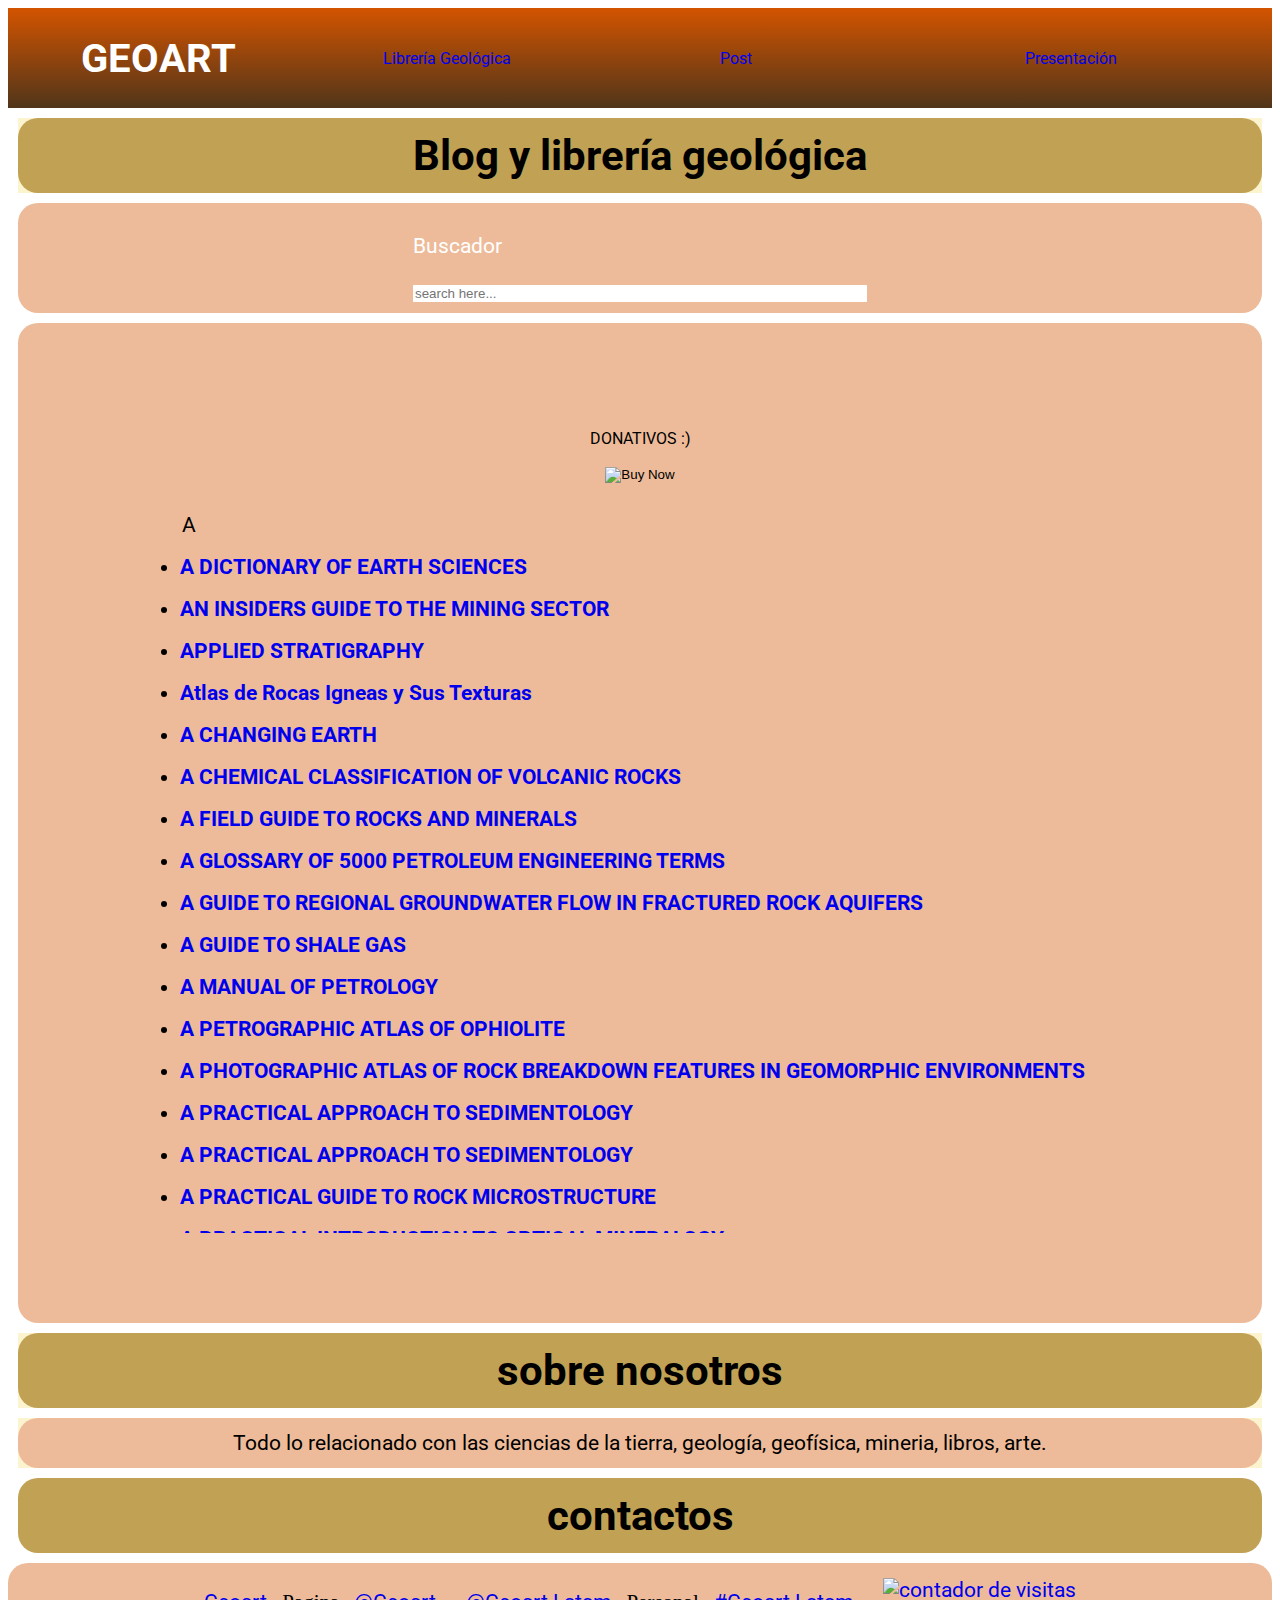
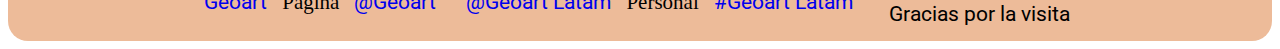
==== commit 6326b0d3: "Update index.html" ====
--- a/index.html
+++ b/index.html
@@ -1,21 +1,535 @@
+
 <!DOCTYPE html>
-<html lang='es'>
-<head>
-    <meta charset='UTF-8'>
-    <meta name='viewport' content='width=device-width, initial-scale=1.0'>
-    <meta http-equiv='X-UA-Compatible' content='ie=edge'>
-    <title>Día de San Valentín</title>
-
-    <link rel="stylesheet" href="https://cdnjs.cloudflare.com/ajax/libs/font-awesome/4.7.0/css/font-awesome.min.css">
-
-    <link rel="stylesheet" href="estilos.css">
-</head>
+<html>
+ <head> 
+  <title> GEOLOGY ART </title> <!-- titulo en la pestaña -->
+
+  <link rel= "stylesheet", type="text/css" href="geoartstile.css"> <!-- enlazar css -->
+  <link rel="stylesheet" type="text/css" href="normalize.css"><!-- normalizar importante medificar un poco el codigo de normalize -->
+  <meta name="viewport" content="width=device-width, initial-scale=1.0">
+  <!-- adaptar a celulares -->
+<link rel="shortcut icon" type= "imagen/x-icon" href="imagenGEOART/logo.ico">
+ <!-- no combia aveces agregar logo en la pestaña -->
+<!--<script src=""> </scrip>-->  <!-- enlazar a java -->
+   <script src="dom.js" type="module"></script>
+  <script src="https://kit.fontawesome.com/d10978cbf1.js" crossorigin="anonymous"></script> <!--<vincular font awesome icons-->
+    <link rel="preconnect" href="https://fonts.googleapis.com">
+<link rel="preconnect" href="https://fonts.gstatic.com" crossorigin>
+<link href="https://fonts.googleapis.com/css2?family=Public+Sans:ital,wght@1,900&family=Roboto:ital,wght@1,300&display=swap" rel="stylesheet"> <!--<vincular tipografia-->
+ </head>
+
 <body>
-    <div class="container fa fa-heart">
-        <div class="contenido">
-            <h1>Te amo</h1>
-            <p>Feliz día de San Valentín</p>
-        </div>
+
+  <div class="head">
+   <div class="head-title">   <strong> GEOART </strong> </div>
+   <div class="head-insignia"> <a href="index.html"> Librería Geológica </a> </div>  
+   <div class="head-referencia-nosotros"> <a href="post.html"> Post </a>   </div>
+   <div class="head-referencia-contactos"> <a href="presentacion.html"> Presentación </a> </div>
+  </div>
+
+    <div class="blog ">
+      <div class="blog-title"> <strong> Blog y librería geológica </strong> </div>
+    </div>
+
+
+<div class="live-filter">
+<div class="search">
+            <p>Buscador</p>
+            <input type="text" name="user" id="search-input" placeholder="search here...">
+ </div>
+
+ </div>
+    <div class="post"> 
+<p>DONATIVOS :)</p>
+<form action="https://www.paypal.com/cgi-bin/webscr" method="post" target="_top">
+  <input type="hidden" name="cmd" value="_s-xclick" />
+  <input type="hidden" name="hosted_button_id" value="RLFVMGTEYGGEC" />
+  <input type="hidden" name="currency_code" value="USD" />
+  <input type="image" src="https://www.paypalobjects.com/en_US/i/btn/btn_paynowCC_LG.gif" border="0" name="submit" title="PayPal - The safer, easier way to pay online!" alt="Buy Now" />
+</form>
+
+        <div class="libreria">  <ul>
+<legend> A </legend>
+
+         <li> <a href="https://mega.nz/file/JmBh1YRR#BjjYFBtVKBNAU98j5d-GHXMRmz5I7c0ntLEaW1L-238"> <strong> A DICTIONARY OF EARTH SCIENCES </strong> </li>
+         <li> <a href="https://mega.nz/file/RrBTFQoI#7nnaPGTRy2v3C1DPNt39PaUdbC74FUJM7YdqO2M-DgY"> <strong> AN INSIDERS GUIDE TO THE MINING SECTOR </strong> </li> </a>
+         <li> <a href="https://mega.nz/file/MuZRUJqC#ZWOikOW0zsoJaxoNJinEvN74PhEJeEooFV6qQhCU_A8"> <strong> APPLIED STRATIGRAPHY </strong> </li> </a>
+         <li> <a href="https://mega.nz/file/piAgTJzB#GSXW6w1ClM-vKnuBmlGZ3KnQ_r41kxyx4XIFVAGsxG4"> <strong> Atlas de Rocas Igneas y Sus Texturas </strong> </li> </a>
+         <li> <a href="https://mega.nz/file/ZiBCjQAS#RMHjWEzSeqYzt4IGfZ6-IG_FFR6dWF7odbVUE6OLkQ4"> <strong> A CHANGING EARTH </strong> </li> </a>
+         <li> <a href="https://mega.nz/file/I2wDXYKA#pfg1CcCNuEiJMO6s0t3y3KBiIzOTNHTOvGipa1MxFbg"> <strong> A CHEMICAL CLASSIFICATION OF VOLCANIC ROCKS </strong> </li> </a>
+         <li> <a href="https://mega.nz/file/Z6hgCY4R#LKjk2TAK0Fyc99Gawrg5gdFcWvio2nUd4HgQBtCvzsw"> <strong> A FIELD GUIDE TO ROCKS AND MINERALS </strong> </li> </a>
+         <li> <a href="https://mega.nz/file/N6AUyb5J#L8RORnvY27mPkwipCdZkFXXnMk_Zi9PKLqYMmyZp51Q"> <strong> A GLOSSARY OF 5000 PETROLEUM ENGINEERING TERMS </strong> </li> </a>
+         <li> <a href="https://mega.nz/file/g3gi1ALa#01ZOsIKggrGJea1q0ka2WCsvekzBEZ6snorUy3B10ic"> <strong> A GUIDE TO REGIONAL GROUNDWATER FLOW IN FRACTURED ROCK AQUIFERS </strong> </li> </a>        
+         <li> <a href="https://mega.nz/file/ojRXmCyK#AAmk2se4aPPOVNH7YKO2pwGZlTmypWZeg6o693UiiME"> <strong> A GUIDE TO SHALE GAS </strong> </li> </a>
+         <li> <a href="https://mega.nz/file/4jAyVbiS#nIH-eQMa5aYgDtvCitZiWl21egw_jD0m9Zm-aQFQCCA"> <strong> A MANUAL OF PETROLOGY</strong> </li> </a>         
+         <li> <a href="https://mega.nz/file/ImIFxSYI#pYuJH0svzDFbubQj3zCpraeCcRBthAHtggJ-GIFeyOs"> <strong> A PETROGRAPHIC ATLAS OF OPHIOLITE </strong> </li> </a>
+         <li> <a href="https://mega.nz/file/1zJyATSD#X3LSGQB2d5rmXln8ft4C-yI6_N4FKDu7Tao2mzHLjWc"> <strong> A PHOTOGRAPHIC ATLAS OF ROCK BREAKDOWN FEATURES IN GEOMORPHIC ENVIRONMENTS </strong> </li> </a>
+         <li> <a href="https://mega.nz/file/97oyEKSB#x-VqvxwC0Ks1X1PzMiP08W-UnZlylXkcXi__zSPbmUo"> <strong> A PRACTICAL APPROACH TO SEDIMENTOLOGY </strong> </li> </a>          <li> <a href="https://mega.nz/file/97oyEKSB#x-VqvxwC0Ks1X1PzMiP08W-UnZlylXkcXi__zSPbmUo"> <strong> A PRACTICAL APPROACH TO SEDIMENTOLOGY </strong> </li> </a>
+         <li> <a href="https://mega.nz/file/Znx3iZoD#BCApsqn1PN2Z0HP26BhIZZd_btn3a0YEcIGfsFphY7s"> <strong> A PRACTICAL GUIDE TO ROCK MICROSTRUCTURE </strong> </li> </a>
+         <li> <a href="https://mega.nz/file/VyBnQJ4R#pjKxd2ZorUGG6pWT26h5oGGF2jsWV3vSS4LCmulHuWo"> <strong> A PRACTICAL INTRODUCTION TO OPTICAL MINERALOGY </strong> </li> </a>
+         <li> <a href="https://mega.nz/file/dvAn3KSJ#HNX5RD7-vUMpSEetNxzjhJvE07t4ooIzMtoI6AL5J8k"> <strong> A Students Guide to Geophysical Equations </strong> </li> </a>
+         <li> <a href="https://mega.nz/file/Q3h0XYID#05kYZ6dAUgGyVgCXtbUGk8derBh7wkxZ2K10PtGPfRw"> <strong> A TO Z OF EARTH SCIENTISTS </strong> </li> </a>
+         <li> <a href="https://mega.nz/file/kuZngJ7D#-5JGxvp0bZGbKAUI83_waUrb48bGYFXAkaczk5pyRtA"> <strong> A TO Z OF THE PETROLEUM INDUSTRY </strong> </li> </a>
+         <li> <a href="https://mega.nz/file/5yBQWCCZ#XRpAzjU8YPrFGTQdNEWTdAdSHTZMVJtg-Zup49OvkFs"> <strong> ABSOLUTE AGE DETERMINATION </strong> </li> </a>
+         <li> <a href="https://mega.nz/file/0ypHUTDY#ctUEjX1Sh6sREvYtAIx3D4u6inIuwscl5kZ0M3kSIUg"> <strong> ACTIVE TECTONICS OF THE HELLENIC SUBDUCTION ZONE </strong> </li> </a>
+         <li> <a href="https://mega.nz/file/wyJAlaJa#Okftcu3JeN5BsJN83Qr733vV3Yuyso0Nk8wpPTQLRFc"> <strong> ADVANCED MATHEMATICAL AND COMPUTATIONAL GEOMECHANICS </strong> </li> </a>
+         <li> <a href="https://mega.nz/file/NqoyCBxQ#T3eQpQHO16u0uKFPMRvqxV5oy1EPxfBgayrz5P71FbE"> <strong> ADVANCED PETROLEUM RESERVOIR SIMULATION </strong> </li> </a>
+         <li> <a href="https://mega.nz/file/ArxGFYjT#ZGvtGY3jxa1TZrEMvqRTnWzeHYFQBUsN1RxtmvBE5CM"> <strong> ADVANCED PHOTOGEOLOGY LECTURE NOTES </strong> </li> </a>
+         <li> <a href="https://mega.nz/file/h7wlVT4R#IpfANW7va83tiXjyT0DCJ8ozPH7RZf-yFq54YbfifOw"> <strong> ADVANCED RESERVOIR ENGINEERING </strong> </li> </a>
+         <li> <a href="https://mega.nz/file/46BDXR4Z#ob8_Z2O6uvPM2nUw2yBFFW1Q4jguyeTlWBaksGvRe9s"> <strong> ADVANCED STRUCTURAL GEOLOGY FOR PETROLEUM EXPLORATION </strong> </li> </a>
+         <li> <a href="https://mega.nz/file/9vAgAYyR#Yw60FN8yK9mt8fsVz969kFWfor82BOJu0Wo_TdKVXGA"> <strong> ADVANCED TECHNIQUES FOR CLAY MINERAL ANALYSIS </strong> </li> </a>
+         <li> <a href="https://mega.nz/file/g7gDVRwB#T_Bvf7_LrqkXZBu1EeCnQCPbuw8tD9o4jp3oT63Q6sE"> <strong> ADVANCES IN GOLD ORE PROCESSING </strong> </li> </a>
+         <li> <a href="https://mega.nz/file/hnYwRIYa#8t_KuE4kSUJASgGXEo0WVA1NrbaRCzK2UXWbp7O8cMA"> <strong> ADVANCES IN HYDROGEOLOGY </strong> </li> </a>
+         <li> <a href="https://mega.nz/file/ZmREVahQ#_JDdqGchw8GXGK64XKI6uCe3gz62CE4IiGWWPyyDOhg"> <strong> ADVANCES IN INTERPRETATION OF GEOLOGICAL PROCESSES </strong> </li> </a>
+         <li> <a href="https://mega.nz/file/1ygFVSSJ#t4rO85PP0Ikwc-9TXCODWYiD33bVjKPlvYOezF0Ecgg"> <strong> ADVANCES IN PETROLEUM GEOCHEMISTRY VOL. 1 </strong> </li> </a>
+         <li> <a href="https://mega.nz/file/djASXQbD#Yg4D4yK9FhCfFpg2gej7I6AsrJee3dJgCjihVRNHXZI"> <strong> ADVANCES IN RESERVOIR GEOLOGY </strong> </li> </a>
+         <li> <a href="https://mega.nz/file/t6JBFS5C#t6QWR8fXa58Bz_ROMRnGOvyVXnlhBrF60HyfA0SzneM"> <strong> ADVENTURES IN PALEONTOLOGY </strong> </li> </a>
+         <li> <a href="https://mega.nz/file/NmoiyKhT#JcLDA1XMtjkDHTV_Fa9_a65tnt1sEvlv1Tzrby3RwzE"> <strong> AEOLIAN SAND AND SAND DUNES </strong> </li> </a>
+         <li> <a href="https://mega.nz/file/dmhRHYQD#VAZR_iYk8TbMi1Nxw2BdRxqfdTMMvD47rp11OUwf6dU"> <strong> AEOLIAN SEDIMENTS </strong> </li> </a>
+         <li> <a href="https://mega.nz/file/QzhmzSKa#W6RAS3IC7CSe8eehmvuh9r6xvz8LsMigB3MZ_GkOLuo"> <strong> AERIAL PHOTOGRAPHY AND IMAGE INTERPRETATION </strong> </li> </a>
+         <li> <a href="https://mega.nz/file/UrIgDLLQ#otBAyJMpEhm_p6WOTHZWah99wLI7SKYAdAQDm4LicxE"> <strong>ALFRED WEGENER, CREATOR OF THE CONTINENTAL DRIFT THEORY </strong> </li> </a>
+         <li> <a href="https://mega.nz/file/d2Iy0byT#WfIaO9dtISPdiO-h2fp6jwOwTJj8HJAwFd4Vc15Iyd0"> <strong> ALLUVIAL FANS </strong> </li> </a>
+         <li> <a href="https://mega.nz/file/wm4imDQL#eKt0Jy2oCaYG4GvvqO_2v-hW--ozW5PrzU73q-9pZn0"> <strong> Altered Volcanic Rocks - Gifkins </strong> </li> </a>
+         <li> <a href="https://mega.nz/file/kuZngJ7D#-5JGxvp0bZGbKAUI83_waUrb48bGYFXAkaczk5pyRtA"> <strong> ALUVIAL FANS, GEOMORPHOLOGY, SEDIMENTOLOGY, DYNAMICS </strong> </li> </a>
+         <li> <a href="https://mega.nz/file/oywlDAjZ#7nnaPGTRy2v3C1DPNt39PaUdbC74FUJM7YdqO2M-DgY"> <strong> AN INSIDERS GUIDE TO THE MINING SECTOR (2ND ED.) </strong> </li> </a>
+         <li> <a href="https://mega.nz/file/k3ZVwSLS#Gp-KmXN2QOdAbu2IQTC2B-xaf6VRDbHNckakH91dF4c"> <strong> AN INTRODUCTION TO COASTAL ZONE MANAGEMENT </strong> </li> </a>
+         <li> <a href="https://mega.nz/file/JvgT0CiQ#y8nJ9uBijzWDJ6WGD_LBJ_E1UBMLhlDd9q5N3lxWj18"> <strong> AN INTRODUCTION TO CRYSTAL PHYSICS </strong> </li> </a>
+         <li> <a href="https://mega.nz/file/4uhkGSTY#yJsqoDaO-LGV1q03QR2bhOrMlkgtB7tL5QUX11O3LeU"> <strong> AN INTRODUCTION TO FOSSILS AND MINERALS </strong> </li> </a>
+         <li> <a href="https://mega.nz/file/MzBRnIha#Yy8nRIPleszEzUbW6IfnOodUt65zkwXTShSxl2MwW90"> <strong> An Introduction to Geological Maps -Maltman </strong> </li> </a>
+         <li> <a href="https://mega.nz/file/52wnkQqZ#9wqPygkWis65eD350-kdA1E8ssK7NQnVJkAICtZvGP0"> <strong> AN INTRODUCTION TO GEOLOGICAL STRUCTURES AND MAPS (5TH ED.) </strong> </li> </a>
+         <li> <a href="https://mega.nz/file/pywzTbza#A_OB57saXwy0VJrDDYwMAr3WJGHu3AP29EghtP-0-is"> <strong> AN INTRODUCTION TO GEOPHYSICAL EXPLORATION </strong> </li> </a>
+         <li> <a href="https://mega.nz/file/A2whUaLL#-RQO0a6nJ8O0YOHZ3OKBk6_LBdvUvp-9m1-dv0YIUvM"> <strong> An Introduction to Geotechnical Engineering [Robert D. Holtz, William D. Kovacs] </strong> </li> </a>
+         <li> <a href="https://mega.nz/file/FygDFIRQ#B3-H20cIwPWOsEPpDF-qwuRql4MZfIOXK0gDAAUmIqM"> <strong> AN INTRODUCTION TO IGNEOUS & METAMORPHIC PETROLOGY </strong> </li> </a>
+         <li> <a href="https://mega.nz/file/RuYHGQKJ#EPWbJtHFrQnbrJLS5JnutfyXMTUrsLMeLtDe38co4MQ"> <strong> AN INTRODUCTION TO MARINE GEOLOGY </strong> </li> </a>
+         <li> <a href="https://mega.nz/file/AvQnAYRT#13DrlvZr1SYqDfWH-6IOihJwJ4j5sVQ4Wda1sFScK9g"> <strong> AN INTRODUCTION TO MINE HYDROGEOLOGY </strong> </li> </a>
+         <li> <a href="https://mega.nz/file/Irg11LgI#IpOIy4JdT23GP2DVPYOoRC5Trfu3tsIPmC3lk8ms9QY"> <strong> AN INTRODUCTION TO PHYSICAL GEOGRAPHY AND THE ENVIRONMENT </strong> </li> </a>
+         <li> <a href="https://mega.nz/file/JyQTmaLT#PExmq9FyFIcwR78lqTqsFGoIbc6dDcPrnkVIpSIaU3U"> <strong> AN INTRODUCTION TO THE STUDY OF MINERALOGY </strong> </li> </a>
+         <li> <a href="https://mega.nz/file/525UFbQb#62EJUBINe9_FHvi2JOFe9LCs7V2lWyMgPR79ajSpPpI"> <strong> AN INTRODUCTION TO X-RAY CRYSTALLOGRAPHY (2ND ED.) </strong> </li> </a>
+         <li> <a href="https://mega.nz/file/IvxHkZjA#ti-r4_dRVMy7lX_SxSzrViggvM-G2n3wcx54AFyQibA"> <strong> AN_INTRODUCTION_TO_IGNEOUS_AND_METAMORPHIC_PETROLOGY_WINTER (1) </strong> </li> </a>
+         <li> <a href="https://mega.nz/file/97oGWBJJ#V98xQHtCjyvSisKvStaJJaBDF_KFLw6jjPNSJGKU4eY"> <strong> ANALOGUE AND NUMERICAL MODELLING OF CRUSTAL-SCALE PROCESSES </strong> </li> </a>
+         <li> <a href="https://mega.nz/file/MzJwjIqQ#QC0kyf-4JSmEcmKjOrqPpFUGKLZ-Q5BhhbFJvbuJXQI"> <strong> ANALOGUE AND NUMERICAL MODELLING OF SEDIMENTARY SYSTEMS </strong> </li> </a>
+         <li> <a href="https://mega.nz/file/gjgQyRpZ#chvX6QcSGWHvJbyao8P3af3tm6UJbOUkBHM25SeTxgY"> <strong> ANALYSIS AND EVALUATION OF PUMPING TEST DATA (2ND ED.) </strong> </li> </a>
+         <li> <a href="https://mega.nz/file/sjZBVQhC#uSk1rdYI5jevb41umY6fo74SXWZU8V6MmV8iz2LBIUs"> <strong> Analytical methods for geochemical exploration </strong> </li> </a>
+         <li> <a href="https://mega.nz/file/ZiRDUAoR#59mO5IvKdHg-YUgOrC0v7E4cSmIJU2zQ3fX66IKS_OM"> <strong> ANALYTICAL METHODS IN PETROLEUM UPSTREAM APPLICATIONS </strong> </li> </a>
+         <li> <a href="https://mega.nz/file/RyhSDL6T#k7L5989vktROx4L9C8CEr8hRJh2eiM-aL3cDxwqv4Vg"> <strong> ANALYTICAL SEDIMENTOLOGY </strong> </li> </a>
+         <li> <a href="https://mega.nz/file/c7wQhLJB#-z_SbZ7d8sPz44P0d4vGXib4FdXUmWMRT023qwS2XRw"> <strong> ANTHROPOGENIC GEOMORPHOLOGY, A GUIDE TO MAN-MADE LANDFORMS </strong> </li> </a>
+         <li> <a href="https://mega.nz/file/R3AAgRJa#gcKAX1uGvSSVRxhCsmSZSGH64YpBdSdcR8npLskKs-A"> <strong> Application of Cathodoluminescence (2006) </strong> </li> </a>
+         <li> <a href="https://mega.nz/file/M2ghyKLA#c7iJZsWeG7Y3OALgT0ckSeLJkzfMJ9_YVhPIfmpOGRo"> <strong> Application of Geochemical Tracers to Fluvial Sediment </strong> </li> </a>
+         <li> <a href="https://mega.nz/file/VugBDJAT#nrj84eCRWOPtAuIqlPh6c5cOmFCED6mgI4fecafdeGA"> <strong> APPLICATIONS AND INVESTIGATIONS IN EARTH SCIENCE </strong> </li> </a>
+         <li> <a href="https://mega.nz/file/0nA1lJRR#IYZQPfIo2BoGCBYVMnVlhIIlkdDuv5BU1TvN4X8VZiQ"> <strong> APPLICATIONS IN GEOMECHANICS </strong> </li> </a>
+         <li> <a href="https://mega.nz/file/4j533KIb#59n2SCuDxJRewvSRw4A0rIZVa-WZLrCoiy5M56rdTqU"> <strong> APPLICATIONS OF ORE MICROSCOPY IN MINERAL TECHNOLOGY </strong> </li> </a>
+         <li> <a href="https://mega.nz/file/w2wBnKpY#0AQF01RnBcCPhy8uhoLZAi9ZgO46TzFnYDX1L--ejDs"> <strong> APPLIED CLAY  MINERALOGY </strong> </li> </a>
+         <li> <a href="https://mega.nz/file/k7RzWTbS#-AHgaVM-NrKRLa8junKStJyLqWuptVaLkOAJ8Y7CcfE"> <strong> APPLIED COAL PETROLOGY </strong> </li> </a>
+         <li> <a href="https://mega.nz/file/A3hTXJKB#wsPtmY1kI9vNbRRy57k0AnMOjRPtud5PvQX5KUfLss0"> <strong> APPLIED CONCEPTS OF STRUCTURAL GEOLOGY IN HYDROCARBON EXPLORATION </strong> </li> </a>
+         <li> <a href="https://mega.nz/file/03Yn2QbK#gKYLih1x09mg0uM1JIJT-qha-HYYpbv5q-kxqaJ6ccQ"> <strong> Applied Geophysics D._H._Griffiths </strong> </li> </a>
+         <li> <a href="https://mega.nz/file/Unp0ECAQ#3GmdmGOb13vB46Cfu19JKyuT6rjJmnoOeb7_Om8dr4I"> <strong> APPLIED GEOPHYSICS </strong> </li> </a>
+
+
+
+
+<legend> B </legend>
+         <li> <a href=https://mega.nz/file/k7pHgAjL#JsTi6ZJF6Z1auW6EERD9Ls58ntkogJYauHN3zx4g55k> <strong> Backbone of the Americas: Shallow Subduction, Plateau Uplift, and Ridge and Terrane Collision </strong> </li>
+         <li> <a href="https://mega.nz/file/siQQxAZS#NJUE01lb17ESUVhYg9vLCW4abDPUJcF7nEMfjz8qBQA"> <strong> BASE METAL SULFIDE DEPOSITS IN SEDIMENTARY AND VOLCANIC ENVIRONMENTS </strong> </li> </a>
+         <li> <a href="https://mega.nz/file/MuZRUJqC#ZWOikOW0zsoJaxoNJinEvN74PhEJeEooFV6qQhCU_A8"> <strong> Balanced Geological Cross-Sections </strong> </li> </a>
+         <li> <a href="https://mega.nz/file/4uJGFBCK#jjQXaSGmVCBh9LiFhyR6E3AgUPBGIr-0v9aj_zPC2fY"> <strong> BASIC CONCEPTS IN GEOLOGY </strong> </li> </a>
+         <li> <a href="https://mega.nz/file/0uRFyCja#UcSRGh68wTXy94bN1Rl0atSYt8IE3ndS1p9BDq0zKGw"> <strong> BASIC ELEMENTS OF CRYSTALLOGRAPHY </strong> </li> </a>
+         <li> <a href="https://mega.nz/file/VupiFC4S#RwfG5jx7ezpF1mw2s0T1RG5-LP6k9cxJvC6YQgqtGdk"> <strong> BASIC ENVIRONMENTAL AND ENGINEERING GEOLOGY </strong> </li> </a>
+         <li> <a href="https://mega.nz/file/5ioXlQwa#Op-JmxS6w-mhZeivNsW5IvZd_HAVeIYdhg4o7JQPUto"> <strong> BASIC GEOLOGICAL MAPPING </strong> </li> </a>
+         <li> <a href="https://mega.nz/file/92QyAQAK#KxyodeTW5koXkIZ8-Cmm1HA_3LlYaAttw2y4tHwicMI"> <strong> Basic Geotechnical Earthquake Engineering [KAMALESH KUMAR] </strong> </li> </a>
+         <li> <a href="https://mega.nz/file/RioxTQ6D#b2sYcdADB-jT9EK8qsxFmZhVJIrrI56Cdly1fbCNV0w"> <strong> BASIC GROUND-WATER HYDROLOGY </strong> </li> </a>
+         <li> <a href="https://mega.nz/file/46ojyJAR#4RyK3Dy6G_ADrwhXyYi0lee8IZAv4r8AxbQSld8_5KU"> <strong> BASIC METHODS OF STRUCTURAL GEOLOGY </strong> </li> </a>
+         <li> <a href="https://mega.nz/file/RzABWDiT#ZAKozsEViruoYhULcsmD4Le5m0BSdOcFkH8rLCODmvk"> <strong> BASIC MUDLOGGING </strong> </li> </a>
+         <li> <a href="https://mega.nz/file/U3RADSLD#85z6OEJ8HBYAF1wS8uW2yKWmNZhvAgZInosOjaVVyaw"> <strong> BASIC PETROLEUM GEOLOGY </strong> </li> </a>
+         <li> <a href="https://mega.nz/file/8rYgjS7K#xWdrE_1GYAgzO5IB0a9okDQCnLH88nu0quYazbd5y5A"> <strong> Benton - Vertebrate Palaeontology </strong> </li> </a>
+         <li> <a href="https://mega.nz/file/Q3xCSaYI#0RrLPdsQGI-PTCU-O_g849TSlfTLKLSAFJ7ukaSQY3Y"> <strong> BASIC BENTONITES. GEOLOGY, MINERALOGY, PROPERTIES AND USES </strong> </li> </a>
+         <li> <a href="https://mega.nz/file/trZ1UCzK#gEIq7beAyOHiHCWitQpUILFWkZ5G9Z0tY81j5ojIDyE"> <strong> BASIC Biogeochemical_Controls_on_Palaeoceanographic </strong> </li> </a>
+         <li> <a href="https://mega.nz/file/Zv43VKqK#J5l_zAszCt5CfjqzZd_zEfw9mKLSEqMMy5QQG6z-qQ8"> <strong> BASIC BIOGEOCHEMICAL, HEALTH AND ECOTOXICOLOGICAL PERSPECTIVES ON GOLD </strong> </li> </a>
+         <li> <a href="https://mega.nz/file/5yB0nTZI#VQ5eg8mfUxZtheHxGHG9jI-D0FMmp0Xq5jTWeJYAqcI"> <strong> BIOGEOCHEMISTRY IN MINERAL EXPLORATION </strong> </li> </a>
+         <li> <a href="https://mega.nz/file/MmIxkJBS#M5Vk89VLS9j1Sk8YTijQn69Yrl5WrA6ZLqRQWeeBWSc"> <strong> BIOGEOGRAPHY AND PLATE TECTONICS </strong> </li> </a>
+         <li> <a href="https://mega.nz/file/lrBSEDpY#lTBycLwTv9GRG03jpN56HcL9opdUxx2Tg5glRvX5gy8"> <strong> BIOMARKERS FOR GEOLOGISTS </strong> </li> </a>
+         <li> <a href="https://mega.nz/file/EqBhWCBI#8J7ekLFLIITSaXqXJRm4odZDZi8PkzYJeNzJdkneXUk"> <strong> Biostratigraphy - Microfossils and Geological Time </strong> </li> </a>
+         <li> <a href="https://mega.nz/file/5yB0nTZI#VQ5eg8mfUxZtheHxGHG9jI-D0FMmp0Xq5jTWeJYAqcI"> <strong> BIOGEOCHEMISTRY IN MINERAL EXPLORATION </strong> </li> </a>
+         <li> <a href="https://mega.nz/file/U6QT0IoQ#wKU6f2k9L2NeTYLwVN5DUzZntsJPFqKUS7P4ErN6KbA"> <strong> BOREHOLE IMAGING. APPLICATIONS & CASE HISTORIES </strong> </li> </a>
+         <li> <a href="https://mega.nz/file/5qIUkYyI#VC3dOLEXP5f9O2OiV_O1PlSN6aiRmgZnMJLsvSxyKWk"> <strong> Brines and Evaporites </strong> </li> </a>
+         <li> <a href="https://mega.nz/file/B3ZESYDL#zHJtV0BCvOG9crzYfQp6dnMfskugj4JV5wovm59HG0c"> <strong> BRINGING FOSSILS TO LIFE, AN INTRODUCTION TO PALEOBIOLOGY </strong> </li> </a>
+<legend> C </legend>
+
+         <li> <a href="https://mega.nz/file/EuYVFDAK#KuI7cCULxdnD20-q2kF0ekm3DaMg7rbZFB6ar7w9kCQ"> <strong> CALCAREOUS ALGAE </strong> </li>
+         <li> <a href="https://mega.nz/file/orRWhIBA#pl3LzzQK91klTtLTHOXiFoxY692oGI7N8iCCefiFoW8"> <strong> CALCAREOUS NANNOFOSSIL BIOSTRATIGRAPHY </strong> </li> </a>
+         <li> <a href="https://mega.nz/file/AiwkCRbJ#jKsGLlfL8yojelwVNNEOKVRGvjIO2X3dXQHzBFgLq0E"> <strong> CAPROCKS IN HYDROCARBON FIELDS </strong> </li> </a>
+         <li> <a href="https://mega.nz/file/YjQwTQqZ#-6nPRVlJj1sWI0674hyB5XYaEzdXYEyF30LOfcBUZDM"> <strong> CARBONATE CEMENTATION IN SANDSTONES </strong> </li> </a>
+         <li> <a href="https://mega.nz/file/p3Z0wCpA#ccqtxlNyN7pwM7EHTZAFH8N-kdaq5ORnR5qvmmXMLZI"> <strong> CARBONATE DEPOSITIONAL SYSTEMS, ASSESSING DIMENSIONS AND CONTROLLING PARAMETERS </strong> </li> </a>
+         <li> <a href="https://mega.nz/file/hrYmCCwJ#YED9SNs2dT8U5O6hydA4OxixTaHrLaeXaOUrJkFCS8M"> <strong> CARBONATE DIAGENESIS AND POROSITY </strong> </li> </a> 
+         <li> <a href="https://mega.nz/file/U2o0lLzB#1aM40ytMzcD1hvl1OMs1RF7pg0SWEPxB6qS76UBqj00"> <strong> CARBONATE MICROFABRICS </strong> </li> </a> 
+         <li> <a href="https://mega.nz/file/onxkhLwR#t0R9vlKnSW5DPa21wqooK_4brFhDg8uo5mRdWUizaUU"> <strong> CARBONATE RESERVOIRS (2ND ED.) </strong> </li> </a> 
+         <li> <a href="https://mega.nz/file/ZvBWTbpR#5IFwml3kHovzX56aq5nTc3QEquXPwzzX4Ap7bjbXSO4"> <strong> CARBONATE ROCKS. ORIGIN, OCCURRENCE AND CLASSIFICATION </strong> </li> </a>
+         <li> <a href="https://mega.nz/file/5uwlzKSL#A-y0maM2TwPWksio66ePqbniRK4J8u3y3kNcxZWT4i4"> <strong> CARBONATE SEDIMENT AND ROCKS UNDER MICROSCOPE </strong> </li> </a>
+         <li> <a href="https://mega.nz/file/tq4hAKgQ#NbEvTWYiyoAHLncH0pMQF9SrMH8oi9YdSnCDh7KL1yY"> <strong> CARBONATE SEDIMENTOLOGY AND PETROLOGY </strong> </li> </a> 
+         <li> <a href="https://mega.nz/file/pzZGkDTD#UbiGccBHGSZCtABJa-nDsidoVLs3LaC9AUUgUT1kRr0"> <strong> CARBONATE SEQUENCE STRATIGRAPHY </strong> </li> </a>      
+         <li> <a href="https://mega.nz/file/Y7BBjYYa#ToDVO2NX9K55dceIfS0Z0M7_-O6LZ1MSVigJSkA8_-s"> <strong> CARBONATES IN CONTINENTAL SETTINGS. FACIES, ENVIRONMENTS, PROCESSES </strong> </li> </a> 
+         <li> <a href="https://mega.nz/file/1iIWlSRT#Vt8xzKo7J0PtsrKIJJdYXuPlMi5hYOO_hZNpnGMMFM4"> <strong> CARTILLA DE TEXTURAS VOLCANICAS </strong> </li> </a>
+         <li> <a href="https://mega.nz/file/wqoTzSyI#CjGIS5FnN-7PTrVY1lLKaV_fc6c4KephWMUP7yaUV2E"> <strong> CARTOGRAFIA GEOLOGICA </strong> </li> </a> 
+         <li> <a href="https://mega.nz/file/JyRmwLQb#aoTiVG5ifaIv2KGi-xBhD0mhwElly5fWoSRvxM0kMUg"> <strong> Castro Dorado,1989.Petrografia Basica, Textura, Clasificacion y Nomenclatura roca </strong> </li> </a> 
+         <li> <a href="https://mega.nz/file/Z6JWBDrZ#_GGvqMdKKIlHVj-DkypHGmH6adK_usWx9HG13KlhAAQ"> <strong> CAVES. PROCESSES, DEVELOPMENT AND MANAGEMENT </strong> </li> </a> 
+         <li> <a href="https://mega.nz/file/tvgGlbhC#Ms-6kPFKQizitYhrhT30-ztkaBWfn-qE118afsfisZo"> <strong> CHALLENGES WITH GEOLOGIC MAPS </strong> </li> </a> 
+         <li> <a href="https://mega.nz/file/8uAxXZhK#2nxjagaN2tX6cuy3qyRpJQ4PppPUl44RKtNB2gTEjKA"> <strong> Challenges_to_global_mineral_resource_security </strong> </li> </a> 
+         <li> <a href="https://mega.nz/file/l2R02KAA#iucKOsYuEwF7ZO27wktDLMyhW26x8kWvduzTkGdRN1E"> <strong> CHEMICAL AND ISOTOPIC GROUNDWATER HYDROLOGY </strong> </li> </a> 
+         <li> <a href="https://mega.nz/file/1mwgEIwY#pvJ4rHzdJG3VOrAXv-aQ7hbxn4xUn3pATnJXOuNdo-Q"> <strong> CHEMICAL COMPOSITION AND ELEMENT DISTRIBUTION IN THE EARTH'S CRUST </strong> </li> </a> 
+         <li> <a href="https://mega.nz/file/0noEGDZS#ks0rJQZASj5AvbXueCIGP2tE843wy5w9_HDMowxOmY0"> <strong> CHEMICAL FUNDAMENTALS OF GEOLOGY AND ENVIRONMENTAL GEOSCIENCE </strong> </li> </a> 
+         <li> <a href="https://mega.nz/file/JuQinK6K#NBgMS7wKjtDr-5dnxqyeMTHeOdqBPaDC7ZXcJqFXDOA"> <strong> CHEMICAL PETROLOGY, WITH APPLICATIONS TO THE TERRESTRIAL PLANETS AND METEORITES </strong> </li> </a> 
+         <li> <a href="https://mega.nz/file/9qQjiYLK#2gM15qxDcyQnbAVU_FS5r6_Jj6rloVoPBatoxS60SxE"> <strong> CHEMOSTRATIGRAPHY, CONCEPTS, TECHNIQUES, AND APPLICATIONS </strong> </li> </a> 
+         <li> <a href="https://mega.nz/file/lqhV1Lja#ArZoxfNwtaRevfwcS95UDztjBXxXdlSe8T9e8rCNUD4"> <strong> Ciencia e Ingenieria de Los Materiales </strong> </li> </a> 
+         <li> <a href="https://mega.nz/file/lywhDJIK#B_kBVYnyqBXJASv5hrMQz3SAtlI1iscjvCMgXzcc4ks"> <strong> ciencias dde la tierra tarbuck </strong> </li> </a>
+         <li> <a href="https://mega.nz/file/gqoymBbS#SzmcEGECYY1qQXuDFQP61KI1KY5p8rIeuxJFra16Uw4"> <strong> Clarkson - Invertebrate Paleontology and Evolution </strong> </li> </a>
+         <li> <a href="https://mega.nz/file/0mZHzagC#q_ULUSjxRtKg4pHCofQq9YZblSkS1qoTBM9qLdjU46w"> <strong> Clasificación de imágenes satelitales </strong> </li> </a>
+         <li> <a href="https://mega.nz/file/96BGQKjQ#J2EbOP2krJOD8jf1vY2IaAIgn2V7qCcjwEKqux78EmQ"> <strong> CLAVES PARA LA TAXONOMIA DE SUELOS </strong> </li> </a>
+         <li> <a href="https://mega.nz/file/Iux2zKqJ#G1zTyCHolR3kFlRAg1Hvd8GHhi88Ox6Z6W0K968LS_Y"> <strong> CLAY MINERALOGY, SPECTROSCOPIC AND CHEMICAL DETERMINATIVE METHODS </strong> </li> </a>
+         <li> <a href="https://mega.nz/file/xronyZjQ#SBVVPA8--dO0_bcY43ACeivqzJal6vl_NMHfnzBhocU"> <strong> CLAY MINERALS, A PHYSICO-CHEMICAL EXPLANATION OF THEIR OCCURRENCE </strong> </li> </a>
+         <li> <a href="https://mega.nz/file/ImAnhIDR#MIYrNYDbZ0UJNmD1ESV6EqnaTuH95FvS8O5fsLMe5P0"> <strong> CLAYS AND CLAY MINERALS IN NATURAL AND SYNTHETIC SYSTEMS </strong> </li> </a>
+         <li> <a href="https://mega.nz/file/R2ZWRJII#meJgTrqiS_1s0PnT5JDq-Zp6_3QjFTX7OK-NboHmX2c"> <strong> CLAYS, MUDS, AND SHALES </strong> </li> </a>         
+         <li> <a href="https://mega.nz/file/8rY0RJ4K#DJLIPHb1DLpsQWo4cJLpOlmlj5hPeSK9gPZEs6gftyo"> <strong> CLAYS </strong> </li> </a>
+         <li> <a href="https://mega.nz/file/kyxDkZgA#zpGkCbR54HWzPh6nzyUT92O8ugfvstXLvcdVVcCm_XE"> <strong> CLIMATE AND CLIMATE CHANGE </strong> </li> </a>
+         <li> <a href="https://mega.nz/file/supVELKY#1E5nygMVKqkrl8EKcjgziwz-bw9SE7G9txQolQp9xQ0"> <strong> CLIMATE CHANGE AND WATER RESOURCES </strong> </li> </a>
+         <li> <a href="https://mega.nz/file/1zpHFKDb#ZvapTQCjqMQ2y3NJLdA9d1J19Fwdd14kXnJDRoYMaVw"> <strong> CN-4F.ROCAS Y MiNERALES </strong> </li> </a>
+         <li> <a href="https://mega.nz/file/5uwACBxC#KlH4Wo2FinhEVWDbrTnR-FLBiifKFwbUTvwF9rFz4RA"> <strong> CN-5F.ROCAS IGNEAS </strong> </li> </a>
+         <li> <a href="https://mega.nz/file/sqp1nAYS#j6HZcHC7nbhA7phOOPvCrwAVvNXvB-G9ttfH-AM_CPs"> <strong> CN-6F. ROCAS METAMORFICAS </strong> </li> </a>
+         <li> <a href="https://mega.nz/file/kyAWBapJ#Rk_g70eJidh5c1YfKGoGG3WJvBp_deHDEN48-ZRVJBc"> <strong> CN-8F.ROCAS DE ORIGEN QUIMICO </strong> </li> </a>
+         <li> <a href="https://mega.nz/file/QmACwBST#5HqIuJ07FylG5JNhTPk1cm1Qd0Wf7In_HIP_j2Lsa2E"> <strong> CN-20F-D.SISMICA DE REFLECCION </strong> </li> </a>
+         <li> <a href="https://mega.nz/file/M7QDiDgZ#-BVk9kwTMPasD0Xc_4DuEIXLzlGBDF19wKYDS-O9Xs0"> <strong> COAL MINING-RESEARCH, TECHNOLOGY AND SAFETY </strong> </li> </a>
+         <li> <a href="https://mega.nz/file/IjQ0xAwK#2K8ibLVlC-BUP3OIo1iHSidLF6oNyIth67ENn4YYo1E"> <strong> COAL, OIL AND NATURAL GAS (ENERGY TODAY) </strong> </li> </a>
+         <li> <a href="https://mega.nz/file/FiRAWYLB#pvhD2jShBVsev1wsY5JyngX36185pEMsnxGW5g8l7Dc"> <strong> COASTAL AND ESTUARINE MANAGEMENT </strong> </li> </a>
+         <li> <a href="https://mega.nz/file/ImhFFTjR#h_d390fmuPv6mFa-adU-SCjg_PMMyl_mttLACWHHWSQ"> <strong> COASTAL GEOLOGY </strong> </li> </a>
+         <li> <a href="https://mega.nz/file/1npQSI5a#yLM8FyJ-wieNtFH0rLJPBitQBYtg5bkudYBsDytCVJw"> <strong> COASTAL GEOMORPHOLOGY, AN INTRODUCTION </strong> </li> </a>
+         <li> <a href="https://mega.nz/file/83AEEI5A#r3imhxJBFWylt5QF1dAkXYa2Mh6m9KyB6MigbTVG7EM"> <strong> COASTAL KARST LANDFORMS </strong> </li> </a> 
+         <li> <a href="https://mega.nz/file/tzYFHYqT#_NZoMy-HvijdCHm1GQ6eUhAj5ReppiUFL2Ow1LCWEN8"> <strong> COASTAL PLANNING AND MANAGEMENT (2ND ED.) </strong> </li> </a>
+         <li> <a href="https://mega.nz/file/4rwSFKJS#wjQuYBV9a2z_Ljc1NyCsbptXPz7E4jSDCp-7Un0yfns"> <strong> COASTAL SEDIMENTARY ENVIRONMENTS (2ND ED.) </strong> </li> </a>
+         <li> <a href="https://mega.nz/file/EyJXzRxB#9cUrbhbQcg6fP8pvXaWWomNcNTBMpwbc7kW_4whLMWI"> <strong> CODIGO ESTRATIGRAFICO NORTEAMERICANO </strong> </li> </a>
+         <li> <a href="https://mega.nz/file/wyx0EICZ#5mucz36sRoTvy4LfXGGgyUZwhltF12smfQOTtddlkos"> <strong> Colin D Gribble - Optical Mineralogy_ Principles And Practice-CRC </strong> </li> </a>
+         <li> <a href="https://mega.nz/file/Eu5BSQYC#Uwiqn1vl2z_rfuzVefFfGF3R0hqJSrpVa8HB9tYRj3I"> <strong> COLLECTING ROCKS GEMS AND MINERALS, IDENTIFICATION, VALUES </strong> </li> </a>
+         <li> <a href="https://mega.nz/file/ZrAnja6C#k6KD8p88AWtm6BM6qYuxBPVLruxebprC2N902qZpqJM"> <strong> Collecting_Rocks_Gems_and_Minerals </strong> </li> </a>
+         <li> <a href="https://mega.nz/file/56Zk3QTK#qRrvmpiTkowkRRMHtwk0CKm_kavN0madZUw4n6kx7bU"> <strong> COMO_DESCUBRIMOS_PETROLEO_Asimov, Isaac </strong> </li> </a>
+         <li> <a href="https://mega.nz/file/BiB3XQgD#CepoHLKQ6vFnqpfMoW0LenlOy9jM5laXGe3YwfnzXaM"> <strong> COMPACTION AND FLUID MIGRATION PRACTICAL PETROLEUM GEOLOGY </strong> </li> </a>
+         <li> <a href="https://mega.nz/file/FrQ0zIAZ#WRda5nL8PRu4FUsprZBsqjvueeaB5Y8oURPFibCpokE"> <strong> COMPACTION OF ARGILLACEOUS SEDIMENTS </strong> </li> </a>
+         <li> <a href="https://mega.nz/file/8zpASYJK#-k-TEXug9xwXxGlmfaSrajkvL9K3fEi1TYW9yKgen-M"> <strong> Compendio-de-Mineralogia </strong> </li> </a>
+         <li> <a href="https://mega.nz/file/R7o3TDLL#dXQxDVTtVmFLDLQL99yqIJWZpwaUtB2Z1lN5Tk7ygyY"> <strong> COMPLEXING AND HYDROTHERMAL ORE DEPOSITION </strong> </li> </a>
+         <li> <a href="https://mega.nz/file/UqgTEDba#XZsJVHB2kddGYO6L5PipxXOkBRlNvvxH6ijSgeqPWrE"> <strong> COMPOSITION, GEOCHEMISTRY AND CONVERSION OF OIL SHALES </strong> </li> </a>
+         <li> <a href="https://mega.nz/file/YqQCzbia#cxjP5JPYoO5eLhKglADpYk38fN2mx5XgHzJJ0ylbtZ4"> <strong> COMPRESSIBILITY OF SANDSTONES (DEVELOPMENTS IN PETROLEUM SCIENCE) </strong> </li> </a>
+         <li> <a href="https://mega.nz/file/ln431QrA#uHjB1Bko-SMF7UjvzYJ6rNRMo0zmPaY66cQfc0qViNw"> <strong> COMPUTATIONAL GEOMECHANICS </strong> </li> </a>
+         <li> <a href="https://mega.nz/file/tuJyibhJ#8L3Rwa4ozNwy8auH44lFVRAGSDl89egNZAppIjtcH1s"> <strong> COMPUTATIONAL GEOSCIENCES WITH MATHEMATICA </strong> </li> </a>
+         <li> <a href="https://mega.nz/file/Uu5CUBjB#VVpS0CKbu6ABLB0CFfUeLl3aGOloKWgFlRY54SM4Muw"> <strong> COMPUTATIONAL METHODS FOR GEODYNAMICS </strong> </li> </a>
+         <li> <a href="https://mega.nz/file/t64X1DAZ#X56e7jEV3H4I7uE4tL4jOKF-ovtJDO8dqkEIk1PTIF0"> <strong> COMPUTATIONAL PALEONTOLOGY </strong> </li> </a>
+         <li> <a href="https://mega.nz/file/IyomCJpD#4jQzR5eX5SbMvjzb5iLPxW5fNVq_A-Q11Hu5Bholyio"> <strong> COMPUTER GRAPHICS IN GEOLOGY </strong> </li> </a>
+         <li> <a href="https://mega.nz/file/Fy4Q3S7C#GjbwFdMLtDn9dVH5SqbIF3EUe2Y01Mf6sp8lnFYHeIA"> <strong> CONCEPTS IN SCIENTIFIC WRITING </strong> </li> </a>
+         <li> <a href="https://mega.nz/file/4yIh2Ryb#mFsfjM8G0hY1ZKjJeGJ_9f0xIPRhhgEii3ub_HqOehs"> <strong> CONCISE HYDROLOGY </strong> </li> </a>
+         <li> <a href="https://mega.nz/file/J2gTBagD#y6p9WHfp1kOntV3j_UGtkJpBgah4jLqnjrNLt0uElbQ"> <strong> CONTAMINANT GEOCHEMISTRY </strong> </li> </a>
+         <li> <a href="https://mega.nz/file/M2YAhRbI#y_n9VDrSnB2kbne1f2x-CdqM9XTJEsZW7K8L42eL9kc"> <strong> CONTINENTAL DEFORMATION </strong> </li> </a>
+         <li> <a href="https://mega.nz/file/wnQCzCzJ#kXKlzAy3M2WGSe1T5H3nVvRJw3c1261uyxYK7QIVNgE"> <strong> CONTINENTAL RIFTS, EVOLUTION, STRUCTURE AND TECTONICS </strong> </li> </a>
+         <li> <a href="https://mega.nz/file/AvoQnDgL#Q_bXVWk6SVvVJLjla7LcmMxv3oD0xgsCqNwFsRhxQNk"> <strong> CONTINENTAL TECTONICS AND MOUNTAIN BUILDING </strong> </li> </a>
+         <li> <a href="https://mega.nz/file/luBmzLqD#I6MWEoZfXuqQO3XdYylqquPv6K0JucZ0__VILMGBZ4E"> <strong> CONTINENTAL TRACE FOSSILS </strong> </li> </a>
+         <li> <a href="https://mega.nz/file/06hxBBJR#nkjxnDObub8zVZQNaFm57-Cw9vXpa1gXC46xygO2hMc"> <strong> CRADLE OF LIFE, THE DISCOVERY OF EARTH'S EARLIEST FOSSILS </strong> </li> </a>
+         <li> <a href="https://mega.nz/file/p3oimbZb#ietCC87aKSTKY5dYQl_kOp8CmN-G6xFPklFWglnm9b8"> <strong> Craig_Vaughan_book_ore microscopy </strong> </li> </a>
+         <li> <a href="https://mega.nz/file/F6wTCBqR#WZtQ22x2lnipa9XyStGHFTI7VnojSD7NVLz0EeINcco"> <strong> CRISTALOQUÌMCA - Modelos en Cristalografía </strong> </li> </a>
+         <li> <a href="https://mega.nz/file/QiRm1A7C#r0564-KHe8aC_CrkzxW9V-nqdnRKvyOgkkYqvUXaA-M"> <strong> CROSS-BEDDING, BEDFORMS, AND PALEOCURRENTS </strong> </li> </a>
+         <li> <a href="https://mega.nz/file/F2oj3KTJ#jbj_VvJpDssPeiyGV0zXgYYw3TBPiF_ksZtAk9ZzSf4"> <strong> CRUDE OIL EXPLORATION IN THE WORLD </strong> </li> </a>
+         <li> <a href="https://mega.nz/file/c35AzYpY#UOhYCiN5Zx1mh5PdF0n9oq-O2JmkF1YTs7yxO4mgc1c"> <strong> CRYSTAL STRUCTURE ANALYSIS, PRINCIPLES AND PRACTICE </strong> </li> </a>
+         <li> <a href="https://mega.nz/file/MzZjxCqI#R4MbXZscQNCIMC02AtPhHvHlTHivsOObtACHKAUxOBQ"> <strong> CRYSTALLOGRAPHY AND CRYSTAL DEFECTS </strong> </li> </a>
+         <li> <a href="https://mega.nz/file/xzghTCbA#jTucH0T8lovoDLinEzsEPkfbZjsJjqWh8Wn3mHHbodM"> <strong> CRYSTALLOGRAPHY AND THE WORLD OF SYMMETRY </strong> </li> </a>
+         <li> <a href="https://mega.nz/file/hmggBRLS#1IChfUilNgU7yFl2AivyaiYaQIelYMvZVNdgmMhUn_U"> <strong> Crystallography, An Introduction. Walter Borchardt-Ott </strong> </li> </a>
+         <li> <a href="https://mega.nz/file/AjwjgIQL#vFaTE52UcN2z3rIeuCatM9v_hDl9Q1vCIAPgNP8EO6Q"> <strong> CS. DE LA TIERRA TARBUCK Y LUTGENG 10 EDICIÓN </strong> </li> </a>
+         <li> <a href="https://mega.nz/file/hugymAxJ#8LWfNRbalrh3s_yaZSwRDmdPFOrub8XSHztCSs1dFLY"> <strong> Custodio-Llamas II Hidrologia subterranea </strong> </li> </a>
+         <li> <a href="https://mega.nz/file/8jB0BTiD#BnazpimDVkW9nXy_0_K2ii0DYGVtvbiqRJo1bigy0UU"> <strong> CYCLES AND EVENTS IN STRATIGRAPHY </strong> </li> </a>
+         <li> <a href="https://mega.nz/file/sqB0XCQR#0HRzcLHsAbsk7LvBR6cXfkfEgjKZc2s3C-gyCRKAaqw"> <strong> CYCLIC DEVELOPMENT OF SEDIMENTARY BASIN </strong> </li> </a>
+
+<legend> D </legend>
+
+         <li> <a href="https://mega.nz/file/sipWlTwQ#SAPXq-Jn2URhj83Lt4JT4cgsCrP3-H3No4bckowuqV0"> <strong> DATACIONES </strong> </li>
+         <li> <a href="https://mega.nz/file/d3YBBCRL#04pethXETinGp6Op6hONQV9kSrcn-zvSfaIUHlXX7ls"> <strong> Deep Marine Mineral Resources </strong> </li> </a>
+         <li> <a href="https://mega.nz/file/kyQnQIZY#fmmN0fJceARH8agzHGsV_S1PfklGHRZ1h0BrWZfl4Sc"> <strong> DEEP-WATER PROCESSES AND FACIES MODELS, IMPLICATIONS FOR SANDSTONE PETROLEUM RESERVOIRS </strong> </li> </a>
+         <li> <a href="https://mega.nz/file/MnpwFLAC#PUCqxyV7OZrj0E03qYb_ccCstyMiykR7_x2O9-Z-aQ8"> <strong> Deflexion-Huancabamaba </strong> </li> </a>
+         <li> <a href="https://mega.nz/file/h6pV2LjD#gxV8ywXckB4kkT3ge41ss29eY8_wOlGw5Hq_TxolKXo"> <strong> DEFORMATION MICROSTRUCTURES IN ROCKS </strong> </li> </a>
+         <li> <a href="https://mega.nz/file/9mhmHSCR#w5VdHOZmdjQFw6zO2ctNkSSxugFic3crvF7O-7D1xnA"> <strong> DELTAIC AND SHALLOW MARINE SANDSTONE </strong> </li> </a>
+         <li> <a href="https://mega.nz/file/JuZhUAIZ#f_suerfPRF90EIBXd4UW5xaheaLQk6DfwCqYhM3UsPg"> <strong> DEPOSITION, DIAGENESIS, WEATHERING OF ORGANIC MATTER-RICH SEDIMENTS </strong> </li> </a>
+         <li> <a href="https://mega.nz/file/BmI11TAI#t2WFP1rncaLSs7g18y2LYoC-656b6cyCFdAJcFbWHEA"> <strong> DEPOSITIONAL MODELS OF SHELF AND SHORELINE SANDSTONES </strong> </li> </a>
+         <li> <a href="https://mega.nz/file/0iB2FZoZ#lGQKyDb5agJ4gsXIOik3dTt3rtxy3vPzahM41qvAWJQ"> <strong> DEPOSITIONAL SEDIMENTARY ENVIRONMENTS, WITH REFERENCE TO TERRIGENOUS CLASTICS </strong> </li> </a>
+         <li> <a href="https://mega.nz/file/RmZE2QDD#0unwxiChNHmvQ0eaTsU-SZ6FJHcC4IpqxyaUPVXag3A"> <strong> Depositional sedimentary environments </strong> </li> </a>
+
+
+<legend> E </legend>
+
+         <li> <a href="https://mega.nz/file/8jQ3CLDa#lBTDw4oNk42ki4jD5255I9Y-UUWq2vM65ju5u9QHkeM"> <strong> EARLY EARTH SYSTEMS, A GEOCHEMICAL APPROACH </strong> </li> </a> 
+         <li> <a href="https://mega.nz/file/RzgDDLDD#iTzSxHMSyaDZPU5fW7qDD3luI_qTzYFzVXepYvCE34A"> <strong> EARLY WARNING FOR GEOLOGICAL DISASTERS </strong> </li> </a> 
+         <li> <a href="https://mega.nz/file/xyYkUAib#73WLGZ6E_QfwUqHU3oDRSIPe-a7xDCozwuhE1B9q-1c"> <strong> EARTH AS AN EVOLVING PLANETARY SYSTEM (2ND ED.) </strong> </li> </a> 
+         <li> <a href="https://mega.nz/file/87JTgbDD#ghOVnv_V850qG6PM4NbKLxo6K8RnB7OBwttHlmW9Pl0"> <strong> EARTH CHEMISTRY </strong> </li> </a> 
+         <li> <a href="https://mega.nz/file/1rwmRJiY#Spew1tQVmFl-dst7-W_BQLJ4ZUza_vrecKtv5AAIT44"> <strong> EARTH DYNAMICS-DEFORMATIONS AND OSCILLATIONS OF THE ROTATING EARTH </strong> </li> </a> 
+
+         <li> <a href="https://mega.nz/file/BmhTGD6D#BwZWwF4DSimbzJHuku4Du7lFbNW2vRSpolQz95IGcHc"> <strong> Estructural Geology Fossen </strong> </li> </a> 
+         <li> <a href="https://mega.nz/file/wnYF1KBK#NEprBdNPRWba73IS1stXGLzYQ_pdD2uY19yjE8VK5tc"> <strong> Estructural Geology Ragan </strong> </li> </a>
+
+
+<legend> F </legend>
+         <li> <a href="https://mega.nz/file/ojxQmQDK#zoQ23EEhKjHMsZvoQLUQMI5PjfoT9W86AGwMZlQc07I"> <strong> Facies Models Walker y James </strong> </li> </a>         
+         <li> <a href="https://mega.nz/file/x24xzZbA#L1VUINJDejlBq8HcnRCUIrcvw5amUv0uXqSWAhYVOJc"> <strong> FACIES MODELS, RESPONSE TO SEA LEVEL CHANGE </strong> </li>
+         <li> <a href="https://mega.nz/file/4rYxSJCA#uHWAbPeDSzxwi1k9qkOdHCOm3mVK6CI5RmkgjE43JGc"> <strong> FAULT-ZONE PROPERTIES AND EARTHQUAKE RUPTURE DYNAMICS </strong> </li> </a>
+         <li> <a href="https://mega.nz/file/AqZ0SKjJ#mU1r4FxOiFRrvmPm5k80XyJqSvzAzKEKavYG9ZGbw0o"> <strong> FAULTING, FAULT SEALING AND FLUID FLOW IN HYDROCARBON RESERVOIRS </strong> </li> </a>
+         <li> <a href="https://mega.nz/file/5iJi3ayA#YtAyUfOkCyBnp8qYHzMfrAnQvKjWP1EF9CV6VV3mKJk"> <strong> FELDSPARS AND FELDSPATHOIDS, STRUCTURES, PROPERTIES AND OCCURRENCES </strong> </li> </a>
+         <li> <a href="https://mega.nz/file/Z7RFyBpL#4qpnd3a7ytnUWBigzlk0kHR8eJ45_jcrpbCXqs2Dd9c"> <strong> Fettes y Desmons - 2007 - Metamorphic rocks a classification and glossary </strong> </li> </a>
+         <li> <a href="https://mega.nz/file/4rx3FDQA#IEq4bwra4lRTKoL2mRo8tJ97r6257DbQJBjQNNZSLks"> <strong> FGDC DIGITAL CARTOGRAPHIC STANDARD </strong> </li> </a>
+         <li> <a href="https://mega.nz/file/piIzSQoY#v3aDrN5QWklZQA6pnoq4TS4IB5rIJpbRpWxHHPI7yV0"> <strong> FIELD GEOLOGY GUIDEBOOK & NOTES 2013 </strong> </li> </a>
+
+<legend> G </legend>
+
+         <li> <a href="https://mega.nz/file/VmZwXapK#vRsveB09tgNRzCkmsWRB4PeKut3Mhk5SF85CJKwDoLA"> <strong> G.S. Roonwal Mineral Exploration_ Practical Application </strong> </li>
+         <li> <a href="https://mega.nz/file/ljBXwbrC#K_avDkPlq0x43vHVaE0UQReYF80KfqSpqxvllB7v3gc"> <strong> GEMMOLOGY (3RD ED.) </strong> </li> </a>
+         <li> <a href="https://mega.nz/file/BuwmmQwa#fRSRIeXJlAjD3oqr_JgZ_SqVvRU1eDKdp7mrn9Ogo7U"> <strong> GEMS (6TH ED. </strong> </li> </a>
+         <li> <a href="https://mega.nz/file/ojpGlRpI#BTPCyhXoVtqrVsjGFjXlviZhCgcKVyQm9NmI_C0oub0"> <strong> GEMSTONES.pdf </strong> </li> </a>   
+         <li> <a href="https://mega.nz/file/krwTSQ5A#6FE4kwzgqghj3IBdXepGhtGoi6EoprjM_2uvgcnvAmU"> <strong> GENETICS, PALEONTOLOGY AND MACROEVOLUTION (2ND ED.) </strong> </li>
+         <li> <a href="https://mega.nz/file/FjQyjZJD#fZhb0BBJJIj_b53ib5P6QdWKRsTDAjggEwGr4OJHUg0"> <strong> GEOCHEMICAL FACIES ANALYSIS </strong> </li> </a>
+         <li> <a href="https://mega.nz/file/FypCwQwQ#NcvVzyItwJu1CPC7KPX41muyiM5iC8Nj_-dALOJ2FL8"> <strong> GEOCHEMICAL KINETICS </strong> </li> </a>
+         <li> <a href="https://mega.nz/file/tvZygaTS#rflHXdPs8kZIwkkNdA7o8sfPxbCECRH8OANe3AUWmAA"> <strong> Geochemical perspective </strong> </li> </a> 
+         <li> <a href="https://mega.nz/file/V2YRFQyL#57WxWpgaSurR5b7ClUIqxvymLuZa1OwgN92YI9QiU9A"> <strong> Geochemical Prospecting for Mineral Deposits </strong> </li> </a> 
+         <li> <a href="https://mega.nz/file/QyhDHTwY#fkwb4Va0lOWbHrvx_EQTYANYryEcgHOxIg_WI4x1JJU"> <strong> GEOCHEMICAL RATE MODELS </strong> </li> </a> 
+         <li> <a href="https://mega.nz/file/pnYXTA4L#pGx6653lV4wvF1JDF9tlDDS2rANsXiJiv3FJocM6tJI"> <strong> GEOCHEMICAL REMOTE SENSING OF THE SUBSURFACE </strong> </li> </a> 
+         <li> <a href="https://mega.nz/file/EqhSUKhZ#2FA061WuRPQ1ERpgX6gtB8tzoSIDTHhVHm5J_OHaTWY"> <strong> GEOCHEMICAL SEDIMENTS AND LANDSCAPES </strong> </li> </a> 
+
+
+
+         <li> <a href="https://mega.nz/file/Vv4XSCJA#Pu7sBHRfzTRGBh70cq8fh5lCWmqBdkeULOi8docCYxU"> <strong> GEOLOGICAL MAPS </strong> </li> </a>    
+
+<legend> H </legend>
+
+         <li> <a href="https://mega.nz/file/I7wQhL4L#RuzA72kvmTFiyzXZ05hmtJ7Ds_Z_whhYxN9ObFby-fM"> <strong> Hace tiempo ( Colombia), periodos del tiempo ilustradas-Instituto Humbolt </strong> </li>
+         <li> <a href="https://mega.nz/file/svp1FYxJ#Y-peXymDNd9ZYQz3OHJ6DYkSINpOaDc1ekGQCWO89JU"> <strong> Handbook of Gold Exploration and Evaluation - E. Macdonald (CRC, 2007) </strong> </li> </a>  
+         <li> <a href="https://mega.nz/file/krwTSQ5A#6FE4kwzgqghj3IBdXepGhtGoi6EoprjM_2uvgcnvAmU"> <strong> HIDROCARBON EXPLORATION AND PRODUCTION - F.Hahn, M.Cook & M.Graham </strong> </li>
+         <li> <a href="https://mega.nz/file/YjJG2KSY#pWW8v2KHbqKQH5O7wlD7G62bYdbMMZxgmMH8Pkp7t1M"> <strong> Hidrogeologia enciclopedia </strong> </li> </a>
+         <li> <a href="https://mega.nz/file/8u4FxR6b#CbRjjefVtv_pIsU6vFyHZ_YwFvm9lXimQ3uGU4YOubQ"> <strong> Hidrogeología </strong> </li> </a>
+         <li> <a href="https://mega.nz/file/R2ogFZiI#WldIqzEREZGG9bq1HfdZg9NSGjuw4RJ8nE0iGlPQKyU"> <strong> HIGH PRESSURE GEOCHEMISTRY & MINERAL PHYSICS </strong> </li> </a>
+
+<legend> I </legend>
+
+         <li> <a href="https://mega.nz/file/Ym5iTSDL#u4Mzrkp-3ZjO2p5OlMZp4rEsDS79jpKI3QVA5qz37RI"> <strong> ICHNOLOGY. ORGANISM-SUBSTRATE INTERACTIONS IN SPACE AND TIME </strong> </li>
+         <li> <a href="https://mega.nz/file/NzxmWRxR#_aHfzK0DKZvKEtY7bi5XSzlHFI24d7EyJKIk-3e2oeI"> <strong> IDENTIFICATION OF MINERALS IN HANDSPECIMEN AND THIN SECTIONS </strong> </li> </a>  
+         <li> <a href="https://mega.nz/file/pv5CkTZI#s8wRitA_IQ4eXGx4phCD6mo7E8r8WiujOXWYe3r-PTo"> <strong> IDENTIFICATION TABLES FOR COMMON MINERALS IN THIN SECTION</strong> </li>
+         <li> <a href="https://mega.nz/file/kuRiBbiA#5To9i8Qw-5wR3oQRWkVr2wW0i-RKcIymuiZOhHFPh6U"> <strong> IGNEOUS PETROLOGY </strong> </li> </a>
+         <li> <a href="https://mega.nz/file/NiwjkCaT#o8TodBxTvMN3hUDqAX53XMMvBczBXOgU2hAQF9DXYJ4"> <strong> IMPORTANTE-Ejercicios_de_Geologia_Estructural_JAG-SC </strong> </li> </a>
+         <li> <a href="https://mega.nz/file/t3REFTLK#A86llxFnM4uWmiGSkKQzoAjorfUCOVfRjkZo-Ifzt9Y"> <strong> Internal structure of earth </strong> </li> </a> 
+         <li> <a href="https://mega.nz/file/p3hXxLIT#m-oUF_8OogCVwe9iQWdVaERWWU9esM1HtrrKHQXQXrI"> <strong> INTERNATIONAL MINERAL ECONOMICS </strong> </li> </a> 
+         <li> <a href="https://mega.nz/file/I65DRTwJ#20A5f-FrTgxk2Jlm8BkjPMjPA33Gdhk-oid7ooRafh0"> <strong> Interpretation_of_the_Composition and clasification of the Chlorites </strong> </li> </a>  
+         <li> <a href="https://mega.nz/file/Y7wRzTDB#pIuPwz7JwIDOVsxl3QIK_s2Duo9pJ3Lf5Ta10qxpqIE"> <strong> INTRODUCCION A LOS CARBONATOS </strong> </li> </a>  
+         <li> <a href="https://mega.nz/file/wqZTwaQJ#itfh-mEJu3XEudIGLRXxPROKSvLGu39MjrOrSB0RAQs"> <strong> Introduccion a la Cristalografia-Donald E Sa </strong> </li> </a>  
+
+
+<legend> J </legend>
+
+<legend> K </legend>
+
+         <li> <a href="https://mega.nz/file/12ZCSLQK#afKemfUoM44hFa4WrPhvX1u0HX10YrPF3fU8AHWdwiA"> <strong> K M Bangar Principles of engineering Geology </strong> </li>
+         <li> <a href="https://mega.nz/file/o3gQCIwJ#rXLfCWhYshNoXZ4OkfXxKdMgimUNMw7Lx30J9X2pFW4"> <strong> KARST AQUIFERS. CHARACTERIZATION AND ENGINEERING</strong> </li>
+         <li> <a href="https://mega.nz/file/42x1GQgS#MjzzzIypN6X0Y-PGOwqusHVRiwaKeX-bSdp4UW4QtjA"> <strong> KARST HYDROGEOLOGY AND GEOMORPHOLOGY </strong> </li>
+         <li> <a href="https://mega.nz/file/9mYnURAb#OIzaNyeEGsbbfQi6arb3e4XbEpyiISLJKDE76pmG88c"> <strong> KARST MANAGEMENT </strong> </li> </a>  
+         <li> <a href="https://mega.nz/file/UqxgmQqD#SlSh3VoJIO1sc8qo1xFr_nJT9ejTmTw6IY7P7y2Xzl8"> <strong> KEY TO THE FUTURE, THE STUDY OF EARTH HISTORY</strong> </li>
+
+
+<legend> L </legend>
+
+         <li> <a href="https://mega.nz/file/x3Qk2CSQ#M8U6gopQWzlB5SOWP7dWcnuLs2e3HXLLNtM5JzOFzoU"> <strong> LANDSLIDES, RISK ANALYSIS AND SUSTAINABLE DISASTER MANAGEMENT </strong> </li>
+         <li> <a href="https://mega.nz/file/M2R2lBDa#DVetuc-IMvtHAMFfG6IaryapHu7eaZqpgpjJPPeLTQ4"> <strong> LANDSLIDES </strong> </li> </a>  
+         <li> <a href="https://mega.nz/file/Uv4BGBSR#tV87sDt-ku7PuCDTAaVoEd7dYnvQGUDCQTCycg6rmlQ"> <strong> Libro_Estructural_Mineria</strong> </li>
+         <li> <a href="https://mega.nz/file/I7pmXBQQ#QhSP9mrM7s2dVStD4we-vBgemADQqbNrcZ4GXIGjHWY"> <strong> Libro-de-Petrologia</strong> </li>
+         <li> <a href="https://mega.nz/file/1vRmyBTT#GXPLtwGnCaZHKI9Juty2GWjnHvb3FPCzPD4_yQhF9PY"> <strong> Los Fosiles</strong> </li>
+         <li> <a href="https://mega.nz/file/dyhUmBQI#ZmOSVLgFAPJIhHeLvrtG7EVaDKW9Ii8N8fjzcCzzz6Q"> <strong> LOS INVERTEBRADOS FOSILES</strong> </li>
+         <li> <a href="https://mega.nz/file/YmhVVa4T#r9hLTIqvjgSEdzXNoop31JraOd7TPMSU5Sm8knIJEVM"> <strong> Los Minerales y las Rocas - Keith Lye</strong> </li>
+
+<legend> M </legend>
+         <li> <a href="https://mega.nz/file/JzZHRQ5a#A1l1PRWWhWkR-SxZ_5itA59IHugKXaDoAfCVGG54Ea4"> <strong> MAGNETIC STRATIGRAPHY </strong> </li> </a>
+         <li> <a href="https://mega.nz/file/57pT3YZB#3FDTy06wFBfjs-sSovoA4IttrZkN7KAHL52ms9eIVyA"> <strong> MANUAL DE GEOLOGÍA </strong> </li> </a>
+         <li> <a href="https://mega.nz/file/FiIwCISB#mF9RUMC7zoMans5nDp_uo9uienmifdIcrmeXQxrjGBY"> <strong> MANUAL DE MINERALOGIA </strong> </li> </a>
+         <li> <a href="https://mega.nz/file/h2YixZBZ#je_ipsjgDKQDCXaqKrTlh_hj7uNsI_1jFQRm8GPFVao"> <strong> Manual de Muestreo Morococha </strong> </li> </a>
+         <li> <a href="https://mega.nz/file/YjYhXDCR#vdMsNnY524lCxRalZ2Q3fyW4AUAgiKdJaAKS4Npesuo"> <strong> manual de mineralogia DANA 2da edicion </strong> </li> </a>
+         <li> <a href="https://mega.nz/file/13ZxDbIL#4kgPUmY4CM1KmoETjQktNh9KbqB9Gu_-YwG5v6yQjuk"> <strong> manual de yacimientos tomo 1 </strong> </li> </a>
+         <li> <a href="https://mega.nz/file/pv5g3IqQ#Y2XfAMqi92RRCc0K-g8kcwSlSjzYN0nKLTNFByfmhvM"> <strong> manual de yacimientos tomo 2 </strong> </li> </a>
+         <li> <a href="https://mega.nz/file/0mQRxQYT#myzlE8xDY4JWp7p2ILCKyxx5KMBrBgyCGG32XgyXlWM"> <strong> MAPEO EN TERRENOS VOLCANICOS </strong> </li> </a>
+         <li> <a href="https://mega.nz/file/5qYxhDqS#frTCkhqK5HBV6HOmQgx_MAsFQM7cn6uJgUg3FZ0mCnk"> <strong> MARINE GEOLOGY </strong> </li> </a> 
+         <li> <a href="https://mega.nz/file/BiJAzRjQ#7qKO38CzbkpZNgIuqYWoArb3r6cWQrxOV0p9xkta6Qw"> <strong> MatterHomewoodetal.1980 flysch and Molasse </strong> </li> </a>      
+         <li> <a href="https://mega.nz/file/8qZRjZhQ#AOOCgEkiqn5a2G8HZwsFL3A6w8S_ugQsPp7Rb7aBS5E"> <strong> Mecanica de suelos - Crespo_vi </strong> </li> </a>      
+         <li> <a href="https://mega.nz/file/5uplmLxT#CyBnezMZctxRASONYayMD5dRUkjR2YeDNhDn_C1z-KI"> <strong> MEDICAL GEOLOGY </strong> </li> </a>      
+         <li> <a href="https://mega.nz/file/Q2R1naxY#Kr5anB0hohUp4KsAc1KnRC09Utn-Eg0GSMyaTEWy5mg"> <strong> MEGACITIES </strong> </li> </a>      
+         <li> <a href="https://mega.nz/file/9ioHCJYA#-80euLH28NlspuvvKfiiJxd8UDyOS0kMNZ9SloM5rms"> <strong> MESOZOIC AND CENOZOIC CARBONATE SYSTEMS OF EUROPE </strong> </li> </a>      
+<legend> N </legend>
+
+
+<legend> O </legend>
+
+         <li> <a href="https://mega.nz/file/g7RQWJoK#s6Yu5VKg0RSEeGVDQnWpxfdgAE66gE3K4WfjkYH2CqA"> <strong> OCEAN RIDGES AND TRENCHES (THE EXTREME EARTH) </strong> </li>
+         <li> <a href="https://mega.nz/file/RjoQRQaQ#cyW0fj3J1IW-QItUAVQ-B1ZajMfTRiT5IszUx2s859c"> <strong> OCEANIC BASALTS </strong> </li> </a>  
+         <li> <a href="https://mega.nz/file/I7oznaRJ#NCa9N3xSbmLOsbozJpR1ymNCCP1KsXxpdZxBPktPGTE"> <strong> OIL SHALE </strong> </li>
+         <li> <a href="https://mega.nz/file/l3BWGIrK#aV5X3LnYe8Dw1M-Ze9yiNjOMu2S7pNqb02klMmDx9r4"> <strong> OPEN SOURCE GIS, A GRASS GIS APPROACH </strong> </li>
+         <li> <a href="https://mega.nz/file/M7g2zSbI#OQ0VBj1UjLPzFaWf5id-RnrVvXgVMauO4h_tt-0htHw"> <strong> OPHIOLITES IN EARTH HISTORY </strong> </li>
+
+<legend> P </legend>
+         <li> <a href="https://mega.nz/file/RyIhVQjK#GlDPA57oZDd157DadZDQux5kLNbJa6yRcEhp82PCB9k"> <strong> Paleoecology of Quaternary Drylands </strong> </li> </a>
+         <li> <a href="https://mega.nz/file/wn5FFDSS#3Z00wqKA-nnmv0W_-S-YghsbEZcRLovRw_u82qSuNLs"> <strong> Paleomagnetism_of_Sedimentary_Rocks_Process_and_Interpretation_Wiley </strong> </li> </a>
+         <li> <a href="https://mega.nz/file/o2RASTYQ#ozJ8teCBzHx2-F3cQocpj_ADfxeQjob8sYz5aHSoQ9g"> <strong> paleomagnetism </strong> </li> </a>
+         <li> <a href="https://mega.nz/file/k7InESzI#in_MsjqHwG5pAt-h4EC6rRV30_QhyTiRECxVo9KnM8s"> <strong> Paleoradiology-Imaging Mummies and Fossils </strong> </li> </a>
+         <li> <a href="https://mega.nz/file/M3YBxarI#9z5KEAHBC56AkitEkvsvN4xdw1DVpwd42WGDCVV-bII"> <strong> Passchier & Trouw - Microtectonicss </strong> </li> </a>
+         <li> <a href="https://mega.nz/file/w3RWhCKb#eu0MOIwPKO3KYaWrJWqyQFCWFHmzZkco2qjrvo3JhyI"> <strong> Petrogenesis and Experimental Petrology of Granitic Rocks </strong> </li> </a>
+         <li> <a href="https://mega.nz/file/hu4A1AIA#pDmAAvIxNMgHmTPzksG_iXusn8ecOhfk52g29yhtlDc"> <strong> Petrogenesis of metamorphic rocks. Bucher and Grapes 2010</strong> </li> </a>
+         <li> <a href="https://mega.nz/file/prJESZjR#fzsMJsiLq9I9nkXdyfWW5kgUqI6WIUaGqfbvOAIfs_o"> <strong> Petrography of sedimentary Rocks </strong> </li> </a>
+         <li> <a href="https://mega.nz/file/hzplDApa#jQE_X7XwATmi6N42ZZSMbmjnb9kjT8U2x2QXUSKWPLg"> <strong> petroleo de cuba </strong> </li> </a>
+         <li> <a href="https://mega.nz/file/1zQUkTpZ#2T4pam8s5ty69p2rsxM2djLAp7htkbatMDHEPgP-Npk"> <strong> Petroleum Geology </strong> </li> </a>
+         <li> <a href="https://mega.nz/file/Q2QQ2bLD#jJsKxuFvzWqCgT_TsveHCb34XFxOQEooyZ2BBOuzuBg"> <strong> petroleum geology(Petroleum,Oil,Gas) </strong> </li> </a>
+         <li> <a href="https://mega.nz/file/VrgiGYQJ#d2aYWvZclXDPxZJv6x0nXTqHt_Z3mHfpbbT449AoMrE"> <strong> Petrologia-huang </strong> </li> </a>
+         <li> <a href="https://mega.nz/file/BnIl3TxQ#qWf9HbO20wCDP-qR0e1O5WLw3eIHPv3XqT2wM1FBSKs"> <strong> Petrology and Genesis of Leucite-Bearing Rocks </strong> </li> </a>
+         <li> <a href="https://mega.nz/file/kjBDFDjZ#W9XnBScpxJUcUOycE9r60iPMg6MPmvuClbJ_-OFkPQk"> <strong> Petrology_and_geochemistry_of_PreCambrian </strong> </li> </a>
+         <li> <a href="https://mega.nz/file/ImR03KIB#jbW8yNJZdpnV2fMDgOI3wg6meik8TIulW8_7snj6Mrc"> <strong> Petrology_of_Sedimentary_Rocks_Cambridge_University </strong> </li> </a>
+         <li> <a href="https://mega.nz/file/1igCBSYK#HASyKsxJZyiuAFjimUGKyMcZS3Fr5kEcvqTiyiJOuBk"> <strong> Petrophysics A Practical guide </strong> </li> </a>
+         <li> <a href="https://mega.nz/file/8zZFBZZa#KV5XCdRAp90egMPk9gr7MWlupZmidSNVXEuOpDMByfs"> <strong> Photogeology and Regional Mapping </strong> </li> </a>
+         <li> <a href="https://mega.nz/file/EuZyhZoB#q7kgtExR-LUzfIXXamxAWoo8C0dGYT4hGYO_dI2add4"> <strong> Physical Fundamentals of Remote Sensing_Erwin Schanda </strong> </li> </a>
+         <li> <a href="https://mega.nz/file/UuIy2YQK#FJrYTiZMJjw5CZswRL02OBq6mNR7oKVabYg4NbTOGN0"> <strong> Physical Principles of Sedimentary Basin Analysis </strong> </li> </a>
+         <li> <a href="https://mega.nz/file/UjQUWCJb#kem5L0t1YYubGKm8aEKQMoVDuRrOzvQhzXiDjNKtAJM"> <strong> piroclasticas </strong> </li> </a>
+         <li> <a href="https://mega.nz/file/B653lb7R#ZnJrX3VZz5n3vv_nx8Z217EUiY-RWzO7m-xrKRZOFhs"> <strong> Placas Tectonicas by Stephen Marshak </strong> </li> </a>
+         <li> <a href="https://mega.nz/file/AyoiiSzT#eKXHEbEu2_xrYY3dkqU4ESmrAxtmm9iZ1LLnrfYjkHY"> <strong> Plate tectonics </strong> </li> </a>
+         <li> <a href="https://mega.nz/file/Rq4S0aIK#4YIFNbUkpS_vlSYgQw04lsEeV1NwjU4TR7nYC36iRD4"> <strong> Plate_Tectonics__Unraveling </strong> </li> </a>
+         <li> <a href="https://mega.nz/file/JnxBkCIY#rs83dfzXLk3hJSM_471qg_EcY3MtzVMh9qoQ8Pw7a4Y"> <strong> Plate_Tectonics_and_Crustal_Evolution </strong> </li> </a>
+         <li> <a href="https://mega.nz/file/UnJWAAIJ#uV30KLzRavHMe3n5e9vzokq6GZeluJTatG5nOxBo88E"> <strong> Polarisation - Applications in Remote Sensing_Shane Cloude </strong> </li> </a>
+         <li> <a href="https://mega.nz/file/QuojwaZB#VoKh9lezWLQRiTJ7PQa5NO8epv4FOyP5VExcdRIgdDw"> <strong> Practical Sequence Stratigraphy (2009) </strong> </li> </a>
+         <li> <a href="https://mega.nz/file/k7ImgZ6D#N_QR6QASb8155iPBqmXtv59f7hasvR0oHf-RLtrWD88"> <strong> Practical Volcanology_Lecture Notes Undestanding Volcanic </strong> </li> </a>
+         <li> <a href="https://mega.nz/file/B6ZXDCgB#PQas85NAwLzUQDn6QuaYzDIGPx5uD4eIeg9mX0YkDXo"> <strong> PRECAMBRIAN SEDIMENTARY ENVIRONMENTS </strong> </li> </a>
+         <li> <a href="https://mega.nz/file/l7gi2CBC#09XXvOjMdaW-N4uD0ppgbvHKaLt4kKnmWlHqW1SK3ZA"> <strong> Principles of Geochemical Prospecting </strong> </li> </a>
+         <li> <a href="https://mega.nz/file/By5Fhaab#LGFrnXhVSksxlMYr-9wqgDiHjx8e__07tReBoDLKXfM"> <strong> Principles of Sequence Stratigraphy </strong> </li> </a>
+         <li> <a href="https://mega.nz/file/s2xSFa7S#vslfqnH-_BUA4HAbjOyxT5vpRywGHpqAvOnvkSvGNEs"> <strong> Principles_of_Remote_Sensing_Klaus </strong> </li> </a>
+         <li> <a href="https://mega.nz/file/JmBjHYhb#_-XVFwH5yVQJZEsUsCemd7zmjY67_nRgWf2e1le5mCY"> <strong> Principles_of_Sedimentology_and_Stratigraphy </strong> </li> </a>
+         <li> <a href="https://mega.nz/file/NzIHmRzD#Bucy1ZB1qLN1BnPhxPvYbZbTZ3lGMonUgXhJTFFNv3A"> <strong> PT & SEDIMENTATION </strong> </li> </a>
+         <li> <a href="https://mega.nz/file/sip3XRab#FGkLI9iiyaLGdP54_9ijV635vOUeq0g1LCqB14oQpbs"> <strong> Ptrography Laboratory Manual_Metamorphic Rocks </strong> </li> </a>
+         <li> <a href="https://mega.nz/file/IqRhmTrK#0Osj9uKDZBMacgyUalSEc8bCn57LMOqg4jlOKZe0_JQ"> <strong> PYROCLASTIC ROCKS </strong> </li> </a>
+         <li> <a href="https://mega.nz/file/A65j3AxC#Myxlm7ESHTm4V0yytNcdOnGSezSpbGIYoVMAbqr67EE"> <strong> Python In Hydrology Sat Kumar Tomer </strong> </li> </a>
+         <li> <a href="https://mega.nz/file/tyhSiTAC#n3P8HQjHcdlrvqPdtV921IyA0ajKx1AaCj5LyKWMAzk"> <strong> Principles of Geochemistry (Mason and Moore) </strong> </li> </a>
+         <li> <a href="https://mega.nz/file/In4FyAjZ#FpLcJYamNnlcBKg7LST5SumAGvNAdEnCS_1zdpVjcGM"> <strong> Principles of Igneous and Metamorphic Petrology </strong> </li> </a>
+         <li> <a href="https://mega.nz/file/0jInlKQa#_-XVFwH5yVQJZEsUsCemd7zmjY67_nRgWf2e1le5mCY"> <strong> Principles_of_Sedimentology_and_Stratigraphy_by_Sam_Jr_Bo </strong> </li> </a>
+         <li> <a href="https://mega.nz/file/N6In3IJC#YekDAVP7JdW9h8GS6IxC3oSMij9bnMz1Y6bb51zj0Rc"> <strong> Principles_of_Sedimentology_and_Stratigraphy_Pearson_E </strong> </li> </a>
+         <li> <a href="https://mega.nz/file/NmwjkQQA#bWFsy-KI2ZIUbpL1lx6jYLqR4Xaja0Zcjjy6MvDeD2g"> <strong> Prospecting and exploration minerals deposits </strong> </li> </a>
+         <li> <a href="https://mega.nz/file/R24RmbIA#9fV7C_zq3Hcp7xCvTYAHJMU3jc70cE-aIfU-yFqO6r0"> <strong> Pettijohn_Sedimentary Rocks </strong> </li> </a>
+         <li> <a href="https://mega.nz/file/VngGyTgS#e4wG1I145PVhvgg749zwu27up98j1yTCDzj95BEs3i0"> <strong> Paleoecology, Biostratigraphy, Paleoceanography </strong> </li> </a>
+         <li> <a href="https://mega.nz/file/8qpnjZRJ#1Xa1krYi55nnv78DwltuO_PvjUJMXi8HhC1OLTfTdvc"> <strong> Paleopalynology </strong> </li> </a>
+
+
+
+
+
+
+
+<legend> Q </legend>
+
+         <li> <a href="https://mega.nz/file/UjABSDpB#tuVRZP_SWBxO_hADNCdhgh6T9wQHaK8j--h0J0Sxm8U"> <strong> QGIS and Generic Tools </strong> </li>         
+         <li> <a href="https://mega.nz/file/kuonlLrB#hGAHJb1XN364urN14TqX7MOREUiKRyX_6Ih9eLa5tcg"> <strong> QUAKES, ERUPTIONS AND OTHER GEOLOGIC CATACLYSMS, REVEALING THE EARTH'S HAZARDS </strong> </li>
+         <li> <a href="https://mega.nz/file/onpGxIgZ#u-8aQvs_mx0FdZ9zi50PJJfSvKriud_U1eSG9fLlYu8"> <strong> QUANTITATIVE GEOCHEMISTRY (1 </strong> </li> </a>  
+         <li> <a href="https://mega.nz/file/VjQHzKpb#quQ6LsiX_w5iwkKDObIOqCaWw72QqiOAOK0e3PxiiQM"> <strong> QUANTITATIVE TEXTURAL MEASUREMENTS IN IGNEOUS AND METAMORPHIC PETROLOGY </strong> </li>
+         <li> <a href="https://mega.nz/file/FjxWhRIQ#LCI2aHVEhKSmO_YJ5JWleu5z5jmjuACDtuAr6zqYWLc"> <strong> QUARTZ CEMENTATION IN SANDSTONES </strong> </li>
+
+<legend> R </legend>
+
+         <li> <a href="https://mega.nz/file/Rihh0byJ#LotebPnoPX5e909QdGR20ximR46eZarZ8ieOjNU7G3M"> <strong> RAGAN </strong> </li>
+         <li> <a href="https://mega.nz/file/I34xVRCI#ryTi3kjoYX5PxKgB5KvE1MFaoDAZWFfYFyI67fSnRsI"> <strong> Rankama_Sahama-_Geochemistry </strong> </li> </a>  
+         <li> <a href="https://mega.nz/file/VjwmxDhJ#4hYgBeFQ5zfZ9nqftgmPFO-lSY3JkxYZhPO8gKsUkbM"> <strong> REFLECTED LIGHT MICROSCOPY OF ORE MINERALS </strong> </li>
+         <li> <a href="https://mega.nz/file/krgkTKCZ#Eb8GOdYEy7TOLeD4I_ZYkc6vIcyZ-YHRP_6ERf9bpng"> <strong> RESERVOIR SANDSTONES </strong> </li>
+         <li> <a href="https://mega.nz/file/A6hDkDgK#m75ywHt16iF8BQKXJVoq_qBj1Qy1XF1ZELaFcP5Wa70"> <strong> Rocas Metamorficas By Stephen Marshak </strong> </li>
+         <li> <a href="https://mega.nz/file/RrBngALK#Y4JL8V0lVU-u5r3FPzbV3aJeD6oUCsuVAxz6bnjF9fQ"> <strong> ROCK AND MINERAL IDENTIFICATION FOR ENGINEERS </strong> </li>
+         <li> <a href="https://mega.nz/file/t7xhnDYY#n4idONgtnkhPsu1HMGS3wwBw4OBpbeMyKljZ2xEPqWg"> <strong> Rock and Minerals DK Eye Wonder </strong> </li>
+         <li> <a href="https://mega.nz/file/k3ZRDDqY#nF-x3ZkH61EI_KfzBzpicvOTwBzz1Pc0Bd7K2RrjIm0"> <strong> Rocks and Minerals </strong> </li>
+<legend> S </legend>
+
+         <li> <a href="https://mega.nz/file/1mZmTbiJ#Wk2rGicpSqnv11uBtf1KhrrcjvJxtDjhh_G_kMQWJDU"> <strong> S K Haldar - Mineral Exploration_ Principles and Applications-Elsevier (2018) (1) </strong> </li>
+         <li> <a href="https://mega.nz/file/4qY30ZCZ#bbe5stve9_tV7mjJbNUhFbfh0E6zK-gqIReQk7KftC0"> <strong> SEA-LEVEL CHANGES AND THEIR EFFECTS </strong> </li> </a>  
+         <li> <a href="https://mega.nz/file/J6QSDZYB#EItLm1CAQzWEwGWIAjyfqw_g2prEtV5oiDWfCj7UPNY"> <strong> SEDIMENTARY BASINS OF CONTINENTAL MARGINS AND CRATONS </strong> </li>
+         <li> <a href="https://mega.nz/file/JzJEWTLD#dvVWTa1Hn8gbWH3G3dq8HvxflH6qilz1MnBAmknDTCk"> <strong> Sedimentary Petrology by M. E. Tucker </strong> </li> </a>
+         <li> <a href="https://mega.nz/file/NvZj2aQR#fegcII1COQIh-MNmfUoVRXWrkcLZJFZAPaLstTlbmj4"> <strong> Sedimentologia practicas_universidad nacional de la plata </strong> </li> </a>
+
+<legend> T </legend>        
+         <li> <a href="https://mega.nz/file/VqBmmDRY#edzUltXlPIR_4pgDdCyKLDYhPir8gSHtLZl-gscLXw4"> <strong> TARBUCK-y-LUTGENS-Ciencias-de-la-Tierra-8va-ed.-1 </strong> </li> </a>
+         <li> <a href="https://mega.nz/file/R3piUSaL#CL8ZmpD1jeSBY-yQG3Jyj5SjF6Cd9vai8zcT65_HCDw"> <strong> TECNICAS MODERNAS DE ANALISIS ESTRUCTURAL </strong> </li> </a>
+         <li> <a href="https://mega.nz/file/lqZHyKia#nRA8MrzoAytmS4na5lAYq3kTyQcN22s6-PnSFAYUdJ8"> <strong> Tecnicas_proyeccion_estereog_Parte2 </strong> </li> </a>
+         <li> <a href="https://mega.nz/file/d2RUTI7Q#BeFVTDfPVk99JJNAJuPrYYJWgDQX5jKJLZvFZBsMF_s"> <strong> Tecnicas_proyeccion_estereog_Parte3 </strong> </li> </a>  
+         <li> <a href="https://mega.nz/file/x6R2yabQ#5Lmlp7VnSyMakurPq7aQZCP5heOHV5IGTG7j8DhmBvc"> <strong> Tecnicas_proyeccion_estereog_Parte4 </strong> </li> </a> 
+         <li> <a href="https://mega.nz/file/97A10JqY#LlhJxOkKRMTXrghAjes2J-9Yk2cQ4IbpZBg4ClUhOXc"> <strong> The mapping of Geological Structures -McClay </strong> </li> </a> 
+
+         <li> <a href="https://mega.nz/file/5353WQbB#Ol8QjIHT4Ui8CYOHeIkCF3n-ucon2C-e9G1yjulXE68"> <strong> The ore minerals under the microscope (2015) Pracejus </strong> </li> </a>      
+<legend> U </legend>
+         <li> <a href="https://mega.nz/file/4yBSTLoB#Yh6asTIVKYi5Uv0ps_dQE9XT_0g9WGigXlX_f6iRhOY"> <strong> UNDERSTANDING EARTH BY GIS </strong> </li> </a> 
+         <li> <a href="https://mega.nz/file/NnplxZaT#gVfh5XWVszmP31oTQjGoB9hcoSKCdqsNtfvbywPNxpM"> <strong> UNDERSTANDING GRANITES-INTEGRATING NEW AND CLASSICAL TECHNIQUES </strong> </li> </a> 
+         <li> <a href="https://mega.nz/file/w2JQBIZZ#OaO55G-P_WlrDaWbei_ItWGbMr9QgancpBMgYuhCg2M"> <strong> UNDERSTANDING MINERAL DEPOSITS1 </strong> </li> </a> 
+         <li> <a href="https://mega.nz/file/RipSBYib#H1K8-kHDiHEaHQvNMO0fAEhthVOOXSM7F5_IorYH6ZA"> <strong> URANIUM ORE DEPOSITS </strong> </li> </a>          
+         <li> <a href="https://mega.nz/file/g7BSAaYL#UnhlR-tO-BwVfU8v_yyXmR_dBN6tNyqz2mnhfFi9KC4"> <strong> Using data geochemical 2021 </strong> </li> </a> 
+
+<legend> V </legend>
+         <li> <a href="https://mega.nz/file/4uJBFTgS#9vvjE6r3g5r5b-DC1afX6TEofd0K65Z_m56yHS4ba_U"> <strong> volcanChiles </strong> </li> </a>
+         <li> <a href="https://mega.nz/file/RjIkhaYZ#sGbqAwxtxYF9GPLYczqTtUa0XGWpWcxO-1sDOe9E-n4"> <strong> volcanes_SMITHSONIAN </strong> </li> </a>       
+         <li> <a href="https://mega.nz/file/R2QXDSAb#vJNCEONahPUolzLxBDYHx4xR9iQVSsw9reYXGzx9Aow"> <strong> Volcanic textures </strong> </li> </a>
+
+
+
+
+<legend> W </legend>
+         <li> <a href="https://mega.nz/file/43IlyDzY#kn7jXpy2K3i73Dkk0uW5o5C58MGtuefanlqiNXvhDc0"> <strong> WATER ANALYSIS HANDBOOK </strong> </li> </a>
+         <li> <a href="https://mega.nz/file/F2BTTCJY#PRA_lVj98oufbdg2ubfwLmDkSbp12id8AMUdEJXbx6c"> <strong> WAVE PROPAGATION IN DRILLING, WELL LOGGING AND RESERVOIR APPLICATIONS </strong> </li> </a>
+         <li> <a href="https://mega.nz/file/giQ0VapK#5wp0CCIXh5xSdwM2xsV94CWrg450sNgDwh9c2fdn8sQ"> <strong> WELLSITE GEOLOGY </strong> </li> </a>
+         <li> <a href="https://mega.nz/file/lvwwyQpR#b33igDMeeVlYh91dM5zMQ9MemCNJl9HqsZ2Hwmr9arM"> <strong> WHAT IS THE THEORY OF PLATE TECTONICS </strong> </li> </a>
+         <li> <a href="https://mega.nz/file/dixx3DYB#fW8UmvsLoBLgWkZjeuXIAMUjSrgEzbjH4HJ1Rh7y40g"> <strong> Willey Blackwell 2009 Kearey </strong> </li> </a>
+         <li> <a href="https://mega.nz/file/UzRnEQZb#pSFMto7Yc8KA7CQR_nwOc-xbMRBY1Kxi3bxZNeJO_rw"> <strong> WILLIAM LOWRIE - Fundamentals of Geophysics </strong> </li> </a>
+         <li> <a href="https://mega.nz/file/MvBh1QpZ#_6oeHV_PUlmwSdDnMf3fjS1GXZ54J5xjDij2onnZXRo"> <strong> WORLD ATLAS OF OIL AND GAS BASINS </strong> </li> </a>
+
+
+<legend> X </legend>
+         <li> <a href="https://mega.nz/file/Aip3nTLa#w5zNKyoLpMyyCkfVSaLYpExMETN8XmSOBj7pbHS4Z_Q"> <strong> X-RAY DIFFRACTION CRYSTALLOGRAPHY, INTRODUCTION, EXAMPLES AND SOLVED PROBLEMS </strong> </li> </a> 
+
+<legend> Y </legend>
+         <li> <a href="https://mega.nz/file/YzBQzBLR#uTYiVUhA0CiPHfdV-n_h129mZibF6q56z9ctoP5mZBM"> <strong> YANACOCHA </strong> </li> </a>
+         <li> <a href="https://mega.nz/file/R3ghwD7L#gYjAVbcc1V2qbipWAnn8RaRSWKQUxrYnAW8QXSuhQNw"> <strong> Yoshida_2015_Seismic-Ground-Response-Analysis </strong> </li> </a>
+
+<legend> Z </legend>
+
+       </ul>
+       </div>
+
+<!-- poner junto sino se crea espacio a futuro necesitamos javaescrip -->
+      <!-- <div class="publicaciones"> <ul>
+         <li>Tabla de condritas </li>
+       </ul>
+       </div> -->
+
+    </div>
+
+      <div class="nosotros ">
+      <div class="nosotros-title"> <strong>sobre nosotros </strong> </div>
+    </div>
+
+     <div class="resumen ">
+      <div class="resumen-contenido"> Todo lo relacionado con las ciencias de la tierra, geología, geofísica, mineria, libros, arte. </div>
+    </div>
+
+
+      <div class="contactos ">
+      <div class="contactos-title"> <strong> contactos </strong> </div>
+    </div>
+
+     <div class="paginas ">
+      <div class="paginas-facebook"> <a href="https://www.facebook.com/geoartlatam/"> Geoart </a></div>
+
+      <div class="facebook-logo"> <i class="fa-brands fa-facebook fa-2xl"></i> Pagina </div>
+
+      <div class="paginas-twitter"> <a href="https://twitter.com/geoartlatm"> @Geoart </a> </div>
+
+      <div class="twitter-logo"> <i class="fa-brands fa-twitter fa-2xl"></i> </div>
+
+      <div class="paginas-oficial"> <a href="https://www.facebook.com/angelodavid.leikperez/"> @Geoart Latam </a> </div>
+
+      <div class="oficial-logo"> <i class="fa-brands fa-facebook fa-2xl"></i> Personal </div>
+
+       <div class="paginas-Instagram"> <a href="https://www.instagram.com/geoart_latam/"> #Geoart Latam </a> </div>
+
+      <div class="Instagram-logo"> <i class="fa-brands fa-instagram fa-2xl" ></i> </div>
+
+     <div class ="contador"> <center> <a href="https://geoartlibrary.github.io/" title="Gracias por la visita">
+<img  alt="contador de visitas" src="https://websmultimedia.com/contador-de-visitas.php?id=13799"></a><br>Gracias por la visita <br></center> </div>
     </div>
 </body>
-</html>+
+
--- a/geoartstile.css
+++ b/geoartstile.css
@@ -0,0 +1,344 @@
+.body{
+	background-color: ;#e3ded8
+}
+
+a{
+	background-color: transparent;
+	text-decoration: none;
+	text-shadow: none;
+	box-shadow: none;
+}
+
+ul{
+	line-height: 2;
+	color:black
+
+}
+.head {
+	display: flex;
+	background:linear-gradient(#D35400, #50351a) ;
+	height: 100px;
+	flex-wrap: wrap;
+	align-items: center;
+}
+
+.head-title{
+ display: flex;
+	margin: 10px;
+	padding-left: 5%;
+	text-align: center;
+	font-family: 'Public Sans', sans-serif;
+   font-family: 'Roboto', sans-serif;
+   font-size: 40px;
+	color:#fff
+;
+
+}
+.head-insignia{
+ display: flex;
+	margin: 10px;
+	padding-left: 10%;
+	font-family: 'Public Sans', sans-serif;
+   font-family: 'Roboto', sans-serif;
+	color:#fff
+ 
+ }
+
+ .head-referencia-nosotros{
+ display: flex;
+	margin: 10px;
+	padding-left: 15%;
+	text-align: center;
+	font-family: 'Public Sans', sans-serif;
+   font-family: 'Roboto', sans-serif;
+	 color:#fff
+	
+ }
+
+  .head-referencia-contactos{
+ display: flex;
+	margin: 10px;
+	padding-left: 20%;
+	text-align: center;
+	font-family: 'Public Sans', sans-serif;
+   font-family: 'Roboto', sans-serif;
+	  color:#fff
+	
+ }
+
+.blog {
+	display: flex;
+	background-color: #FCF3CF ;
+	height: 75px;
+	margin: 10px;
+
+	
+}
+.blog-title {
+	display: flex;
+	height: 75px;
+	width: 100% ;
+	background-color: #c1a154 ;
+	border-radius: 20px;
+	font-size: 42px;
+
+	font-family: 'Public Sans', sans-serif;
+   font-family: 'Roboto', sans-serif;
+   justify-content: center;
+   align-items: center;
+	
+}
+.post {
+	display: flex;
+	height: 1000px;
+	background-color: #EDBB99 ;
+	margin: 10px;
+	border-radius: 20px;
+	flex-direction: column;
+
+	font-family: 'Public Sans', sans-serif;
+   font-family: 'Roboto', sans-serif;
+   justify-content: center;
+   align-items: center;
+
+
+}
+
+.live-filter{
+  display: flex;
+  border-radius: 20px;
+  margin: 10px;
+  background-color: #EDBB99;
+	font-family: 'Public Sans', sans-serif;
+   font-family: 'Roboto', sans-serif;
+   justify-content: center;
+   align-items: center;
+}
+.search{
+  background-color: #EDBB99;
+  border-top-right-radius: 10px;
+  border-top-left-radius: 10px;
+  padding: 10px;
+  color: #fff;
+  font-size: 21px;
+  font-family: 'Public Sans', sans-serif;
+   font-family: 'Roboto', sans-serif;
+}
+.search input{
+	width: 450px;
+	border: none;
+}
+
+
+.filtro{
+	display: none;
+}
+
+
+.libreria {
+	display: flex;
+	height: 750px;
+	width: 1000px;
+	background-color: #EDBB99;
+	overflow: hidden;
+	overflow-y: scroll;
+	font-size: 21px;
+	font-family: 'Public Sans', sans-serif;
+	font-family: 'Roboto', sans-serif;
+	justify-content: center;
+
+}
+
+
+
+.publicaciones { /* aun no se usa */
+	display: flex;
+	height: 150px;
+	background-color: #E59866 ;
+	overflow: hidden;
+	overflow-y: scroll;
+
+	font-family: 'Public Sans', sans-serif;
+   font-family: 'Roboto', sans-serif;
+   justify-content: center;
+   align-items: center;
+	
+}
+
+.nosotros {
+	display: flex;
+	background-color: #FCF3CF ;
+	height: 75px;
+	margin: 10px;
+
+	
+}
+.nosotros-title {
+	display: flex;
+	height: 75px;
+	width: 100% ;
+	background-color: #c1a154 ;
+	font-size: 42px;
+
+	font-family: 'Public Sans', sans-serif;
+   font-family: 'Roboto', sans-serif;
+   justify-content: center;
+   align-items: center;
+   border-radius: 20px;
+	
+}
+
+.resumen {
+	display: flex;
+	background-color: #FCF3CF ;
+	height: 50px;
+	margin: 10px;
+
+	
+}
+.resumen-contenido {
+	display: flex;
+	height: 50px;
+	width: 100% ;
+	background-color: #EDBB99 ;
+	border-radius: 20px;
+	font-size: 21px;
+
+	font-family: 'Public Sans', sans-serif;
+   font-family: 'Roboto', sans-serif;
+   justify-content: center;
+   align-items: center;
+	
+}
+
+.contactos {
+	display: flex;
+	background-color: #FCF3CF ;
+	height: 75px;
+	margin: 10px;
+	border-radius: 30px;
+
+	
+}
+.contactos-title {
+	display: flex;
+	height: 75px;
+	width: 100% ;
+	background-color: #c1a154 ;
+	border-radius: 20px;
+	font-size: 42px;
+
+	font-family: 'Public Sans', sans-serif;
+   font-family: 'Roboto', sans-serif;
+   justify-content: center;
+   align-items: center;
+	
+}
+
+.paginas {
+	display: flex;
+	background-color: #EDBB99;
+	border-radius: 20px;
+	flex-wrap: wrap;
+	align-items: center;
+	 justify-content: center;
+	 font-size: 21px;
+
+
+
+}
+.paginas-facebook {
+	display: flex;
+	margin: 15px;
+
+
+	font-family: 'Public Sans', sans-serif;
+   font-family: 'Roboto', sans-serif;
+   justify-content: center;
+   align-items: center;
+	
+}
+.facebook-logo{
+	display: flex;
+	align-items: center
+}
+
+.paginas-twitter {
+	display: flex;
+	margin: 15px;
+
+
+	font-family: 'Public Sans', sans-serif;
+   font-family: 'Roboto', sans-serif;
+   justify-content: center;
+   align-items: center;
+	
+}
+
+.twitter-logo{
+	display: flex;
+	align-items: center
+}
+
+.paginas-oficial {
+	display: flex;
+	margin: 15px;
+
+
+	font-family: 'Public Sans', sans-serif;
+   font-family: 'Roboto', sans-serif;
+   justify-content: center;
+   align-items: center;
+	
+}
+
+.oficial-logo{
+	display: flex;
+	align-items: center
+}
+
+.paginas-Instagram {
+	display: flex;
+	margin: 15px;
+
+
+	font-family: 'Public Sans', sans-serif;
+   font-family: 'Roboto', sans-serif;
+   justify-content: center;
+   align-items: center;
+}
+
+
+.Instagram-logo {
+	display: flex;
+	align-items: center
+}
+
+.contador{
+	display: flex;
+	margin: 15px;
+
+
+	font-family: 'Public Sans', sans-serif;
+   font-family: 'Roboto', sans-serif;
+   justify-content: center;
+   align-items: center;
+	 }
+
+@media only screen and ( max-width: 800px)  /* reponsive */
+{
+	.libreria {
+		font-size: 5px;
+		width: 310px
+
+		
+		
+}
+.search input{
+	width: 200px;
+	border: none;
+}
+.head { font-size: 10px;
+
+
+}
